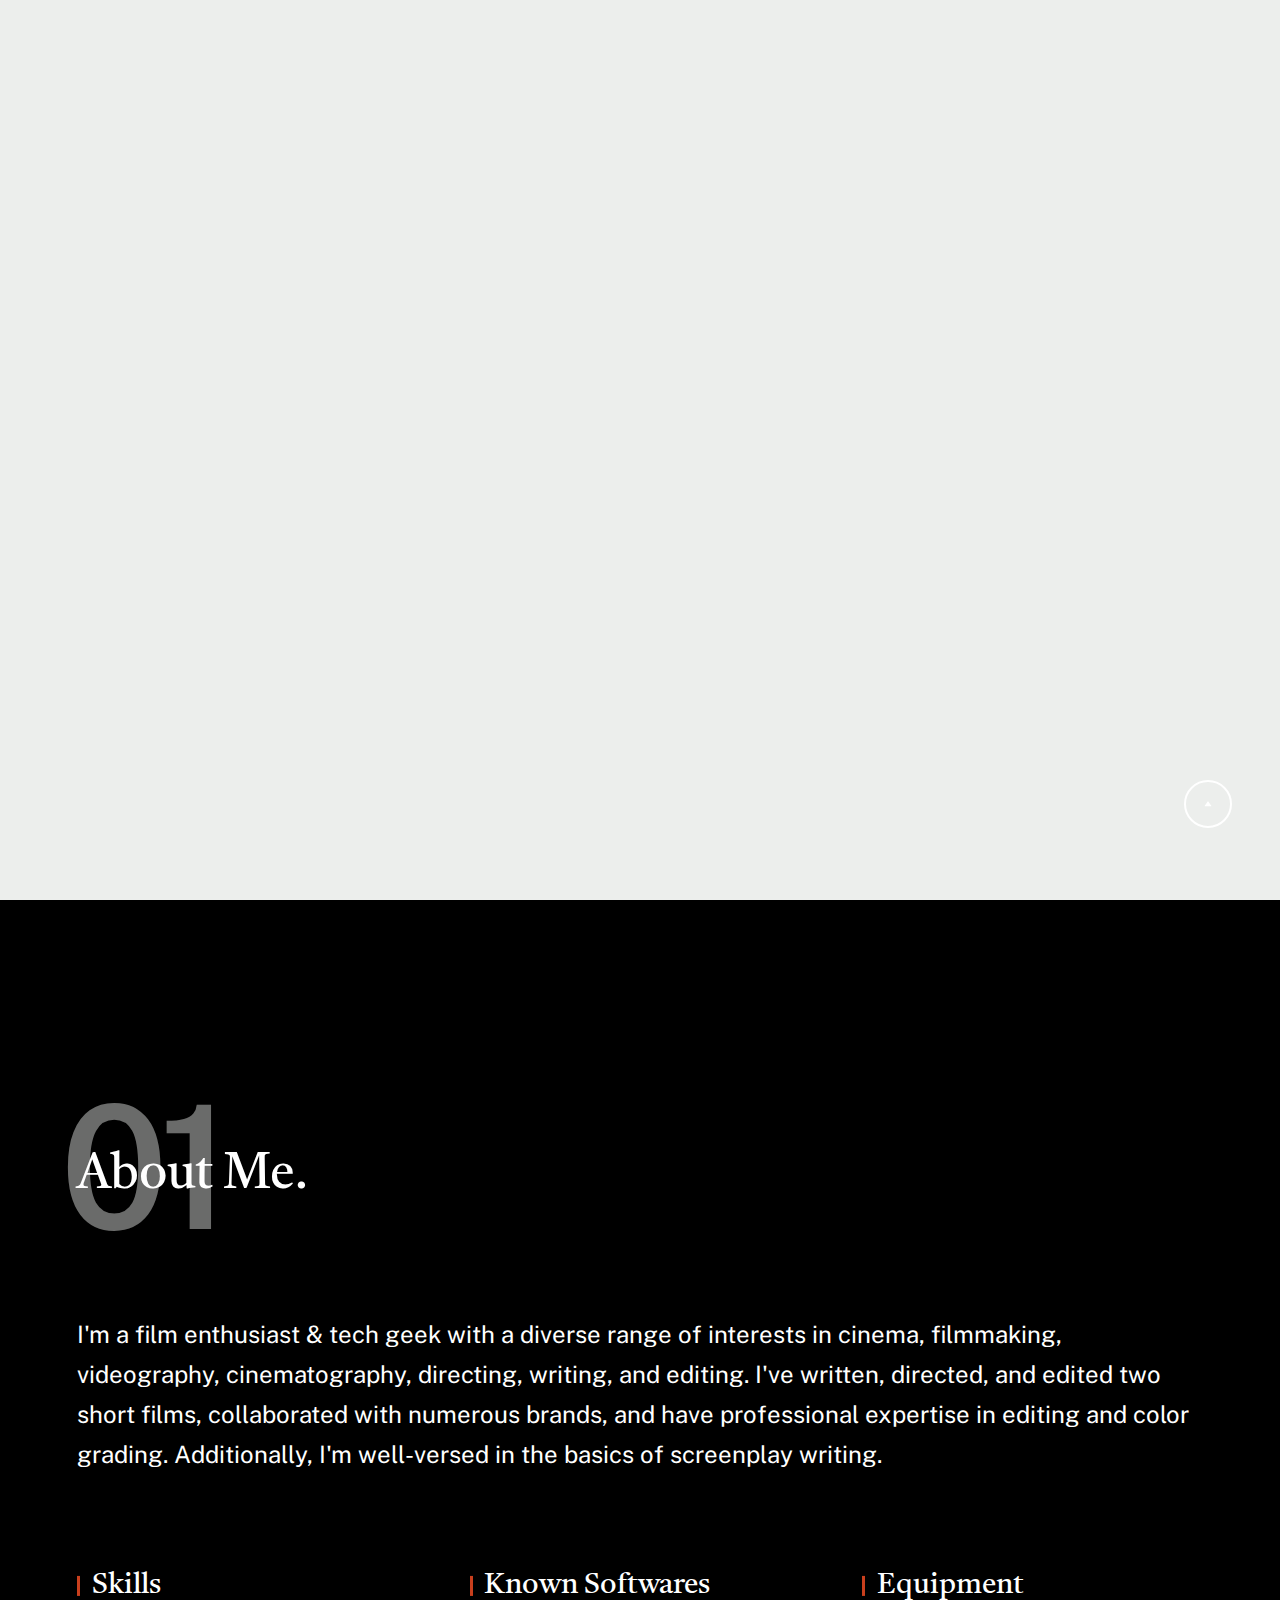
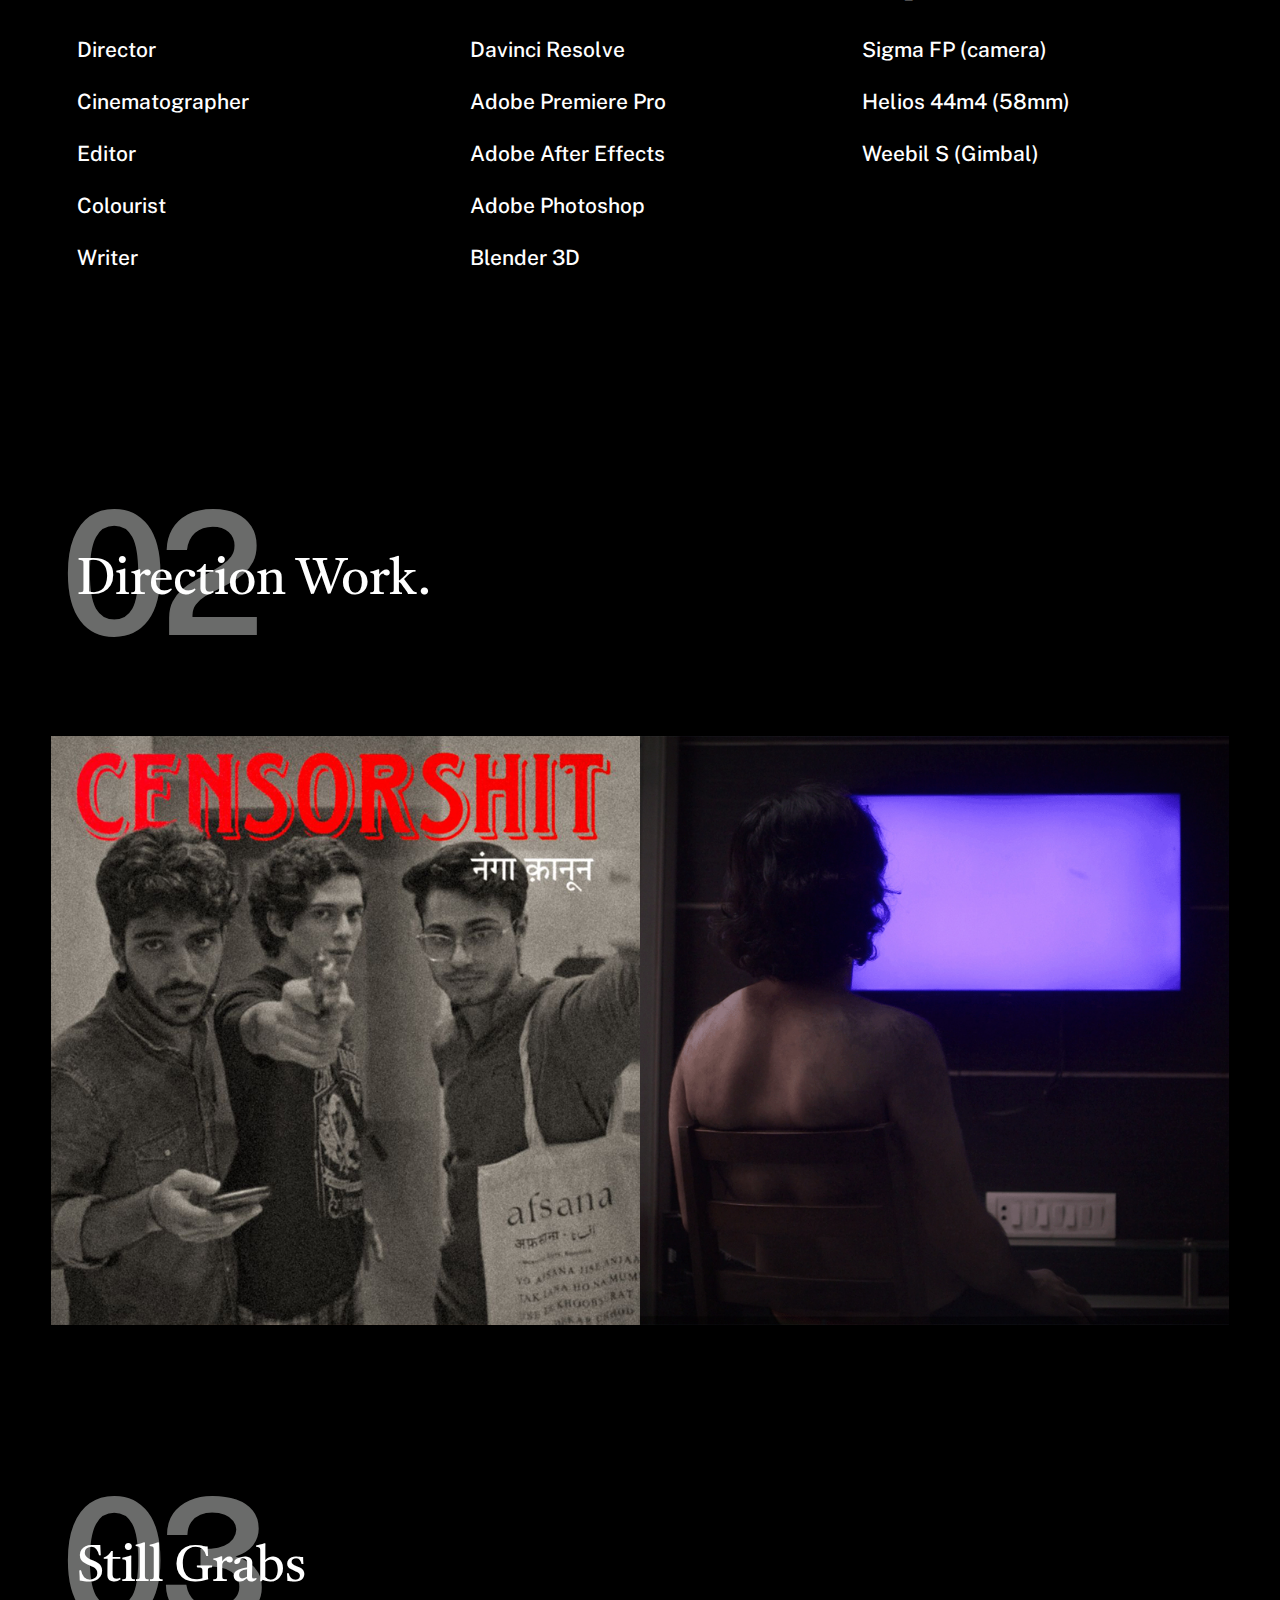
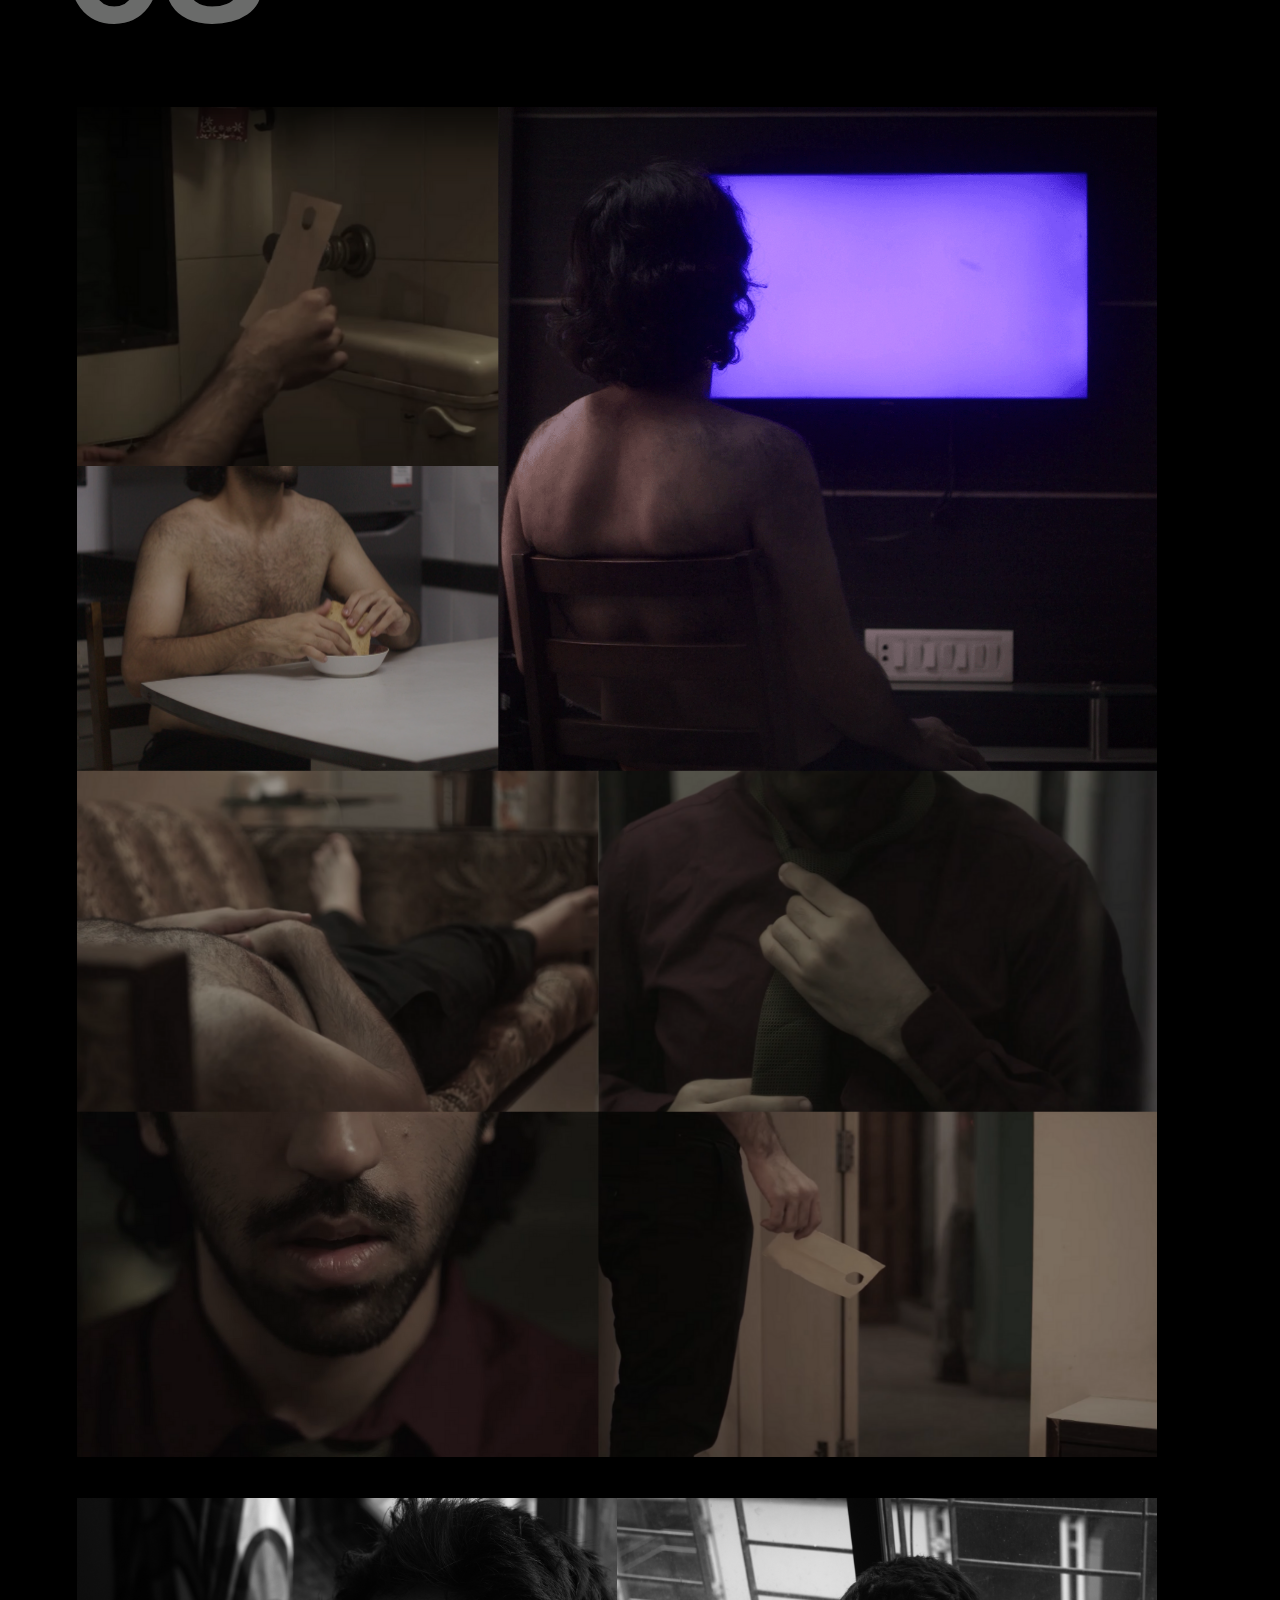
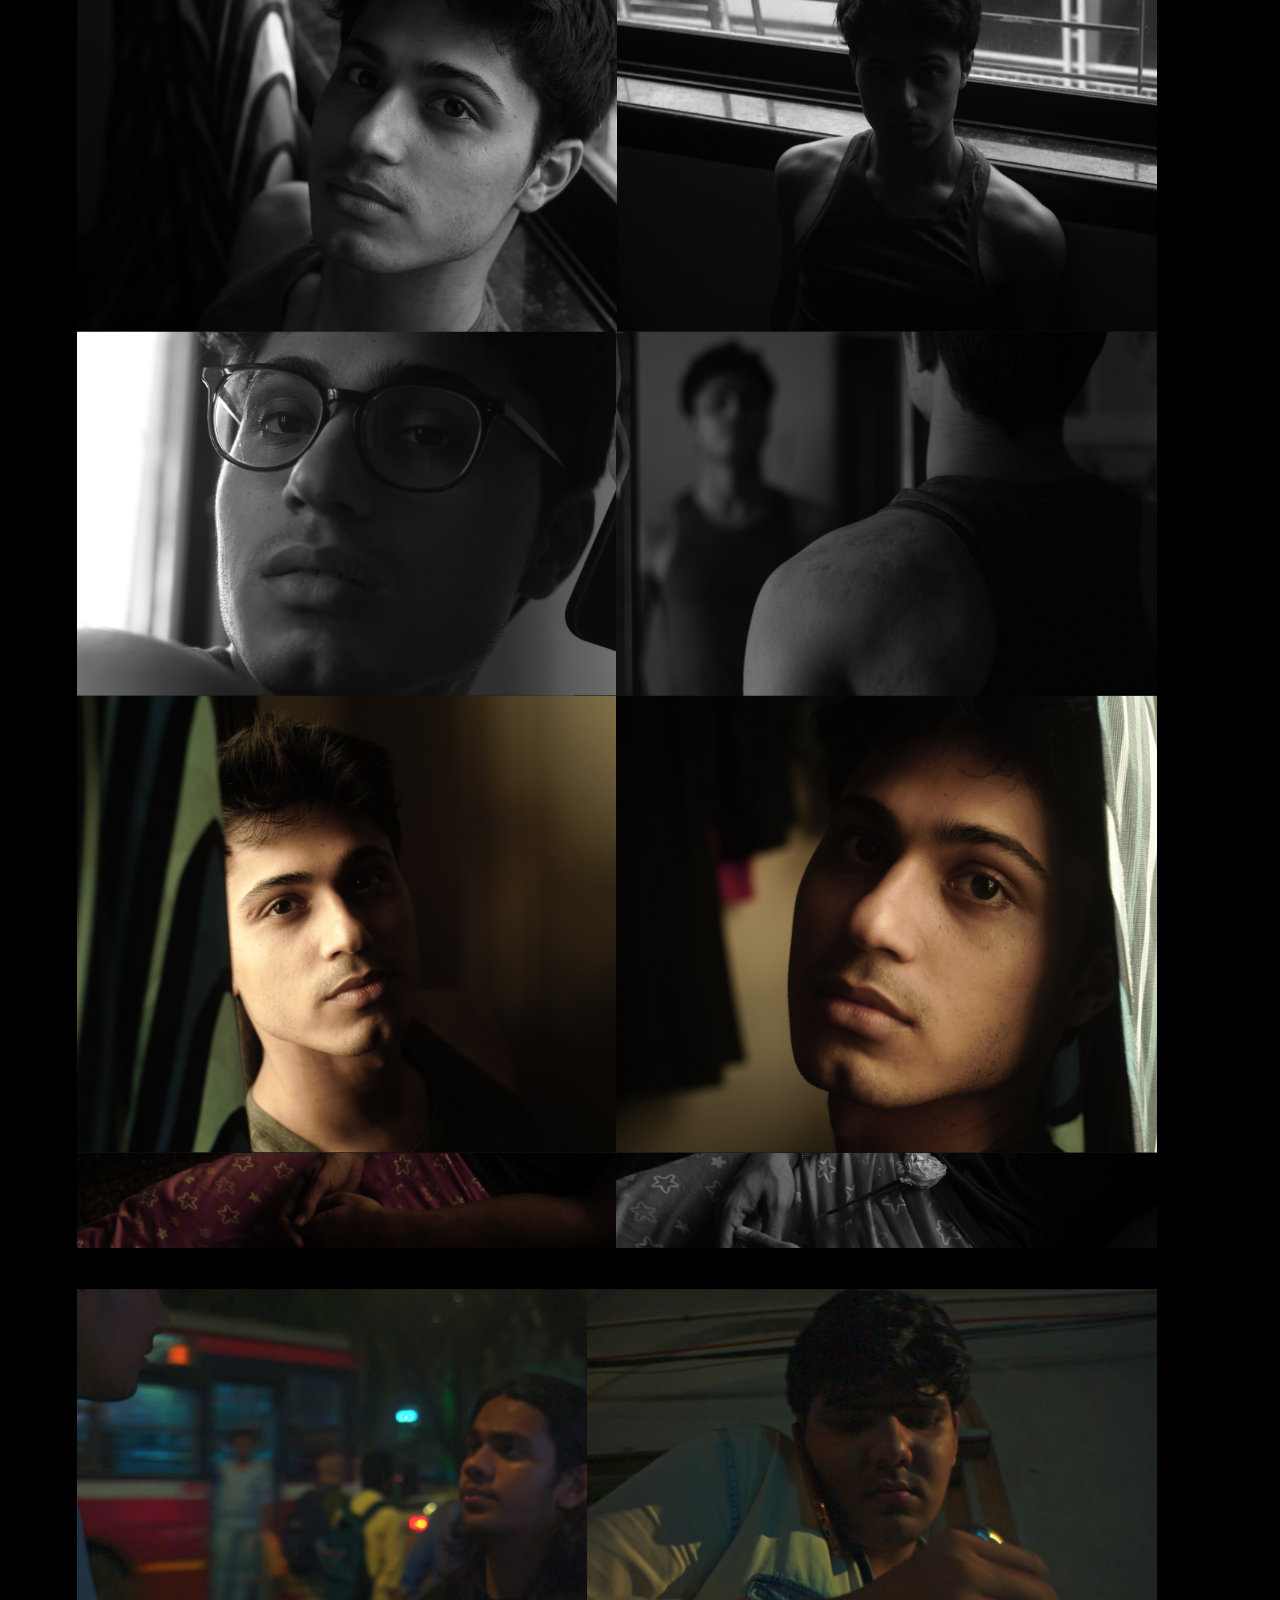
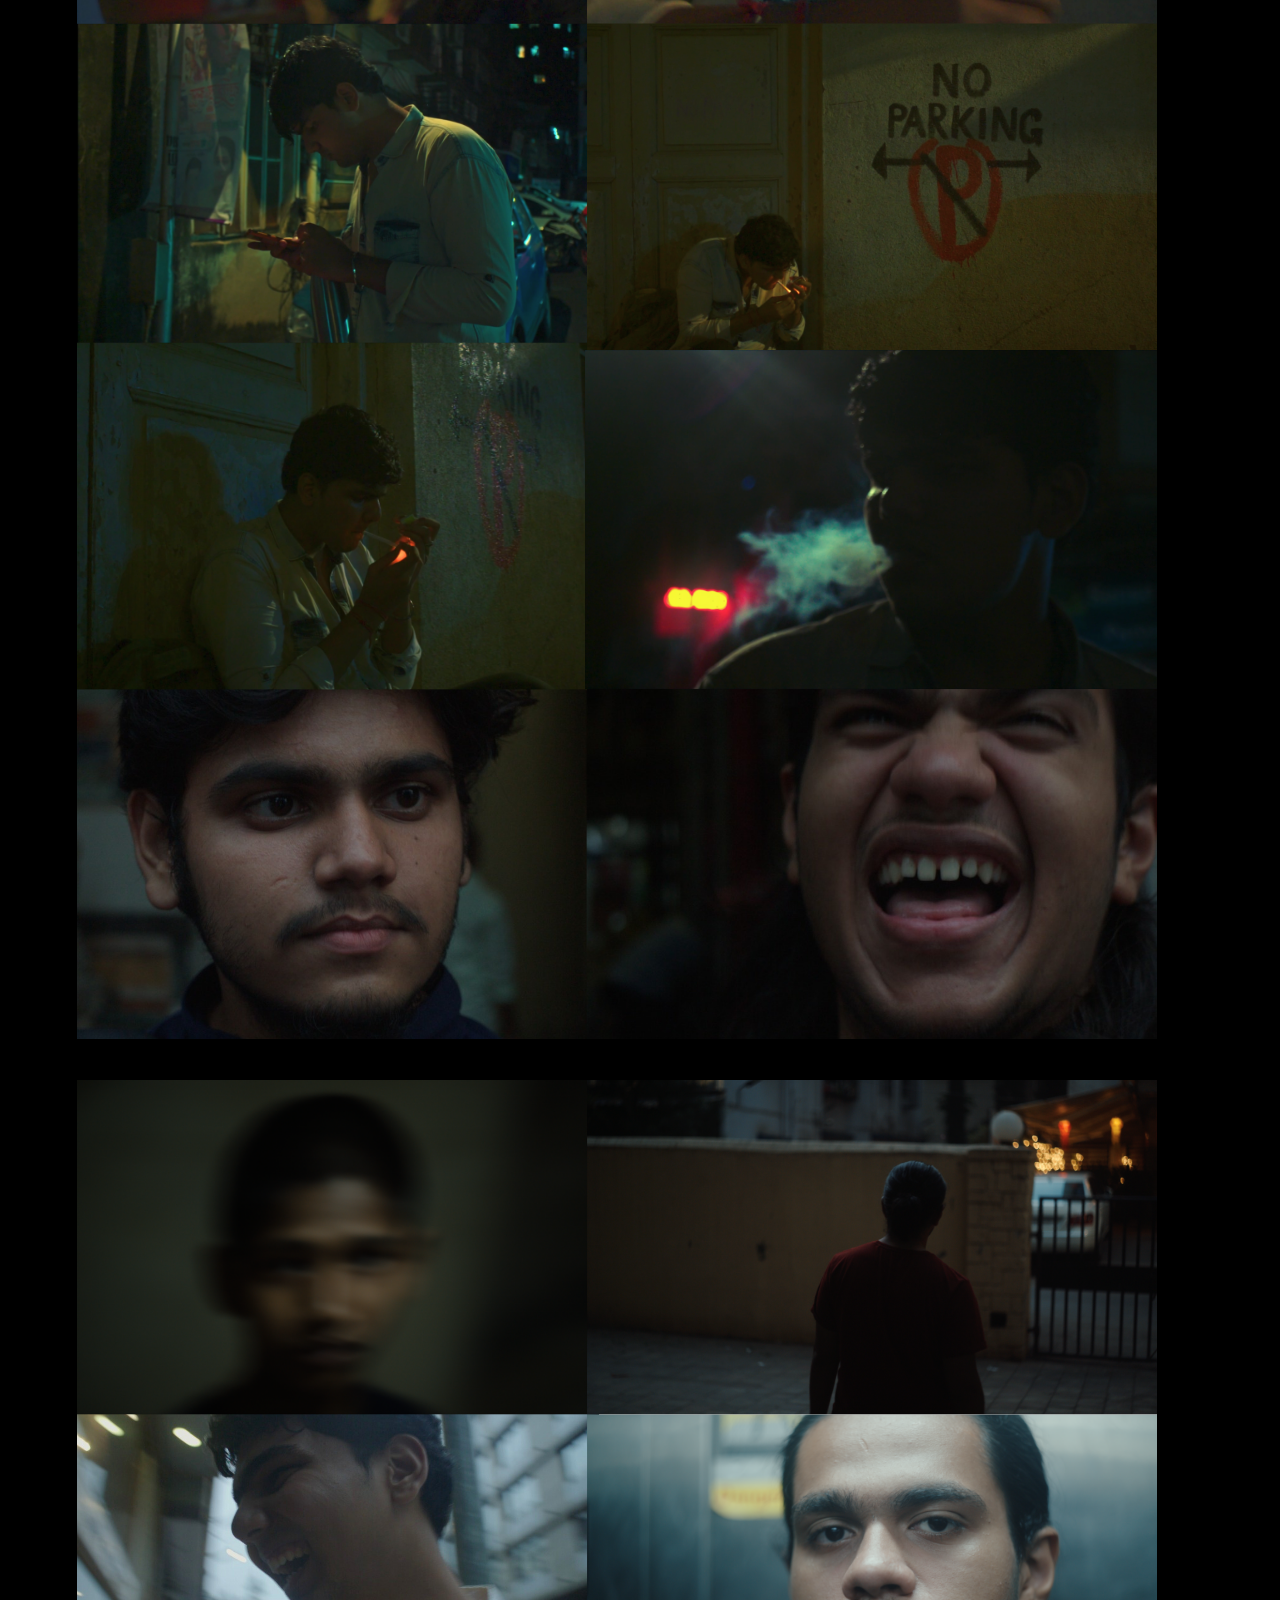
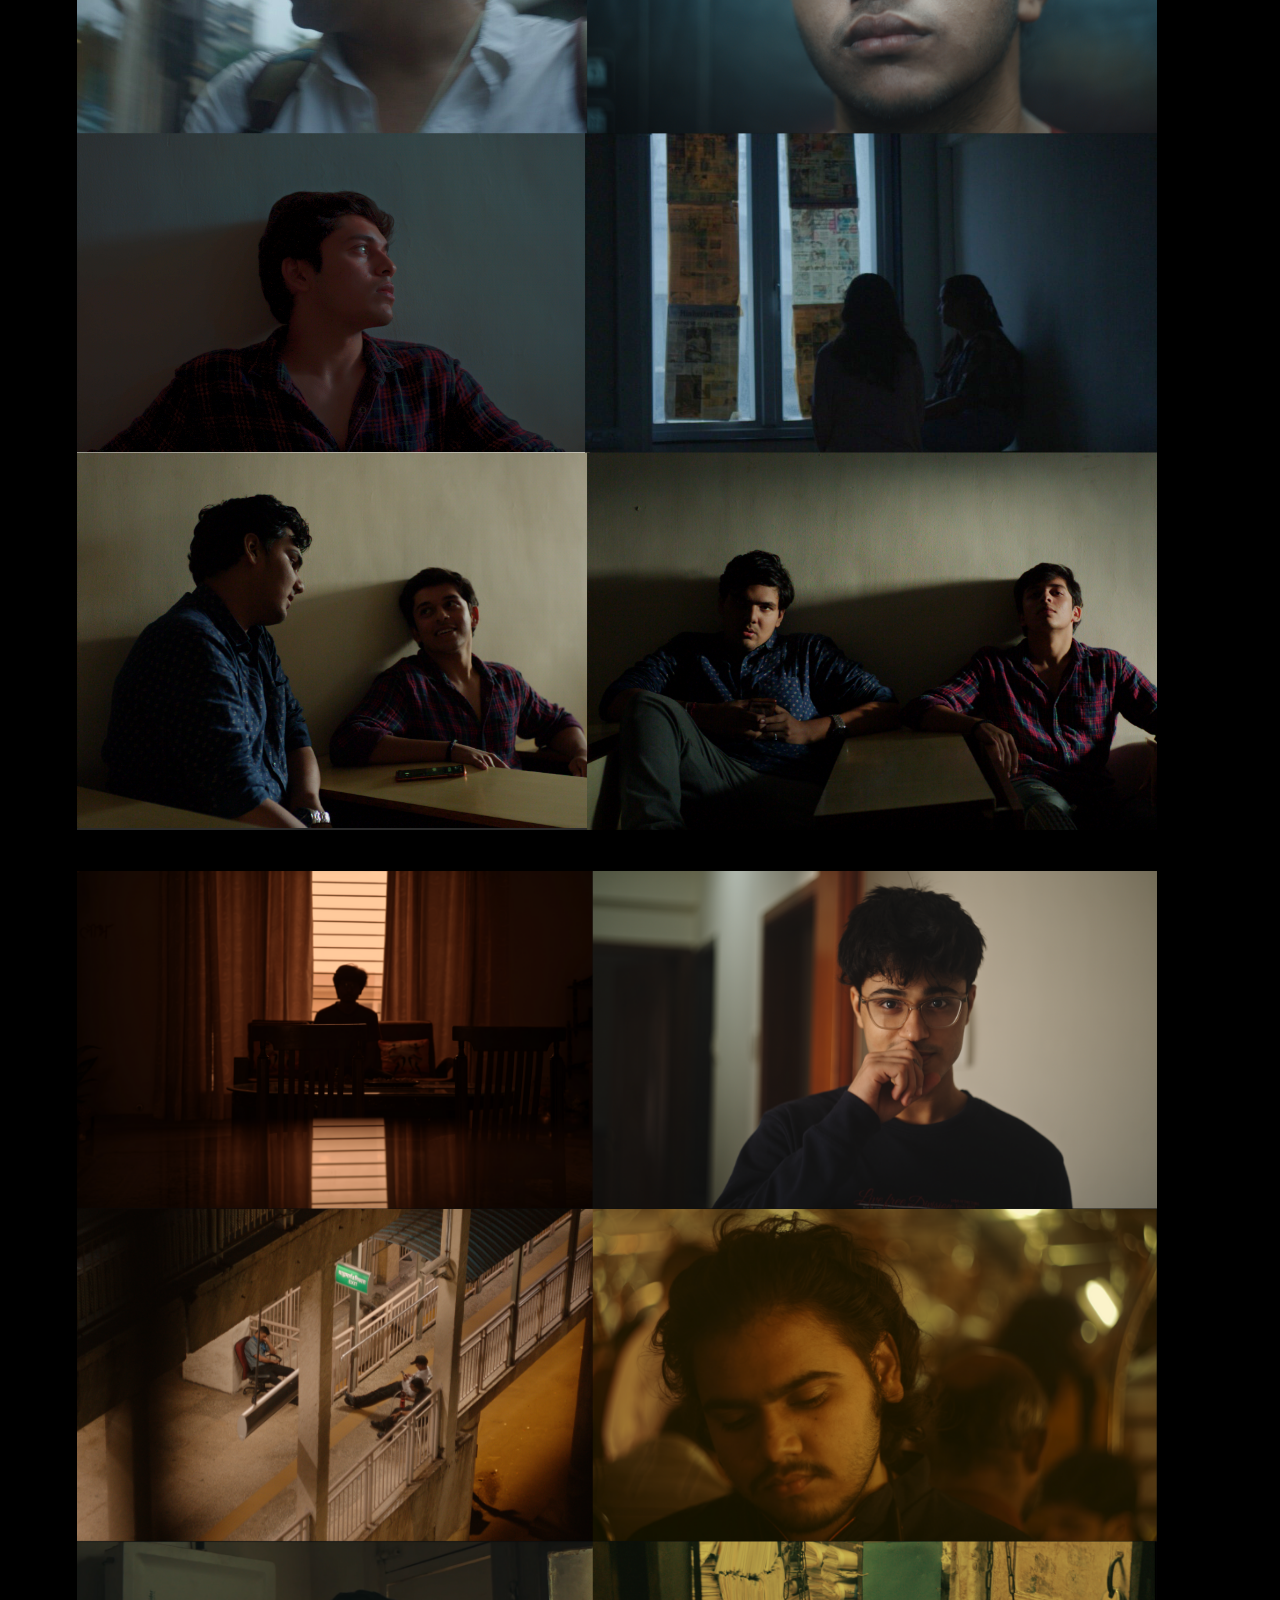
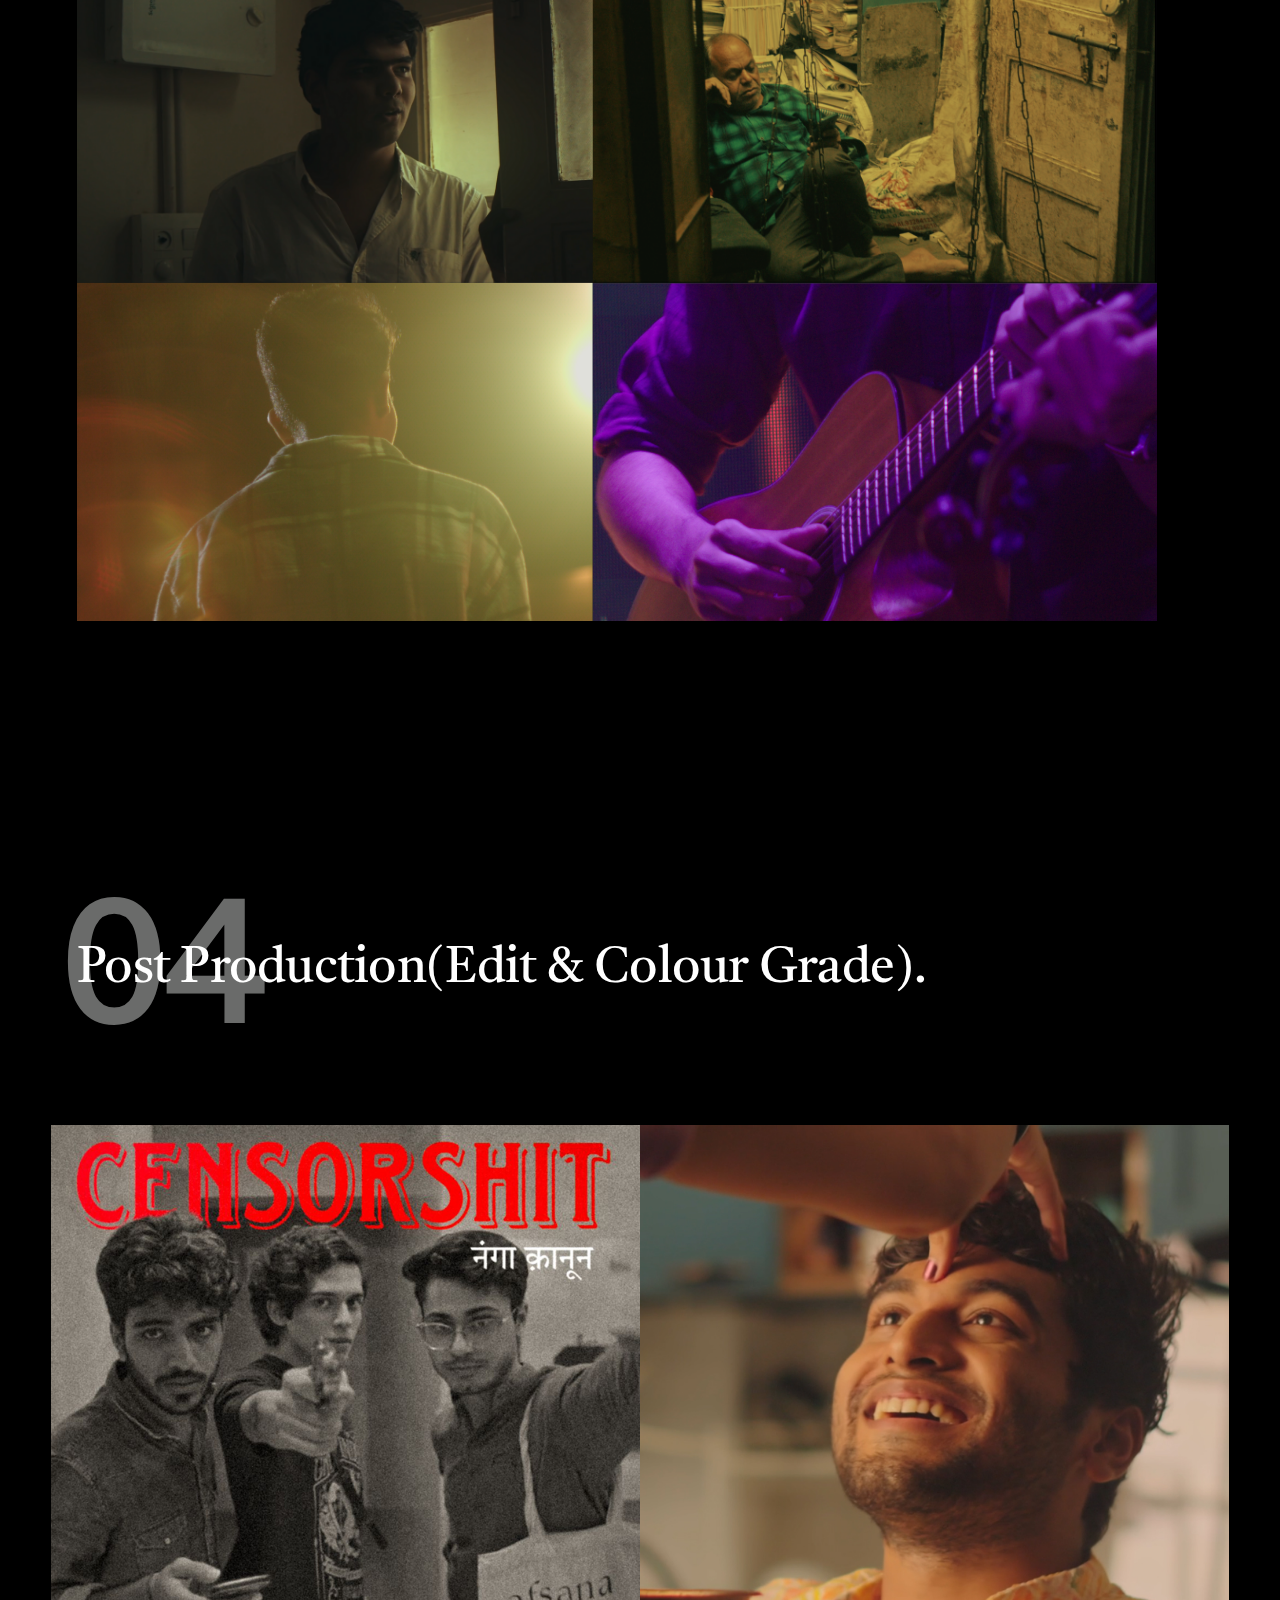
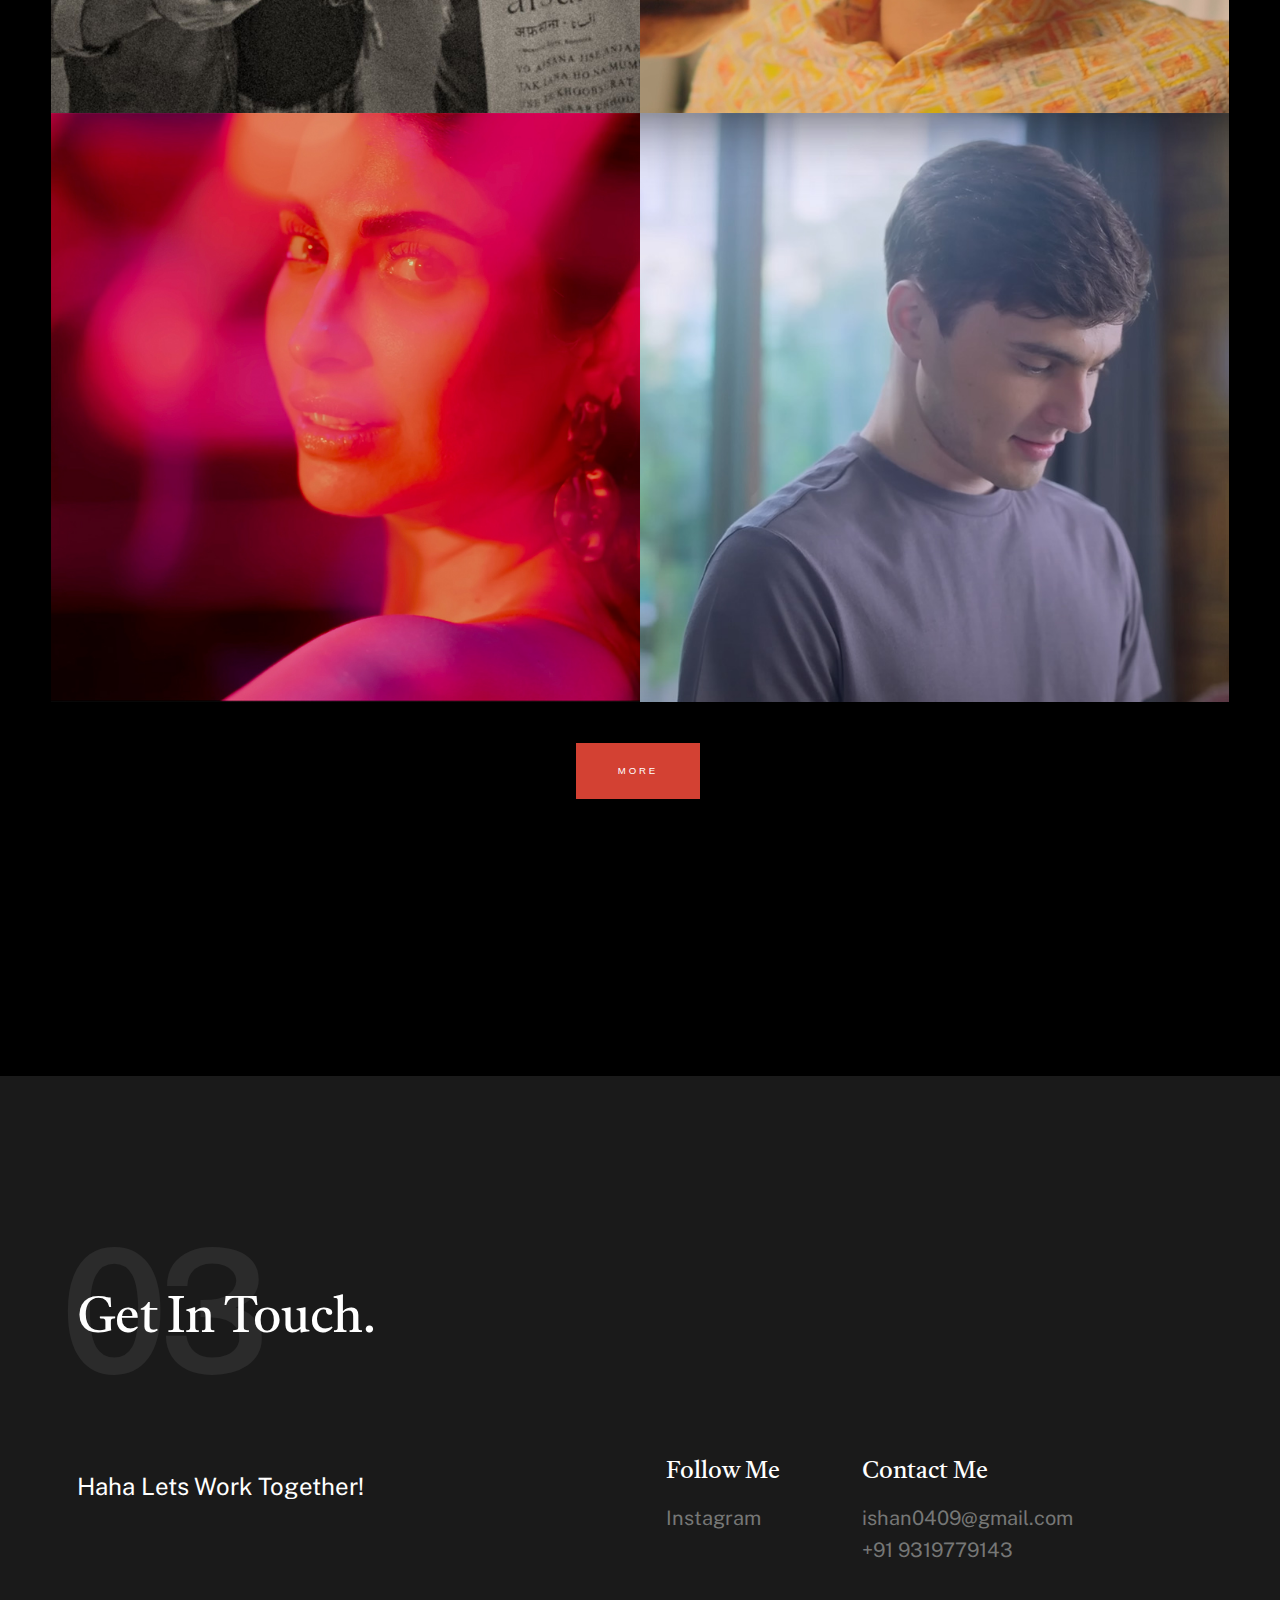
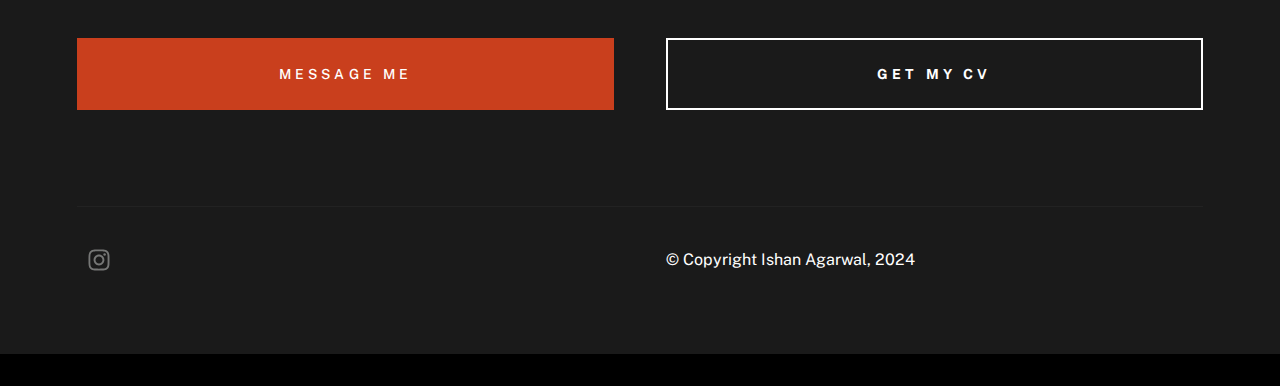
==== index.html @ c77bc2e7 "Add files via upload" ====
<!DOCTYPE html>
<html lang="en" class="no-js" >
<head>

    <!--- basic page needs
    ================================================== -->
    <meta charset="utf-8">
    <meta name="viewport" content="width=device-width, initial-scale=1">
    <title>Ishan</title>

    <script>
        document.documentElement.classList.remove('no-js');
        document.documentElement.classList.add('js');
    </script>

    <!-- CSS
    ================================================== -->
    <link rel="stylesheet" href="css/vendor.css">
    <link rel="stylesheet" href="css/styles.css">

    <!-- favicons
    ================================================== -->
    <link rel="apple-touch-icon" sizes="180x180" href="apple-touch-icon.png">
    <link rel="icon" type="image/png" sizes="32x32" href="favicon-32x32.png">
    <link rel="icon" type="image/png" sizes="16x16" href="favicon-16x16.png">
    <link rel="manifest" href="site.webmanifest">

</head>


<body id="top" style="background-color:black;">
    

    
    <!-- preloader
    ================================================== -->
    <div id="preloader">
        <div id="loader" class="dots-fade">
            <div></div>
            <div></div>
            <div></div>
        </div>
    </div>


    <!-- page wrap
    ================================================== -->
    <div id="page" class="s-pagewrap">


        <!-- # site header 
        ================================================== -->
        <header class="s-header">
            <div class="row s-header__inner">

                <div class="s-header__block">
                    <div class="s-header__logo">
                        <a class="logo" href="index.html">
                           <!-- ## <img src="images/logo.svg" alt="Homepage"> logo -->
                        </a>
                    </div>

                    <a class="s-header__menu-toggle" href="#0"><span>Menu</span></a>
                </div> <!-- end s-header__block -->

                <nav class="s-header__nav">    
                    <ul class="s-header__menu-links">
                        <li class="current"><a class="smoothscroll" href="#intro">Intro</a></li>
                        <li><a class="smoothscroll" href="#about">About</a></li>
                        <li><a class="smoothscroll" href="#works">Direction Work</a></li>
                        <li><a class="smoothscroll" href="#stillgrabs">Still Grabs</a></li>
                        <li><a class="smoothscroll" href="#postproduction">Post Production (Edit)</a></li>
                        <li><a class="smoothscroll" href="#footer">Contact</a></li>
                    </ul> <!-- s-header__menu-links -->    
                </nav> <!-- end s-header__nav -->

            </div> <!-- end s-header__inner -->
        </header> <!-- end s-header -->


        <!-- # intro
        ================================================== -->
        <section id="intro" class="s-intro target-section">

            <div class="row s-intro__content width-sixteen-col",color:#ffffff;>
                <div class="column lg-12 s-intro__content-inner grid-block grid-16",color:#ffffff;>
                    
                    <div class="s-intro__content-text", color:#ffffff;>

                        <div class="s-intro__content-pretitle text-pretitle">Hello</div>
                        <h1 class="s-intro__content-title">
    I'm Ishan Agarwal <br>
    a Film Enthusiast <br>
    based in Somewhere.
</h1>

<style>
    .s-intro__content-title {
        color: #ffffff; /* Default color for smaller screens */
    }

    @media (min-width: 600px) {
        .s-intro__content-title {
            color: #ffffff; /* Change color for medium screens */
        }
    }

    @media (min-width: 1080px) {
        .s-intro__content-title {
            color: #ffffff; /* Change color for larger screens */
        }
    }

    @media (min-width: 1080px) {
        .s-intro__content-title {
            color: #000000; /* Change color for extra-large screens */
        }
    }
</style>



                        <div class="s-intro__content-btns">
                            <a class="smoothscroll btn" href="#about">More About Me</a>
                            <a class="smoothscroll btn btn--stroke" href="#footer">Get In Touch</a>
                        </div> <!-- s-intro__content-btns -->   

                    </div> <!-- s-intro__content-text -->                     
                    
                </div> <!-- s-intro__content-inner -->  
            </div> <!-- s-intro__content -->

            <ul class="s-intro__social social-list">
                
                <li>
                    <a href="https://www.instagram.com/ok.noty">
                        <svg xmlns="http://www.w3.org/2000/svg" width="24" height="24" viewBox="0 0 24 24" style="fill:rgba(0, 0, 0, 1);transform:;-ms-filter:"><path d="M11.999,7.377c-2.554,0-4.623,2.07-4.623,4.623c0,2.554,2.069,4.624,4.623,4.624c2.552,0,4.623-2.07,4.623-4.624 C16.622,9.447,14.551,7.377,11.999,7.377L11.999,7.377z M11.999,15.004c-1.659,0-3.004-1.345-3.004-3.003 c0-1.659,1.345-3.003,3.004-3.003s3.002,1.344,3.002,3.003C15.001,13.659,13.658,15.004,11.999,15.004L11.999,15.004z"></path><circle cx="16.806" cy="7.207" r="1.078"></circle><path d="M20.533,6.111c-0.469-1.209-1.424-2.165-2.633-2.632c-0.699-0.263-1.438-0.404-2.186-0.42 c-0.963-0.042-1.268-0.054-3.71-0.054s-2.755,0-3.71,0.054C7.548,3.074,6.809,3.215,6.11,3.479C4.9,3.946,3.945,4.902,3.477,6.111 c-0.263,0.7-0.404,1.438-0.419,2.186c-0.043,0.962-0.056,1.267-0.056,3.71c0,2.442,0,2.753,0.056,3.71 c0.015,0.748,0.156,1.486,0.419,2.187c0.469,1.208,1.424,2.164,2.634,2.632c0.696,0.272,1.435,0.426,2.185,0.45 c0.963,0.042,1.268,0.055,3.71,0.055s2.755,0,3.71-0.055c0.747-0.015,1.486-0.157,2.186-0.419c1.209-0.469,2.164-1.424,2.633-2.633 c0.263-0.7,0.404-1.438,0.419-2.186c0.043-0.962,0.056-1.267,0.056-3.71s0-2.753-0.056-3.71C20.941,7.57,20.801,6.819,20.533,6.111z M19.315,15.643c-0.007,0.576-0.111,1.147-0.311,1.688c-0.305,0.787-0.926,1.409-1.712,1.711c-0.535,0.199-1.099,0.303-1.67,0.311 c-0.95,0.044-1.218,0.055-3.654,0.055c-2.438,0-2.687,0-3.655-0.055c-0.569-0.007-1.135-0.112-1.669-0.311 c-0.789-0.301-1.414-0.923-1.719-1.711c-0.196-0.534-0.302-1.099-0.311-1.669c-0.043-0.95-0.053-1.218-0.053-3.654 c0-2.437,0-2.686,0.053-3.655c0.007-0.576,0.111-1.146,0.311-1.687c0.305-0.789,0.93-1.41,1.719-1.712 c0.534-0.198,1.1-0.303,1.669-0.311c0.951-0.043,1.218-0.055,3.655-0.055c2.437,0,2.687,0,3.654,0.055 c0.571,0.007,1.135,0.112,1.67,0.311c0.786,0.303,1.407,0.925,1.712,1.712c0.196,0.534,0.302,1.099,0.311,1.669 c0.043,0.951,0.054,1.218,0.054,3.655c0,2.436,0,2.698-0.043,3.654H19.315z"></path></svg>
                        <span class="u-screen-reader-text">Instagram</span>
                    </a>
                
            </ul> <!-- end s-intro__social -->

            <div class="s-intro__content-media">                               
                <img src="images/intro-bg.jpg" srcset="images/intro-bg.jpg 1x, images/intro-bg.jpg 2x" alt="">
            </div> <!-- s-intro__content-media -->                

            <div class="s-intro__btn-download">
                <a class="btn btn--stroke" href="https://drive.google.com/file/d/1JNLbar8HPxIJt1QCFaBkaK-d_rF9u9QU/view?usp=sharing">Get My CV</a>
            </div> <!-- end s-intro__btn-download -->
            
            <div class="s-intro__scroll-down">
                <a href="#about" class="smoothscroll">
                    <div class="scroll-icon">
                        <svg xmlns="http://www.w3.org/2000/svg" width="24" height="24" viewBox="0 0 24 24" style="fill: rgba(0, 0, 0, 1);transform: ;msFilter:;"><path d="M11.178 19.569a.998.998 0 0 0 1.644 0l9-13A.999.999 0 0 0 21 5H3a1.002 1.002 0 0 0-.822 1.569l9 13z"></path></svg>
                    </div>
                    <span class="scroll-text u-screen-reader-text">Scroll Down</span>
                </a>
            </div> <!-- s-intro__scroll-down -->

        </section> <!-- end s-intro -->


        <!-- # about
        ================================================== -->
        <section id="about" class="s-about target-section">

            <div class="row s-about__content">
                <div class="column xl-12">    
                    
                    <div class="section-header" data-num="01">
                        <h2 class="text-display-title">About Me.</h2>
                    </div> <!-- end section-header -->

                    <p class="attention-getter">
                    I'm a film enthusiast & tech geek with a diverse range of interests in cinema, filmmaking, videography, cinematography, directing, writing, and editing. I've written, directed, and edited two short films, collaborated with numerous brands, and have professional expertise in editing and color grading. Additionally, I'm well-versed in the basics of screenplay writing.
                    </p>

                   <!-- <p class="attention-getter">
                    Lorem ipsum dolor sit amet, consectetur adipiscing elit, sed do eiusmod tempor incididunt ut labore et dolore magna aliqua. Ut enim ad minim veniam, quis nostrud exercitation ullamco laboris nisi ut aliquip ex ea commodo consequat. Duis aute irure dolor in reprehenderit. Ut enim ad minim     -->
                    </p>

                    <div class="grid-list-items s-about__blocks">

                        <div class="grid-list-items__item s-about__block">
                            
                            <h4 class="s-about__block-title">Skills</h4>
                            <ul class="s-about__list">
                                <li>
                                    Director
                                    <span></span>
                                </li>
                                <li>
                                    Cinematographer
                                    <span></span>
                                </li>
                                <li>
                                    Editor
                                    <span></span>
                                </li>
                                <li>
                                    Colourist
                                    <span></span>
                                </li>
                                <li>
                                    Writer
                                    <span></span>
                                </li>
                            </ul> 
                        </div> <!--end s-about__block -->

                        <div class="grid-list-items__item s-about__block">

                            <h4 class="s-about__block-title"> Known Softwares</h4>
                            <ul class="s-about__list">
                                <li>
                                    Davinci Resolve
                                    <span></span>
                                </li>
                                <li>
                                    Adobe Premiere Pro
                                    <span></span>
                                </li>
                                <li>
                                    Adobe After Effects
                                    <span></span>
                                </li>
                                <li>
                                    Adobe Photoshop
                                    <span></span>
                                </li>
                                <li>
                                    Blender 3D
                                    <span></span>
                                </li>

                            <!--
                            <h4 class="s-about__block-title">Awards</h4>

                            <ul class="s-about__list">
                                <li>
                                    <a href="#0">
                                        Site Of The Month
                                        <span>Awwwards — 2023</span>
                                    </a>                                        
                                </li>
                                <li>
                                    <a href="#0">
                                        Site Of The Day
                                        <span>Awwwards — 2023</span>
                                    </a>
                                </li>
                                <li>
                                    <a href="#0">
                                        Agency of The Year
                                        <span>Awwwards — 2022</span>
                                    </a>
                                </li>
                                <li>
                                    <a href="#0">
                                        FWA of The Month
                                        <span>FWA — 2022</span>
                                    </a>
                                </li><li>
                                    <a href="#0">
                                        Site Of The Month
                                        <span>Awwwards — 2022</span>
                                    </a>                                        
                                </li>
                            </ul> -->
                        </div> <!--end s-about__block -->
                        
                        <div class="grid-list-items__item s-about__block">
                            <h4 class="s-about__block-title">Equipment</h4>

                            <ul class="s-about__list">
                                <li>
                                    Sigma FP (camera)
                                </li>
                                <li>
                                    Helios 44m4 (58mm)
                                </li>
                                <li>
                                    Weebil S (Gimbal)
                                </li>
                                <li>
                                    
                                </li>
                                <li>
                                    
                                </li>
                                <li>
                                    
                                </li>
                            </ul>
                        </div> <!--end s-about__block -->

                    </div> <!-- grid-list-items -->

                </div> <!--end column -->
            </div> <!--end s-about__content -->
            
        </section> <!-- end s-about -->   



        <!-- # works
        ================================================== -->
        <section id="works" class="s-works target-section">

            <div class="row">
                <div class="column xl-12">
                    <div class="section-header" data-num="02">
                        <h2 class="text-display-title">Direction Work.</h2>
                    </div> <!-- end section-header -->
                </div>
            </div>

            <div class="row folio-entries">

                <div class="column entry">
                    <a href="https://youtu.be/sNtLyXcWW3Q?autoplay=1" class="entry__link glightbox" data-glightbox="title: Censorshit Short Film; description: .entry__desc-01">

                        <script src="https://player.vimeo.com/api/player.js"></script>
                        <div class="entry__thumb">
                            <img src="images/folio/white_turban.jpg" srcset="images/folio/white_turban.jpg 1x, images/folio/white_turban@2x.jpg 2x" alt="">
                        </div>
                        <div class="entry__info">
                            <h4 class="entry__title">Censorshit</h4>
                            <div class="entry__cat">Directed & Edited by Ishan Agarwal <br> Written by Advait Nambiar, Ishan Agarwal, Raj Vavadiya</div>
                        </div>
                    </a>

                    <div class="glightbox-desc entry__desc-01">
                        <p>
                        “A group of writers go to extreme lengths to get their film uncensored.” <br> Directed & Edited by Ishan Agarwal <br> Written by Advait Nambiar, Ishan Agarwal, Raj Vavadiya <br>
                        <!--<a href="https://www.behance.net/">Project Link</a>. -->
                        </p>
                    </div>
                </div> <!-- entry -->

                <div class="column entry">
                    <a href="https://youtu.be/W99ZlGflaZ4?si=mEl6l2LX6cm7HmeU" class="entry__link glightbox" data-glightbox="title: Echoes Short film; description: .entry__desc-02">
                        <div class="entry__thumb">
                            <img src="images/folio/woodcraft.jpg"  alt="">
                        </div>
                        <div class="entry__info">
                            <h4 class="entry__title">Echoes</h4>
                            <div class="entry__cat">Directed/Written/Cinematography by Ishan Agarwal</div>
                        </div>
                    </a>



                    <div class="glightbox-desc entry__desc-02">
                        <p>
                        The concept of a lemming or shepherd involves a person placing their faith and belief in another individual, perceiving it as the only truth that exists. In this story, the protagonist is a characterless person who watches a daily TV show featuring a normal guy getting ready for work, eating breakfast, worshiping his deity, and going to the office. The protagonist sees this TV show as the only truth and follows it every day.
                       <!-- <a href="https://www.behance.net/">Project Link</a>. -->
                        </p>
                    </div>
                </div> <!-- entry -->

            </div>

                 <section id="stillgrabs" class="s-works target-section">
                <div class="row">
                <div class="column xl-12">
                    <div class="section-header" data-num="03">
                        <h2 class="text-display-title">Still Grabs</h2>
                    </div> <!-- end section-header -->
                </div>
            </div>

            <div class="row stillgrabs-entries">

                <div class="column entry">
                            <img src="images/folio/stillgrabs/2.jpg"  alt="">
                        </div>
                    </a>
                   </div> <!-- entry -->
  <div class="row stillgrabs-entries">

                <div class="column entry">
                            <img src="images/folio/stillgrabs/5.jpg"  alt="">
                        </div>
                    </a>
                   </div> <!-- entry -->
                   

                   <div class="row stillgrabs-entries">

                <div class="column entry">
                            <img src="images/folio/stillgrabs/3.jpg"  alt="">
                        </div>
                    </a>
                   </div> <!-- entry -->
<div class="row stillgrabs-entries">

                <div class="column entry">
                            <img src="images/folio/stillgrabs/1.jpg"  alt="">
                        </div>
                    </a>
                   </div> <!-- entry -->

<div class="row stillgrabs-entries">

                <div class="column entry">
                            <img src="images/folio/stillgrabs/4.jpg"  alt="">
                        </div>
                    </a>
                   </div> <!-- entry -->


            </div>





            </div> <!-- folio entries -->
 <section id="postproduction" class="s-works target-section">

            <div class="row">
                <div class="column xl-12">
                    <div class="section-header" data-num="04">
                        <h2 class="text-display-title">Post Production(Edit & Colour Grade).</h2>
                    </div> <!-- end section-header -->
                </div>
            </div>

<div class="row folio-entries">

                <div class="column entry">
                    <a href="https://youtu.be/sNtLyXcWW3Q?autoplay=1" class="entry__link glightbox" data-glightbox="title: Censorshit Short Film; description: .entry__desc-01">

                        <script src="https://player.vimeo.com/api/player.js"></script>
                        <div class="entry__thumb">
                            <img src="images/folio/white_turban.jpg" srcset="images/folio/white_turban.jpg 1x, images/folio/white_turban@2x.jpg 2x" alt="">
                        </div>
                        <div class="entry__info">
                            <h4 class="entry__title">Censorshit</h4>
                            <div class="entry__cat">Directed & Edited by Ishan Agarwal <br> Written by Advait Nambiar, Ishan Agarwal, Raj Vavadiya</div>
                        </div>
                    </a>

                    <div class="glightbox-desc entry__desc-01">
                        <p>
                        “A group of writers go to extreme lengths to get their film uncensored.” <br> Directed & Edited by Ishan Agarwal <br> Written by Advait Nambiar, Ishan Agarwal, Raj Vavadiya <br>
                        <!--<a href="https://www.behance.net/">Project Link</a>. -->
                        </p>
                    </div>
                </div> <!-- entry -->

                <div class="column entry">
                    <a href="https://youtu.be/a_egfNySfL8?si=x3sxOQVto4ontslr" class="entry__link glightbox" data-glightbox="title: Raksha Bandhan Advertisement; ">
                        <div class="entry__thumb">
                            <img src="images\folio\postprod\2.jpg"  alt="">
                        </div>
                        <div class="entry__info">
                            <h4 class="entry__title">K Paisa</h4>
                            <div class="entry__cat">Edited and Colour Graded</div>
                        </div>
                    </a>

                </div> <!-- entry -->

                <div class="column entry">
                    <a href="https://youtu.be/ya2BMFtq7WY?si=N8P8zbJMuO13HEJB" data-glightbox="title: Aeri Sakhi Music Video; ">
                        <div class="entry__thumb">
                            <img src="images\folio\postprod\3.jpg"  alt="">
                        </div>
                        <div class="entry__info" style="background-color: black; color: white; padding: 400px;font-size: 14px;">
    <h4 class="entry__title">Aeri Sakhi Music Video</h4>
    <div class="entry__cat">Edited and Colour Graded</div>
</div>


                    </a>

                </div> <!-- entry -->

                <div class="column entry">
                    <a href="https://youtu.be/ZJ1YZ2TKmAA?si=Kmv09tMP3Oa7YxJ9" class="entry__link glightbox" data-glightbox="title: Slickflix TVC; ">
                        <div class="entry__thumb">
                            <img src="images\folio\postprod\4.jpg"  alt="">
                        </div>
                        <div class="entry__info" >
    <h4 class="entry__title">SlickFlix TVC</h4>
    <div class="entry__cat">Edited and Colour Graded</div>
</div>


                    </a>

                </div> <!-- entry -->



            </div>
 </div>
<div class="button-container">
    <a href="https://www.linktree.com/ishannoty" class="responsive-button">
        More
    </a>
</div>

<style>
    .button-container {
        display: flex;
        justify-content: center; /* Center align items horizontally */
        padding: 0 20px; /* Default padding for smaller screens */
    }

    .responsive-button {
        display: inline-block;
        --btn-height: var(--vspace-btn);
        font-family: Arial, sans-serif; /* Replace with your font-family or variable */
        font-weight: 500;
        font-size: calc(16px * 0.6); /* Replace 16px with your base font size */
        text-transform: uppercase;
        letter-spacing: 0.3em;
        height: var(--btn-height, 40px); /* Use variable or default to 40px */
        line-height: calc(var(--btn-height, 40px) - 4px); /* Adjust line height based on height */
        padding: 0 4rem; /* Increased horizontal padding */
        margin: 0 0.4rem 0.5rem 0; /* Margin around the button */
        color: #ffffff; /* Replace with your button text color variable */
        text-decoration: none;
        text-align: center;
        white-space: nowrap;
        cursor: pointer;
        transition: all 0.3s;
        background-color: #d34133; /* Replace with your button background color variable */
        border: 2px solid #d34133; /* Replace with your button border color variable */
        -webkit-font-smoothing: antialiased; /* Smooth font rendering on webkit browsers */
        box-sizing: border-box; /* Include padding and border in element's total width and height */
        width: auto; /* Allow the width to adjust based on padding */
    }

    .responsive-button:hover,
    .responsive-button:focus {
        background-color: orange; /* Highlight color on hover */
        border-color: orange; /* Highlight border color on hover */
    }

    @media (min-width: 1080px) {
        .button-container {
            padding: 0 60px; /* Increase padding for larger screens */
        }
    }
</style>

 



            <div class="row s-testimonials">
                <div class="column xl-12">
                </div>
            </div>

<!--                    <h3 class="s-testimonials__header">Hear it from My Happy Clients</h3>
    
                    <div class="swiper-container s-testimonials__slider">
    
                        <div class="swiper-wrapper">

                            <div class="s-testimonials__slide swiper-slide">
                                <div class="s-testimonials__author">
                                    <img src="images/avatars/user-02.jpg" alt="Author image" class="s-testimonials__avatar">
                                    <cite class="s-testimonials__cite">
                                        <strong>John Rockefeller</strong>
                                        <span>Standard Oil Co.</span>
                                    </cite>
                                </div>
                                <p>
                                Molestiae incidunt consequatur quis ipsa autem nam sit enim magni. Voluptas tempore rem. 
                                Explicabo a quaerat sint autem dolore ducimus ut consequatur neque. Nisi dolores quaerat fuga rem nihil nostrum.
                                Laudantium quia consequatur molestias.
                                </p>
                            </div> <!-- end s-testimonials__slide -->

            <!--
                            <div class="s-testimonials__slide swiper-slide">
                                <div class="s-testimonials__author">
                                    <img src="images/avatars/user-03.jpg" alt="Author image" class="s-testimonials__avatar">
                                    <cite class="s-testimonials__cite">
                                        <strong>Andrew Carnegie</strong>
                                        <span>Carnegie Steel Co.</span>
                                    </cite>
                                </div>
                                <p>
                                Excepturi nam cupiditate culpa doloremque deleniti repellat. Veniam quos repellat voluptas animi adipisci.
                                Nisi eaque consequatur. Voluptatem dignissimos ut ducimus accusantium perspiciatis.
                                Quasi voluptas eius distinctio. Atque eos maxime.
                                </p>
                            </div> <!-- end s-testimonials__slide -->
            <!--
                            <div class="s-testimonials__slide swiper-slide">
                                <div class="s-testimonials__author">
                                    <img src="images/avatars/user-01.jpg" alt="Author image" class="s-testimonials__avatar">
                                    <cite class="s-testimonials__cite">
                                        <strong>John Morgan</strong>
                                        <span>JP Morgan & Co.</span>
                                    </cite>
                                </div>
                                <p>
                                Repellat dignissimos libero. Qui sed at corrupti expedita voluptas odit. Nihil ea quia nesciunt. Ducimus aut sed ipsam.  
                                Autem eaque officia cum exercitationem sunt voluptatum accusamus. Quasi voluptas eius distinctio.
                                Voluptatem dignissimos ut.
                                </p>
                            </div> <!-- end s-testimonials__slide -->
    <!--
                            <div class="s-testimonials__slide swiper-slide">
                                <div class="s-testimonials__author">
                                    <img src="images/avatars/user-06.jpg" alt="Author image" class="s-testimonials__avatar">
                                    <cite class="s-testimonials__cite">
                                        <strong>Henry Ford</strong>
                                        <span>Ford Motor Co.</span>
                                    </cite>
                                </div>
                                <p>
                                Nunc interdum lacus sit amet orci. Vestibulum dapibus nunc ac augue. Fusce vel dui. In ac felis 
                                quis tortor malesuada pretium. Curabitur vestibulum aliquam leo. Qui sed at corrupti expedita voluptas odit. 
                                Nihil ea quia nesciunt. Ducimus aut sed ipsam.
                                </p>
                            </div> <!-- end s-testimonials__slide -->
        <!--
                        </div> <!-- end swiper-wrapper -->
    <!--
                        <div class="swiper-pagination"></div>
    
                    </div> <!-- end swiper-container -->
    <!--
                </div> <!-- end column -->
        <!--    </div> <!-- end s-testimonials -->
<!--
        </section> <!-- end s-works --> 


        <!-- # numbers
        ================================================== -->
    <!--    <section id="numbers" class="s-numbers">

            <div class="row counter-items">

                <div class="column counter-items__item">
                    <div class="num">
                        80
                        <span>+</span>
                    </div>
                    <h5>Happy Customers</h5>
                    <p>
                    Lorem ipsum dolor sit amet consectetur adipisicing elit. 
                    Vel harum magni quae voluptate error quo repellendus inventore 
                    laborum ex veniam. 
                    </p>
                </div> <!-- end counter-items__item -->
<!--
                <div class="column counter-items__item">
                    <div class="num">
                        120
                        <span>+</span>
                    </div>
                    <h5>Projects Completed</h5>
                    <p>
                    Nunc interdum lacus sit amet orci. Vestibulum dapibus nunc ac augue. 
                    Fusce vel dui. In ac felis 
                    quis tortor malesuada pretium
                    </p>
                </div> <!-- end counter-items__item -->
<!--
                <div class="column counter-items__item">
                    <div class="num">
                        23k
                        <span>+</span>
                    </div>
                    <h5>Lines of Code</h5>
                    <p>
                    Excepturi nam cupiditate culpa doloremque deleniti repellat. Veniam quos repellat voluptas animi adipisci.
                    Nisi eaque consequatur. Voluptatem dignissimos ut ducimus
                    </p>
                </div> <!-- end counter-items__item -->
<!--
                <div class="column counter-items__item">
                    <div class="num">
                        85
                        <span>+</span>
                    </div>
                    <h5>Positive Feedback</h5>
                    <p>
                    Lorem ipsum dolor sit amet consectetur adipisicing elit. Vel harum magni quae voluptate error 
                    quo repellendus inventore laborum ex veniam.
                    </p>
                </div> <!-- end counter-items__item -->
<!--
            </div>  <!-- end counter-items -->

    <!--    </section> <!-- end s-numbers -->


        <!-- # footer 
        ================================================== -->
        <footer id="footer" class="s-footer target-section">

            <div class="row">
                <div class="column lg-12">
                    <div class="section-header light-on-dark" data-num="03">
                        <h2 class="text-display-title">Get In Touch.</h2>
                    </div> <!-- end section-header -->
                </div>
            </div>

            <div class="row s-footer__content">

                <div class="column xl-6 md-12 s-footer__block s-footer__about">                    
                    <p class="attention-getter">
                    Haha Lets Work Together!
                    </p>               
                </div> <!-- end section-footer__about -->

                <div class="column xl-6 md-12 s-footer__block s-footer__site-links">
                    <div class="row">
                        <div class="column xl-4 lg-5 md-6 tab-12">
                            <h5>Follow Me</h5>
                            <ul class="link-list">
                                <li><a href="https://instagram.com/ok.noty">Instagram</a></li>
                                 </ul>
                        </div>
                        <div class="column xl-6 md-6 tab-12">
                            <h5>Contact Me</h5>
                            <ul class="link-list">
                                <li><a href="mailto:#0">ishan0409@gmail.com</a></li>
                                <li><a href="tel:+1975432345">+91 9319779143</a></li>
                            </ul> 
                        </div>
                    </div>                    
                </div> <!-- end section-footer__site-links -->

            </div> <!-- end section-footer__content -->


            <div class="row s-footer__buttons">
               
                <div class="column xl-6 tab-12">
                    <a href="https://wa.me/919319779143" class="btn btn--primary btn--large u-fullwidth">Message Me</a>
                </div>
          
                <div class="column xl-6 tab-12">                    
                    <a href="https://drive.google.com/file/d/1JNLbar8HPxIJt1QCFaBkaK-d_rF9u9QU/view" class="btn btn--stroke btn--large u-fullwidth">Get My CV</a>
                </div>
            
            </div> <!-- end section-footer__buttons -->              
            
            <div class="row s-footer__bottom">
                
                <div class="column xl-6 lg-12">
                    <ul class="s-footer__social social-list">
                        <li>
            <!--                <a href="#0">
                                <svg xmlns="http://www.w3.org/2000/svg" width="24" height="24" viewBox="0 0 24 24" style="fill:rgba(0, 0, 0, 1);transform:;-ms-filter:"><path d="M20,3H4C3.447,3,3,3.448,3,4v16c0,0.552,0.447,1,1,1h8.615v-6.96h-2.338v-2.725h2.338v-2c0-2.325,1.42-3.592,3.5-3.592 c0.699-0.002,1.399,0.034,2.095,0.107v2.42h-1.435c-1.128,0-1.348,0.538-1.348,1.325v1.735h2.697l-0.35,2.725h-2.348V21H20 c0.553,0,1-0.448,1-1V4C21,3.448,20.553,3,20,3z"></path></svg>
                                <span class="u-screen-reader-text">Facebook</span>
                            </a>
                        </li>
                        <li>
                            <a href="#0">
                                <svg xmlns="http://www.w3.org/2000/svg" width="24" height="24" viewBox="0 0 24 24" style="fill:rgba(0, 0, 0, 1);transform:;-ms-filter:"><path d="M19.633,7.997c0.013,0.175,0.013,0.349,0.013,0.523c0,5.325-4.053,11.461-11.46,11.461c-2.282,0-4.402-0.661-6.186-1.809 c0.324,0.037,0.636,0.05,0.973,0.05c1.883,0,3.616-0.636,5.001-1.721c-1.771-0.037-3.255-1.197-3.767-2.793 c0.249,0.037,0.499,0.062,0.761,0.062c0.361,0,0.724-0.05,1.061-0.137c-1.847-0.374-3.23-1.995-3.23-3.953v-0.05 c0.537,0.299,1.16,0.486,1.82,0.511C3.534,9.419,2.823,8.184,2.823,6.787c0-0.748,0.199-1.434,0.548-2.032 c1.983,2.443,4.964,4.04,8.306,4.215c-0.062-0.3-0.1-0.611-0.1-0.923c0-2.22,1.796-4.028,4.028-4.028 c1.16,0,2.207,0.486,2.943,1.272c0.91-0.175,1.782-0.512,2.556-0.973c-0.299,0.935-0.936,1.721-1.771,2.22 c0.811-0.088,1.597-0.312,2.319-0.624C21.104,6.712,20.419,7.423,19.633,7.997z"></path></svg>
                                <span class="u-screen-reader-text">Twitter</span>
                            </a>
                        </li> -->
                        <li>
                            <a href="https://instagram.com/ok.noty">
                                <svg xmlns="http://www.w3.org/2000/svg" width="24" height="24" viewBox="0 0 24 24" style="fill:rgba(0, 0, 0, 1);transform:;-ms-filter:"><path d="M11.999,7.377c-2.554,0-4.623,2.07-4.623,4.623c0,2.554,2.069,4.624,4.623,4.624c2.552,0,4.623-2.07,4.623-4.624 C16.622,9.447,14.551,7.377,11.999,7.377L11.999,7.377z M11.999,15.004c-1.659,0-3.004-1.345-3.004-3.003 c0-1.659,1.345-3.003,3.004-3.003s3.002,1.344,3.002,3.003C15.001,13.659,13.658,15.004,11.999,15.004L11.999,15.004z"></path><circle cx="16.806" cy="7.207" r="1.078"></circle><path d="M20.533,6.111c-0.469-1.209-1.424-2.165-2.633-2.632c-0.699-0.263-1.438-0.404-2.186-0.42 c-0.963-0.042-1.268-0.054-3.71-0.054s-2.755,0-3.71,0.054C7.548,3.074,6.809,3.215,6.11,3.479C4.9,3.946,3.945,4.902,3.477,6.111 c-0.263,0.7-0.404,1.438-0.419,2.186c-0.043,0.962-0.056,1.267-0.056,3.71c0,2.442,0,2.753,0.056,3.71 c0.015,0.748,0.156,1.486,0.419,2.187c0.469,1.208,1.424,2.164,2.634,2.632c0.696,0.272,1.435,0.426,2.185,0.45 c0.963,0.042,1.268,0.055,3.71,0.055s2.755,0,3.71-0.055c0.747-0.015,1.486-0.157,2.186-0.419c1.209-0.469,2.164-1.424,2.633-2.633 c0.263-0.7,0.404-1.438,0.419-2.186c0.043-0.962,0.056-1.267,0.056-3.71s0-2.753-0.056-3.71C20.941,7.57,20.801,6.819,20.533,6.111z M19.315,15.643c-0.007,0.576-0.111,1.147-0.311,1.688c-0.305,0.787-0.926,1.409-1.712,1.711c-0.535,0.199-1.099,0.303-1.67,0.311 c-0.95,0.044-1.218,0.055-3.654,0.055c-2.438,0-2.687,0-3.655-0.055c-0.569-0.007-1.135-0.112-1.669-0.311 c-0.789-0.301-1.414-0.923-1.719-1.711c-0.196-0.534-0.302-1.099-0.311-1.669c-0.043-0.95-0.053-1.218-0.053-3.654 c0-2.437,0-2.686,0.053-3.655c0.007-0.576,0.111-1.146,0.311-1.687c0.305-0.789,0.93-1.41,1.719-1.712 c0.534-0.198,1.1-0.303,1.669-0.311c0.951-0.043,1.218-0.055,3.655-0.055c2.437,0,2.687,0,3.654,0.055 c0.571,0.007,1.135,0.112,1.67,0.311c0.786,0.303,1.407,0.925,1.712,1.712c0.196,0.534,0.302,1.099,0.311,1.669 c0.043,0.951,0.054,1.218,0.054,3.655c0,2.436,0,2.698-0.043,3.654H19.315z"></path></svg>
                                <span class="u-screen-reader-text">Instagram</span>
                            </a>
                        </li>
                       
                    </ul> 
                </div> <!-- end section-footer__social -->

                <div class="column xl-6 lg-12">
                    <p class="ss-copyright">
                        <span>© Copyright Ishan Agarwal, 2024</span> 
                    <!--    <span>Design by <a href="https://styleshout.com/">StyleShout</a> Distribution by <a href="">ThemeWagon</a></span> -->
                    </p>
                </div>

            </div> <!-- end section-footer__bottom -->          

            <div class="ss-go-top">
                <a class="smoothscroll" title="Back to Top" href="#top">                 
                    <svg xmlns="http://www.w3.org/2000/svg" width="24" height="24" viewBox="0 0 24 24" style="fill: rgba(0, 0, 0, 1);transform: ;msFilter:;"><path d="M5.536 21.886a1.004 1.004 0 0 0 1.033-.064l13-9a1 1 0 0 0 0-1.644l-13-9A1 1 0 0 0 5 3v18a1 1 0 0 0 .536.886z"></path></svg>
                </a>                                
                <span>Back To Top</span>   
            </div> <!-- end ss-go-top -->
            
        </footer> <!-- end s-footer -->

    </div> <!-- end page-wrap -->


    <!-- Java Script
    ================================================== -->
    <script src="js/plugins.js"></script>
    <script src="js/main.js"></script>

</body>
</html>
---- css/vendor.css ----
/* ===================================================================
 * Hudson Third-party Stylesheets
 * Template Ver. 1.0.0
 * 04-03-2023
 * -------------------------------------------------------------------
 *
 * TOC:
 * # PrismJS 
 * # Swiper
 * # GLightbox
 *
 * ------------------------------------------------------------------- */
 

/* ===================================================================
 * # PrismJS 1.20.0
 *   https://prismjs.com/download.html#themes=prism-okaidia&languages=markup+css+clike+javascript+markup-templating+php 
 *   
 *   okaidia theme for JavaScript, CSS and HTML
 *   Loosely based on Monokai textmate theme by http://www.monokai.nl/
 *   @author ocodia
 * ------------------------------------------------------------------- */
code[class*=language-],
pre[class*=language-] {
    color          : #f8f8f2;
    background     : none;
    text-shadow    : 0 1px rgba(0, 0, 0, 0.3);
    font-family    : var(--font-mono);
    font-size      : calc(var(--text-size) * 0.9444);
    text-align     : left;
    white-space    : pre;
    word-spacing   : normal;
    word-break     : normal;
    word-wrap      : normal;
    line-height    : var(--vspace-1);
    -moz-tab-size  : 4;
    -o-tab-size    : 4;
    tab-size       : 4;
    -webkit-hyphens: none;
    hyphens        : none;
}

/* Code blocks */
pre[class*=language-] {
    padding : var(--vspace-0_5) 0 var(--vspace-1);
    margin  : var(--vspace-1) 0;
    overflow: auto;
}

:not(pre)>code[class*=language-],
pre[class*=language-] {
    background: #272822;
}

/* Inline code */
:not(pre)>code[class*=language-] {
    padding    : 0.1em;
    white-space: normal;
}

.token.comment,
.token.prolog,
.token.doctype,
.token.cdata {
    color: slategray;
}

.token.punctuation {
    color: #f8f8f2;
}

.token.namespace {
    opacity: 0.7;
}

.token.property,
.token.tag,
.token.constant,
.token.symbol,
.token.deleted {
    color: #f92672;
}

.token.boolean,
.token.number {
    color: #ae81ff;
}

.token.selector,
.token.attr-name,
.token.string,
.token.char,
.token.builtin,
.token.inserted {
    color: #a6e22e;
}

.token.operator,
.token.entity,
.token.url,
.language-css .token.string,
.style .token.string,
.token.variable {
    color: #f8f8f2;
}

.token.atrule,
.token.attr-value,
.token.function,
.token.class-name {
    color: #e6db74;
}

.token.keyword {
    color: #66d9ef;
}

.token.regex,
.token.important {
    color: #fd971f;
}

.token.important,
.token.bold {
    font-weight: bold;
}

.token.italic {
    font-style: italic;
}

.token.entity {
    cursor: help;
}


/* ===================================================================
 * # Swiper 6.4.5
 *   Most modern mobile touch slider and framework with hardware accelerated transitions
 *   https://swiperjs.com
 *
 *   Copyright 2014-2020 Vladimir Kharlampidi
 *
 *   Released under the MIT License
 *
 *   Released on: December 18, 2020
 * ------------------------------------------------------------------- */
@font-face {
    font-family: "swiper-icons";
    src        : url("data:application/font-woff;charset=utf-8;base64, [base64]//wADZ2x5ZgAAAywAAADMAAAD2MHtryVoZWFkAAABbAAAADAAAAA2E2+eoWhoZWEAAAGcAAAAHwAAACQC9gDzaG10eAAAAigAAAAZAAAArgJkABFsb2NhAAAC0AAAAFoAAABaFQAUGG1heHAAAAG8AAAAHwAAACAAcABAbmFtZQAAA/gAAAE5AAACXvFdBwlwb3N0AAAFNAAAAGIAAACE5s74hXjaY2BkYGAAYpf5Hu/j+W2+MnAzMYDAzaX6QjD6/4//Bxj5GA8AuRwMYGkAPywL13jaY2BkYGA88P8Agx4j+/8fQDYfA1AEBWgDAIB2BOoAeNpjYGRgYNBh4GdgYgABEMnIABJzYNADCQAACWgAsQB42mNgYfzCOIGBlYGB0YcxjYGBwR1Kf2WQZGhhYGBiYGVmgAFGBiQQkOaawtDAoMBQxXjg/wEGPcYDDA4wNUA2CCgwsAAAO4EL6gAAeNpj2M0gyAACqxgGNWBkZ2D4/wMA+xkDdgAAAHjaY2BgYGaAYBkGRgYQiAHyGMF8FgYHIM3DwMHABGQrMOgyWDLEM1T9/w8UBfEMgLzE////P/5//f/V/xv+r4eaAAeMbAxwIUYmIMHEgKYAYjUcsDAwsLKxc3BycfPw8jEQA/[base64]/uznmfPFBNODM2K7MTQ45YEAZqGP81AmGGcF3iPqOop0r1SPTaTbVkfUe4HXj97wYE+yNwWYxwWu4v1ugWHgo3S1XdZEVqWM7ET0cfnLGxWfkgR42o2PvWrDMBSFj/IHLaF0zKjRgdiVMwScNRAoWUoH78Y2icB/yIY09An6AH2Bdu/UB+yxopYshQiEvnvu0dURgDt8QeC8PDw7Fpji3fEA4z/PEJ6YOB5hKh4dj3EvXhxPqH/SKUY3rJ7srZ4FZnh1PMAtPhwP6fl2PMJMPDgeQ4rY8YT6Gzao0eAEA409DuggmTnFnOcSCiEiLMgxCiTI6Cq5DZUd3Qmp10vO0LaLTd2cjN4fOumlc7lUYbSQcZFkutRG7g6JKZKy0RmdLY680CDnEJ+UMkpFFe1RN7nxdVpXrC4aTtnaurOnYercZg2YVmLN/d/gczfEimrE/fs/bOuq29Zmn8tloORaXgZgGa78yO9/cnXm2BpaGvq25Dv9S4E9+5SIc9PqupJKhYFSSl47+Qcr1mYNAAAAeNptw0cKwkAAAMDZJA8Q7OUJvkLsPfZ6zFVERPy8qHh2YER+3i/BP83vIBLLySsoKimrqKqpa2hp6+jq6RsYGhmbmJqZSy0sraxtbO3sHRydnEMU4uR6yx7JJXveP7WrDycAAAAAAAH//wACeNpjYGRgYOABYhkgZgJCZgZNBkYGLQZtIJsFLMYAAAw3ALgAeNolizEKgDAQBCchRbC2sFER0YD6qVQiBCv/H9ezGI6Z5XBAw8CBK/m5iQQVauVbXLnOrMZv2oLdKFa8Pjuru2hJzGabmOSLzNMzvutpB3N42mNgZGBg4GKQYzBhYMxJLMlj4GBgAYow/P/PAJJhLM6sSoWKfWCAAwDAjgbRAAB42mNgYGBkAIIbCZo5IPrmUn0hGA0AO8EFTQAA") format("woff");
    font-weight: 400;
    font-style : normal;
}

:root {
    --swiper-theme-color: #007aff;
}

.swiper-container {
    margin-left : auto;
    margin-right: auto;
    position    : relative;
    overflow    : hidden;
    list-style  : none;
    padding     : 0;
    /* Fix of Webkit flickering */
    z-index     : 1;
}

.swiper-container-vertical>.swiper-wrapper {
    flex-direction: column;
}

.swiper-wrapper {
    position           : relative;
    width              : 100%;
    height             : 100%;
    z-index            : 1;
    display            : flex;
    transition-property: transform;
    box-sizing         : content-box;
}

.swiper-container-android .swiper-slide,
.swiper-wrapper {
    transform: translate3d(0px, 0, 0);
}

.swiper-container-multirow>.swiper-wrapper {
    flex-wrap: wrap;
}

.swiper-container-multirow-column>.swiper-wrapper {
    flex-wrap     : wrap;
    flex-direction: column;
}

.swiper-container-free-mode>.swiper-wrapper {
    transition-timing-function: ease-out;
    margin                    : 0 auto;
}

.swiper-slide {
    flex-shrink        : 0;
    width              : 100%;
    height             : 100%;
    position           : relative;
    transition-property: transform;
}

.swiper-slide-invisible-blank {
    visibility: hidden;
}

/* Auto Height */
.swiper-container-autoheight,
.swiper-container-autoheight .swiper-slide {
    height: auto;
}

.swiper-container-autoheight .swiper-wrapper {
    align-items        : flex-start;
    transition-property: transform, height;
}

/* 3D Effects */
.swiper-container-3d {
    perspective: 1200px;
}

.swiper-container-3d .swiper-wrapper,
.swiper-container-3d .swiper-slide,
.swiper-container-3d .swiper-slide-shadow-left,
.swiper-container-3d .swiper-slide-shadow-right,
.swiper-container-3d .swiper-slide-shadow-top,
.swiper-container-3d .swiper-slide-shadow-bottom,
.swiper-container-3d .swiper-cube-shadow {
    transform-style: preserve-3d;
}

.swiper-container-3d .swiper-slide-shadow-left,
.swiper-container-3d .swiper-slide-shadow-right,
.swiper-container-3d .swiper-slide-shadow-top,
.swiper-container-3d .swiper-slide-shadow-bottom {
    position      : absolute;
    left          : 0;
    top           : 0;
    width         : 100%;
    height        : 100%;
    pointer-events: none;
    z-index       : 10;
}

.swiper-container-3d .swiper-slide-shadow-left {
    background-image: linear-gradient(to left, rgba(0, 0, 0, 0.5), rgba(0, 0, 0, 0));
}

.swiper-container-3d .swiper-slide-shadow-right {
    background-image: linear-gradient(to right, rgba(0, 0, 0, 0.5), rgba(0, 0, 0, 0));
}

.swiper-container-3d .swiper-slide-shadow-top {
    background-image: linear-gradient(to top, rgba(0, 0, 0, 0.5), rgba(0, 0, 0, 0));
}

.swiper-container-3d .swiper-slide-shadow-bottom {
    background-image: linear-gradient(to bottom, rgba(0, 0, 0, 0.5), rgba(0, 0, 0, 0));
}

/* CSS Mode */
.swiper-container-css-mode>.swiper-wrapper {
    overflow          : auto;
    scrollbar-width   : none;
    /* For Firefox */
    -ms-overflow-style: none;
    /* For Internet Explorer and Edge */
}

.swiper-container-css-mode>.swiper-wrapper::-webkit-scrollbar {
    display: none;
}

.swiper-container-css-mode>.swiper-wrapper>.swiper-slide {
    scroll-snap-align: start start;
}

.swiper-container-horizontal.swiper-container-css-mode>.swiper-wrapper {
    scroll-snap-type: x mandatory;
}

.swiper-container-vertical.swiper-container-css-mode>.swiper-wrapper {
    scroll-snap-type: y mandatory;
}

:root {
    --swiper-navigation-size : 44px;
    /*
    --swiper-navigation-color: var(--swiper-theme-color);
    */
}

.swiper-button-prev,
.swiper-button-next {
    position       : absolute;
    top            : 50%;
    width          : calc(var(--swiper-navigation-size) / 44 * 27);
    height         : var(--swiper-navigation-size);
    margin-top     : calc(-1 * var(--swiper-navigation-size) / 2);
    z-index        : 10;
    cursor         : pointer;
    display        : flex;
    align-items    : center;
    justify-content: center;
    color          : var(--swiper-navigation-color, var(--swiper-theme-color));
}

.swiper-button-prev.swiper-button-disabled,
.swiper-button-next.swiper-button-disabled {
    opacity       : 0.35;
    cursor        : auto;
    pointer-events: none;
}

.swiper-button-prev:after,
.swiper-button-next:after {
    font-family   : swiper-icons;
    font-size     : var(--swiper-navigation-size);
    text-transform: none !important;
    letter-spacing: 0;
    text-transform: none;
    font-variant  : initial;
    line-height   : 1;
}

.swiper-button-prev,
.swiper-container-rtl .swiper-button-next {
    left : 10px;
    right: auto;
}

.swiper-button-prev:after,
.swiper-container-rtl .swiper-button-next:after {
    content: "prev";
}

.swiper-button-next,
.swiper-container-rtl .swiper-button-prev {
    right: 10px;
    left : auto;
}

.swiper-button-next:after,
.swiper-container-rtl .swiper-button-prev:after {
    content: "next";
}

.swiper-button-prev.swiper-button-white,
.swiper-button-next.swiper-button-white {
    --swiper-navigation-color: #ffffff;
}

.swiper-button-prev.swiper-button-black,
.swiper-button-next.swiper-button-black {
    --swiper-navigation-color: #000000;
}

.swiper-button-lock {
    display: none;
}

:root {
    /*
    --swiper-pagination-color: var(--swiper-theme-color);
    */
}

.swiper-pagination {
    position  : absolute;
    text-align: center;
    transition: 300ms opacity;
    transform : translate3d(0, 0, 0);
    z-index   : 10;
}

.swiper-pagination.swiper-pagination-hidden {
    opacity: 0;
}

/* Common Styles */
.swiper-pagination-fraction,
.swiper-pagination-custom,
.swiper-container-horizontal>.swiper-pagination-bullets {
    bottom: 10px;
    left  : 0;
    width : 100%;
}

/* Bullets */
.swiper-pagination-bullets-dynamic {
    overflow : hidden;
    font-size: 0;
}

.swiper-pagination-bullets-dynamic .swiper-pagination-bullet {
    transform: scale(0.33);
    position : relative;
}

.swiper-pagination-bullets-dynamic .swiper-pagination-bullet-active {
    transform: scale(1);
}

.swiper-pagination-bullets-dynamic .swiper-pagination-bullet-active-main {
    transform: scale(1);
}

.swiper-pagination-bullets-dynamic .swiper-pagination-bullet-active-prev {
    transform: scale(0.66);
}

.swiper-pagination-bullets-dynamic .swiper-pagination-bullet-active-prev-prev {
    transform: scale(0.33);
}

.swiper-pagination-bullets-dynamic .swiper-pagination-bullet-active-next {
    transform: scale(0.66);
}

.swiper-pagination-bullets-dynamic .swiper-pagination-bullet-active-next-next {
    transform: scale(0.33);
}

.swiper-pagination-bullet {
    width        : 8px;
    height       : 8px;
    display      : inline-block;
    border-radius: 100%;
    background   : #000;
    opacity      : 0.2;
}

button.swiper-pagination-bullet {
    border            : none;
    margin            : 0;
    padding           : 0;
    box-shadow        : none;
    -webkit-appearance: none;
    -moz-appearance   : none;
    appearance        : none;
}

.swiper-pagination-clickable .swiper-pagination-bullet {
    cursor: pointer;
}

.swiper-pagination-bullet-active {
    opacity   : 1;
    background: var(--swiper-pagination-color, var(--swiper-theme-color));
}

.swiper-container-vertical>.swiper-pagination-bullets {
    right    : 10px;
    top      : 50%;
    transform: translate3d(0px, -50%, 0);
}

.swiper-container-vertical>.swiper-pagination-bullets .swiper-pagination-bullet {
    margin : 6px 0;
    display: block;
}

.swiper-container-vertical>.swiper-pagination-bullets.swiper-pagination-bullets-dynamic {
    top      : 50%;
    transform: translateY(-50%);
    width    : 8px;
}

.swiper-container-vertical>.swiper-pagination-bullets.swiper-pagination-bullets-dynamic .swiper-pagination-bullet {
    display   : inline-block;
    transition: 200ms transform, 200ms top;
}

.swiper-container-horizontal>.swiper-pagination-bullets .swiper-pagination-bullet {
    margin: 0 4px;
}

.swiper-container-horizontal>.swiper-pagination-bullets.swiper-pagination-bullets-dynamic {
    left       : 50%;
    transform  : translateX(-50%);
    white-space: nowrap;
}

.swiper-container-horizontal>.swiper-pagination-bullets.swiper-pagination-bullets-dynamic .swiper-pagination-bullet {
    transition: 200ms transform, 200ms left;
}

.swiper-container-horizontal.swiper-container-rtl>.swiper-pagination-bullets-dynamic .swiper-pagination-bullet {
    transition: 200ms transform, 200ms right;
}

/* Progress */
.swiper-pagination-progressbar {
    background: rgba(0, 0, 0, 0.25);
    position  : absolute;
}

.swiper-pagination-progressbar .swiper-pagination-progressbar-fill {
    background      : var(--swiper-pagination-color, var(--swiper-theme-color));
    position        : absolute;
    left            : 0;
    top             : 0;
    width           : 100%;
    height          : 100%;
    transform       : scale(0);
    transform-origin: left top;
}

.swiper-container-rtl .swiper-pagination-progressbar .swiper-pagination-progressbar-fill {
    transform-origin: right top;
}

.swiper-container-horizontal>.swiper-pagination-progressbar,
.swiper-container-vertical>.swiper-pagination-progressbar.swiper-pagination-progressbar-opposite {
    width : 100%;
    height: 4px;
    left  : 0;
    top   : 0;
}

.swiper-container-vertical>.swiper-pagination-progressbar,
.swiper-container-horizontal>.swiper-pagination-progressbar.swiper-pagination-progressbar-opposite {
    width : 4px;
    height: 100%;
    left  : 0;
    top   : 0;
}

.swiper-pagination-white {
    --swiper-pagination-color: #ffffff;
}

.swiper-pagination-black {
    --swiper-pagination-color: #000000;
}

.swiper-pagination-lock {
    display: none;
}

/* Scrollbar */
.swiper-scrollbar {
    border-radius   : 10px;
    position        : relative;
    -ms-touch-action: none;
    background      : rgba(0, 0, 0, 0.1);
}

.swiper-container-horizontal>.swiper-scrollbar {
    position: absolute;
    left    : 1%;
    bottom  : 3px;
    z-index : 50;
    height  : 5px;
    width   : 98%;
}

.swiper-container-vertical>.swiper-scrollbar {
    position: absolute;
    right   : 3px;
    top     : 1%;
    z-index : 50;
    width   : 5px;
    height  : 98%;
}

.swiper-scrollbar-drag {
    height       : 100%;
    width        : 100%;
    position     : relative;
    background   : rgba(0, 0, 0, 0.5);
    border-radius: 10px;
    left         : 0;
    top          : 0;
}

.swiper-scrollbar-cursor-drag {
    cursor: move;
}

.swiper-scrollbar-lock {
    display: none;
}

.swiper-zoom-container {
    width          : 100%;
    height         : 100%;
    display        : flex;
    justify-content: center;
    align-items    : center;
    text-align     : center;
}

.swiper-zoom-container>img,
.swiper-zoom-container>svg,
.swiper-zoom-container>canvas {
    max-width    : 100%;
    max-height   : 100%;
    -o-object-fit: contain;
    object-fit   : contain;
}

.swiper-slide-zoomed {
    cursor: move;
}

/* Preloader */
:root {
    /*
    --swiper-preloader-color: var(--swiper-theme-color);
    */
}

.swiper-lazy-preloader {
    width           : 42px;
    height          : 42px;
    position        : absolute;
    left            : 50%;
    top             : 50%;
    margin-left     : -21px;
    margin-top      : -21px;
    z-index         : 10;
    transform-origin: 50%;
    animation       : swiper-preloader-spin 1s infinite linear;
    box-sizing      : border-box;
    border          : 4px solid var(--swiper-preloader-color, var(--swiper-theme-color));
    border-radius   : 50%;
    border-top-color: transparent;
}

.swiper-lazy-preloader-white {
    --swiper-preloader-color: #fff;
}

.swiper-lazy-preloader-black {
    --swiper-preloader-color: #000;
}

@keyframes swiper-preloader-spin {
    100% {
        transform: rotate(360deg);
    }
}

/* a11y */
.swiper-container .swiper-notification {
    position      : absolute;
    left          : 0;
    top           : 0;
    pointer-events: none;
    opacity       : 0;
    z-index       : -1000;
}

.swiper-container-fade.swiper-container-free-mode .swiper-slide {
    transition-timing-function: ease-out;
}

.swiper-container-fade .swiper-slide {
    pointer-events     : none;
    transition-property: opacity;
}

.swiper-container-fade .swiper-slide .swiper-slide {
    pointer-events: none;
}

.swiper-container-fade .swiper-slide-active,
.swiper-container-fade .swiper-slide-active .swiper-slide-active {
    pointer-events: auto;
}

.swiper-container-cube {
    overflow: visible;
}

.swiper-container-cube .swiper-slide {
    pointer-events             : none;
    -webkit-backface-visibility: hidden;
    backface-visibility        : hidden;
    z-index                    : 1;
    visibility                 : hidden;
    transform-origin           : 0 0;
    width                      : 100%;
    height                     : 100%;
}

.swiper-container-cube .swiper-slide .swiper-slide {
    pointer-events: none;
}

.swiper-container-cube.swiper-container-rtl .swiper-slide {
    transform-origin: 100% 0;
}

.swiper-container-cube .swiper-slide-active,
.swiper-container-cube .swiper-slide-active .swiper-slide-active {
    pointer-events: auto;
}

.swiper-container-cube .swiper-slide-active,
.swiper-container-cube .swiper-slide-next,
.swiper-container-cube .swiper-slide-prev,
.swiper-container-cube .swiper-slide-next+.swiper-slide {
    pointer-events: auto;
    visibility    : visible;
}

.swiper-container-cube .swiper-slide-shadow-top,
.swiper-container-cube .swiper-slide-shadow-bottom,
.swiper-container-cube .swiper-slide-shadow-left,
.swiper-container-cube .swiper-slide-shadow-right {
    z-index                    : 0;
    -webkit-backface-visibility: hidden;
    backface-visibility        : hidden;
}

.swiper-container-cube .swiper-cube-shadow {
    position  : absolute;
    left      : 0;
    bottom    : 0px;
    width     : 100%;
    height    : 100%;
    background: #000;
    opacity   : 0.6;
    filter    : blur(50px);
    z-index   : 0;
}

.swiper-container-flip {
    overflow: visible;
}

.swiper-container-flip .swiper-slide {
    pointer-events             : none;
    -webkit-backface-visibility: hidden;
    backface-visibility        : hidden;
    z-index                    : 1;
}

.swiper-container-flip .swiper-slide .swiper-slide {
    pointer-events: none;
}

.swiper-container-flip .swiper-slide-active,
.swiper-container-flip .swiper-slide-active .swiper-slide-active {
    pointer-events: auto;
}

.swiper-container-flip .swiper-slide-shadow-top,
.swiper-container-flip .swiper-slide-shadow-bottom,
.swiper-container-flip .swiper-slide-shadow-left,
.swiper-container-flip .swiper-slide-shadow-right {
    z-index                    : 0;
    -webkit-backface-visibility: hidden;
    backface-visibility        : hidden;
}


/* ==========================================================================
 * # GLightbox
 *
 * GLightbox 3.2.0
 * https://biati-digital.github.io/glightbox/
 * -------------------------------------------------------------------------- 
 */
.glightbox-container {
    width                      : 100%;
    height                     : 100%;
    position                   : fixed;
    top                        : 0;
    left                       : 0;
    z-index                    : 999999 !important;
    overflow                   : hidden;
    touch-action               : none;
    -webkit-text-size-adjust   : 100%;
    -moz-text-size-adjust      : 100%;
    text-size-adjust           : 100%;
    -webkit-backface-visibility: hidden;
    backface-visibility        : hidden;
    outline                    : none;
}

.glightbox-container.inactive {
    display: none;
}

.glightbox-container .gcontainer {
    position: relative;
    width   : 100%;
    height  : 100%;
    z-index : 9999;
    overflow: hidden;
}

.glightbox-container .gslider {
    transition     : transform 0.4s ease;
    height         : 100%;
    left           : 0;
    top            : 0;
    width          : 100%;
    position       : relative;
    overflow       : hidden;
    display        : flex !important;
    justify-content: center;
    align-items    : center;
    transform      : translate3d(0, 0, 0);
}

.glightbox-container .gslide {
    width              : 100%;
    position           : absolute;
    -webkit-user-select: none;
    -moz-user-select   : none;
    user-select        : none;
    display            : flex;
    align-items        : center;
    justify-content    : center;
    opacity            : 0;
}

.glightbox-container .gslide.current {
    opacity : 1;
    z-index : 99999;
    position: relative;
}

.glightbox-container .gslide.prev {
    opacity: 1;
    z-index: 9999;
}

.glightbox-container .gslide-inner-content {
    width: 100%;
}

.glightbox-container .ginner-container {
    position       : relative;
    width          : 100%;
    display        : flex;
    justify-content: center;
    flex-direction : column;
    max-width      : 100%;
    margin         : auto;
    height         : 100vh;
}

.glightbox-container .ginner-container.gvideo-container {
    width: 100%;
}

.glightbox-container .ginner-container.desc-bottom,
.glightbox-container .ginner-container.desc-top {
    flex-direction: column;
}

.glightbox-container .ginner-container.desc-left,
.glightbox-container .ginner-container.desc-right {
    max-width: 100% !important;
}

.gslide iframe,
.gslide video {
    outline                   : none !important;
    border                    : none;
    min-height                : 165px;
    -webkit-overflow-scrolling: touch;
    touch-action              : auto;
}

.gslide:not(.current) {
    pointer-events: none;
}

.gslide-image {
    align-items: center;
}

.gslide-image img {
    max-height         : 100vh;
    display            : block;
    padding            : 0;
    float              : none;
    outline            : none;
    border             : none;
    -webkit-user-select: none;
    -moz-user-select   : none;
    user-select        : none;
    max-width          : 100vw;
    width              : auto;
    height             : auto;
    -o-object-fit      : cover;
    object-fit         : cover;
    touch-action       : none;
    margin             : auto;
    min-width          : 200px;
}

.desc-top .gslide-image img,
.desc-bottom .gslide-image img {
    width: auto;
}

.desc-left .gslide-image img,
.desc-right .gslide-image img {
    width    : auto;
    max-width: 100%;
}

.gslide-image img.zoomable {
    position: relative;
}

.gslide-image img.dragging {
    cursor    : grabbing !important;
    transition: none;
}

.gslide-video {
    position : relative;
    max-width: 100vh;
    width    : 100% !important;
}

.gslide-video .plyr__poster-enabled.plyr--loading .plyr__poster {
    display: none;
}

.gslide-video .gvideo-wrapper {
    width       : 100%;
    /* max-width: 160vmin; */
    margin      : auto;
}

.gslide-video::before {
    content   : "";
    position  : absolute;
    width     : 100%;
    height    : 100%;
    background: rgba(255, 0, 0, 0.34);
    display   : none;
}

.gslide-video.playing::before {
    display: none;
}

.gslide-video.fullscreen {
    max-width: 100% !important;
    min-width: 100%;
    height   : 75vh;
}

.gslide-video.fullscreen video {
    max-width: 100% !important;
    width    : 100% !important;
}

.gslide-inline {
    background: #fff;
    text-align: left;
    max-height: calc(100vh - 40px);
    overflow  : auto;
    max-width : 100%;
    margin    : auto;
}

.gslide-inline .ginlined-content {
    padding: 20px;
    width  : 100%;
}

.gslide-inline .dragging {
    cursor    : grabbing !important;
    transition: none;
}

.ginlined-content {
    overflow: auto;
    display : block !important;
    opacity : 1;
}

.gslide-external {
    display   : flex;
    width     : 100%;
    min-width : 100%;
    background: #fff;
    padding   : 0;
    overflow  : auto;
    max-height: 75vh;
    height    : 100%;
}

.gslide-media {
    display: flex;
    width  : auto;
}

.zoomed .gslide-media {
    box-shadow: none !important;
}

.desc-top .gslide-media,
.desc-bottom .gslide-media {
    margin        : 0 auto;
    flex-direction: column;
}

.gslide-description {
    position: relative;
    flex    : 1 0 100%;
}

.gslide-description.description-left,
.gslide-description.description-right {
    max-width: 100%;
}

.gslide-description.description-bottom,
.gslide-description.description-top {
    margin: 0 auto;
    width : 100%;
}

.gslide-description p {
    margin-bottom: 12px;
}

.gslide-description p:last-child {
    margin-bottom: 0;
}

.zoomed .gslide-description {
    display: none;
}

.glightbox-button-hidden {
    display: none;
}

/*
 * Description for mobiles
 * something like facebook does the description
 * for the photos
*/
.glightbox-mobile .glightbox-container .gslide-description {
    height        : auto !important;
    width         : 100%;
    position      : absolute;
    bottom        : 0;
    padding       : 19px 11px;
    max-width     : 100vw !important;
    order         : 2 !important;
    max-height    : 78vh;
    overflow      : auto !important;
    background    : linear-gradient(to bottom, rgba(0, 0, 0, 0) 0%, rgba(0, 0, 0, 0.75) 100%);
    transition    : opacity 0.3s linear;
    padding-bottom: 50px;
}

.glightbox-mobile .glightbox-container .gslide-title {
    color    : #fff;
    font-size: 1em;
}

.glightbox-mobile .glightbox-container .gslide-desc {
    color: #a1a1a1;
}

.glightbox-mobile .glightbox-container .gslide-desc a {
    color      : #fff;
    font-weight: bold;
}

.glightbox-mobile .glightbox-container .gslide-desc * {
    color: inherit;
}

.glightbox-mobile .glightbox-container .gslide-desc .desc-more {
    color  : #fff;
    opacity: 0.4;
}

.gdesc-open .gslide-media {
    transition: opacity 0.5s ease;
    opacity   : 0.4;
}

.gdesc-open .gdesc-inner {
    padding-bottom: 30px;
}

.gdesc-closed .gslide-media {
    transition: opacity 0.5s ease;
    opacity   : 1;
}

.greset {
    transition: all 0.3s ease;
}

.gabsolute {
    position: absolute;
}

.grelative {
    position: relative;
}

.glightbox-desc {
    display: none !important;
}

.glightbox-open {
    overflow: hidden;
}

.gloader {
    height            : 25px;
    width             : 25px;
    animation         : lightboxLoader 0.8s infinite linear;
    border            : 2px solid #fff;
    border-right-color: transparent;
    border-radius     : 50%;
    position          : absolute;
    display           : block;
    z-index           : 9999;
    left              : 0;
    right             : 0;
    margin            : 0 auto;
    top               : 47%;
}

.goverlay {
    width      : 100%;
    height     : calc(100vh + 1px);
    position   : fixed;
    top        : -1px;
    left       : 0;
    background : #000;
    will-change: opacity;
}

.glightbox-mobile .goverlay {
    background: #000;
}

.gprev,
.gnext,
.gclose {
    z-index        : 99999;
    cursor         : pointer;
    width          : 26px;
    height         : 44px;
    border         : none;
    display        : flex;
    justify-content: center;
    align-items    : center;
    flex-direction : column;
}

.gprev svg,
.gnext svg,
.gclose svg {
    display: block;
    width  : 25px;
    height : auto;
    margin : 0;
    padding: 0;
}

.gprev.disabled,
.gnext.disabled,
.gclose.disabled {
    opacity: 0.2;
}

.gprev .garrow,
.gnext .garrow,
.gclose .garrow {
    stroke: #fff;
}

.gbtn.focused {
    outline: 2px solid #0f3d81;
}

iframe.wait-autoplay {
    opacity: 0;
}

.glightbox-closing .gnext,
.glightbox-closing .gprev,
.glightbox-closing .gclose {
    opacity: 0 !important;
}

/*Skin */
.glightbox-clean .gslide-description {
    background: #fff;
}

.glightbox-clean .gdesc-inner {
    padding: 22px 20px;
}

.glightbox-clean .gslide-title {
    font-size    : 1em;
    font-weight  : normal;
    font-family  : arial;
    color        : #000;
    margin-bottom: 19px;
    line-height  : 1.4em;
}

.glightbox-clean .gslide-desc {
    font-size    : 0.86em;
    margin-bottom: 0;
    font-family  : arial;
    line-height  : 1.4em;
}

.glightbox-clean .gslide-video {
    background: #000;
}

.glightbox-clean .gprev,
.glightbox-clean .gnext,
.glightbox-clean .gclose {
    background-color: rgba(0, 0, 0, 0.75);
    border-radius   : 4px;
}

.glightbox-clean .gprev path,
.glightbox-clean .gnext path,
.glightbox-clean .gclose path {
    fill: #fff;
}

.glightbox-clean .gprev {
    position: absolute;
    top     : -100%;
    left    : 30px;
    width   : 40px;
    height  : 50px;
}

.glightbox-clean .gnext {
    position: absolute;
    top     : -100%;
    right   : 30px;
    width   : 40px;
    height  : 50px;
}

.glightbox-clean .gclose {
    width   : 35px;
    height  : 35px;
    top     : 15px;
    right   : 10px;
    position: absolute;
}

.glightbox-clean .gclose svg {
    width : 18px;
    height: auto;
}

.glightbox-clean .gclose:hover {
    opacity: 1;
}

/*CSS Animations*/
.gfadeIn {
    animation: gfadeIn 0.5s ease;
}

.gfadeOut {
    animation: gfadeOut 0.5s ease;
}

.gslideOutLeft {
    animation: gslideOutLeft 0.3s ease;
}

.gslideInLeft {
    animation: gslideInLeft 0.3s ease;
}

.gslideOutRight {
    animation: gslideOutRight 0.3s ease;
}

.gslideInRight {
    animation: gslideInRight 0.3s ease;
}

.gzoomIn {
    animation: gzoomIn 0.5s ease;
}

.gzoomOut {
    animation: gzoomOut 0.5s ease;
}

@keyframes lightboxLoader {
    0% {
        transform: rotate(0deg);
    }

    100% {
        transform: rotate(360deg);
    }
}

@keyframes gfadeIn {
    from {
        opacity: 0;
    }

    to {
        opacity: 1;
    }
}

@keyframes gfadeOut {
    from {
        opacity: 1;
    }

    to {
        opacity: 0;
    }
}

@keyframes gslideInLeft {
    from {
        opacity  : 0;
        transform: translate3d(-60%, 0, 0);
    }

    to {
        visibility: visible;
        transform : translate3d(0, 0, 0);
        opacity   : 1;
    }
}

@keyframes gslideOutLeft {
    from {
        opacity   : 1;
        visibility: visible;
        transform : translate3d(0, 0, 0);
    }

    to {
        transform : translate3d(-60%, 0, 0);
        opacity   : 0;
        visibility: hidden;
    }
}

@keyframes gslideInRight {
    from {
        opacity   : 0;
        visibility: visible;
        transform : translate3d(60%, 0, 0);
    }

    to {
        transform: translate3d(0, 0, 0);
        opacity  : 1;
    }
}

@keyframes gslideOutRight {
    from {
        opacity   : 1;
        visibility: visible;
        transform : translate3d(0, 0, 0);
    }

    to {
        transform: translate3d(60%, 0, 0);
        opacity  : 0;
    }
}

@keyframes gzoomIn {
    from {
        opacity  : 0;
        transform: scale3d(0.3, 0.3, 0.3);
    }

    to {
        opacity: 1;
    }
}

@keyframes gzoomOut {
    from {
        opacity: 1;
    }

    50% {
        opacity  : 0;
        transform: scale3d(0.3, 0.3, 0.3);
    }

    to {
        opacity: 0;
    }
}

@media (min-width: 769px) {
    .glightbox-container .ginner-container {
        width         : auto;
        height        : auto;
        flex-direction: row;
    }

    .glightbox-container .ginner-container.desc-top .gslide-description {
        order: 0;
    }

    .glightbox-container .ginner-container.desc-top .gslide-image,
    .glightbox-container .ginner-container.desc-top .gslide-image img {
        order: 1;
    }

    .glightbox-container .ginner-container.desc-left .gslide-description {
        order: 0;
    }

    .glightbox-container .ginner-container.desc-left .gslide-image {
        order: 1;
    }

    .gslide-image img {
        max-height: 97vh;
        max-width : 100%;
    }

    .gslide-image img.zoomable {
        cursor: zoom-in;
    }

    .zoomed .gslide-image img.zoomable {
        cursor: grab;
    }

    .gslide-inline {
        max-height: 95vh;
    }

    .gslide-external {
        max-height: 100vh;
    }

    .gslide-description.description-left,
    .gslide-description.description-right {
        max-width: 275px;
    }

    .glightbox-open {
        height: auto;
    }

    .goverlay {
        background: rgba(0, 0, 0, 0.92);
    }

    .glightbox-clean .gslide-media {
        box-shadow: 1px 2px 9px 0px rgba(0, 0, 0, 0.65);
    }

    .glightbox-clean .description-left .gdesc-inner,
    .glightbox-clean .description-right .gdesc-inner {
        position  : absolute;
        height    : 100%;
        overflow-y: auto;
    }

    .glightbox-clean .gprev,
    .glightbox-clean .gnext,
    .glightbox-clean .gclose {
        background-color: rgba(0, 0, 0, 0.32);
    }

    .glightbox-clean .gprev:hover,
    .glightbox-clean .gnext:hover,
    .glightbox-clean .gclose:hover {
        background-color: rgba(0, 0, 0, 0.7);
    }

    .glightbox-clean .gprev {
        top: 45%;
    }

    .glightbox-clean .gnext {
        top: 45%;
    }
}

@media (min-width: 992px) {
    .glightbox-clean .gclose {
        right: 24px;
    }
}

@media screen and (max-height: 420px) {
    .goverlay {
        background: #000;
    }
}
---- css/styles.css ----
@charset "UTF-8";

/* =================================================================== 
 * Hudson Main Stylesheet
 * Template Ver. 1.0.0
 * 04-03-2023
 * ------------------------------------------------------------------
 *
 * TOC:
 * # SETTINGS
 *      ## fonts 
 *      ## colors
 *      ## spacing and typescale
 *      ## grid variables
 * # CSS RESET
 * # GRID
 * # BASE SETUP
 * # UTILITY CLASSES
 * # TYPOGRAPHY 
 *      ## base type styles
 *      ## additional typography & helper classes
 *      ## lists
 *      ## media 
 *      ## spacing
 * # PRELOADER
 *      ## page loaded
 * # FORM 
 *      ## style placeholder text
 * # BUTTONS
 * # TABLE
 * # COMPONENTS
 *      ## pagination
 *      ## alert box 
 *      ## skillbars
 *      ## stats tabs
 * # PROJECT-WIDE SHARED STYLES
 *      ## section header
 *      ## social list
 *      ## swiper overrides
 *      ## glightbox overrides
 * # GRID-BASED LAYOUTS
 *      ## grid block
 *      ## list grid
 * # PAGE WRAP
 * # SITE HEADER
 *      ## logo
 *      ## main navigation
 *      ## mobile menu toggle
 * # INTRO
 *      ## intro content
 *      ## intro btn cv download
 *      ## intro social
 *      ## intro scroll down
 *      ## intro transitions
 * # ABOUT
 *      ## about blocks
 * # WORKS
 *      ## folio entries 
 *      ## testimonials
 * # NUMBERS
 * # FOOTER
 *      ## copyright
 *      ## go top
 *
 * ------------------------------------------------------------------ */


/* ===================================================================
 * # SETTINGS
 *
 *
 * ------------------------------------------------------------------- */

/* ------------------------------------------------------------------- 
 * ## fonts 
 * ------------------------------------------------------------------- */
@import url("https://fonts.googleapis.com/css2?family=Castoro:ital@0;1&family=Public+Sans:ital,wght@0,300;0,400;0,500;0,600;0,700;1,300;1,400;1,500;1,600;1,700&display=swap");

:root {
    --font-1: "Public Sans", Sans-serif;
    --font-2: "Castoro", Serif;

  /* monospace
   */
    --font-mono: Consolas, "Andale Mono", Courier, "Courier New", monospace;
}

/* ------------------------------------------------------------------- 
 * ## colors
 * ------------------------------------------------------------------- */
:root {

  /* color-1(#C73E1D)
   * color-2(#2F352B)
   * color-3(#1A1A1A)
   */
    --color-1: hsla(12, 75%, 45%, 1);
    --color-2: hsla(96, 10%, 19%, 1);
    --color-3: hsla(0, 0%, 10%, 1);

  /* theme color variations
   */
    --color-1-lightest: hsla(12, 75%, 75%, 1);
    --color-1-lighter : hsla(12, 75%, 65%, 1);
    --color-1-light   : hsla(12, 75%, 55%, 1);
    --color-1-dark    : hsla(12, 75%, 35%, 1);
    --color-1-darker  : hsla(12, 75%, 25%, 1);
    --color-1-darkest : hsla(12, 75%, 15%, 1);

    --color-2-lightest: hsla(96, 10%, 49%, 1);
    --color-2-lighter : hsla(96, 10%, 39%, 1);
    --color-2-light   : hsla(96, 10%, 29%, 1);
    --color-2-dark    : hsla(96, 10%, 10%, 1);
    --color-2-darker  : hsla(96, 10%, 1%, 1);

    --color-3-light: hsla(0, 0%, 16%, 1);
    --color-3-dark : hsla(0, 0%, 8%, 1);

  /* feedback colors
   * color-error(#ffd1d2), color-success(#c8e675), 
   * color-info(#d7ecfb), color-notice(#fff099)
   */
    --color-error          : hsla(359, 100%, 91%, 1);
    --color-success        : hsla(76, 69%, 68%, 1);
    --color-info           : hsla(205, 82%, 91%, 1);
    --color-notice         : hsla(51, 100%, 80%, 1);
    --color-error-content  : hsla(359, 50%, 50%, 1);
    --color-success-content: hsla(76, 29%, 28%, 1);
    --color-info-content   : hsla(205, 32%, 31%, 1);
    --color-notice-content : hsla(51, 30%, 30%, 1);

  /* neutrals
   * generated using 
   * Tint & Shade Generator 
   * (https://maketintsandshades.com/)
   */
    --color-black  : #000000;
    --color-gray-19: #181818;
    --color-gray-18: #2f302f;
    --color-gray-17: #474747;
    --color-gray-16: #5e5f5e;
    --color-gray-15: #767776;
    --color-gray-14: #8e8f8e;
    --color-gray-13: #a5a7a5;
    --color-gray-12: #bdbebd;
    --color-gray-11: #d4d6d4;
    --color-gray-10: #eceeec;
    --color-gray-9 : #eef0ee;
    --color-gray-8 : #f0f1f0;
    --color-gray-7 : #f2f3f2;
    --color-gray-6 : #f4f5f4;
    --color-gray-5 : #f6f7f6;
    --color-gray-4 : #f7f8f7;
    --color-gray-3 : #f9faf9;
    --color-gray-2 : #fbfcfb;
    --color-gray-1 : #fbfcfb;
    --color-white  : #ffffff;

  /* text
   */
    --color-text       : var(--color-gray-19);
    --color-text-dark  : var(--color-3-dark);
    --color-text-light : var(--color-gray-15);
    --color-placeholder: var(--color-gray-13);

  /* link
   */
    --color-link       : var(--color-1);
    --color-link-hover : var(--color-2-lighter);
    --color-link-active: var(--color-2-lighter);

  /* buttons
   */
    --color-btn                   : var(--color-gray-10);
    --color-btn-text              : var(--color-text);
    --color-btn-hover             : var(--color-gray-11);
    --color-btn-hover-text        : var(--color-text);
    --color-btn-primary           : var(--color-1);
    --color-btn-primary-text      : var(--color-white);
    --color-btn-primary-hover     : var(--color-1-light);
    --color-btn-primary-hover-text: var(--color-white);
    --color-btn-stroke            : var(--color-text-dark);
    --color-btn-stroke-text       : var(--color-text-dark);
    --color-btn-stroke-hover      : var(--color-text-dark);
    --color-btn-stroke-hover-text : var(--color-white);

  /* preloader
   */
    --color-preloader-bg: var(--color-gray-10);
    --color-loader      : var(--color-3);
    --color-loader-light: var(--color-gray-14);

  /* others
   */
    --color-body-bg: var(--color-gray-1);
    --color-border : rgba(0, 0, 0, .1);
    --border-radius: 5px;
}

/* ------------------------------------------------------------------- 
 * ## spacing and typescale
 * ------------------------------------------------------------------- */
:root {

  /* spacing
   * base font size: 20px 
   * vertical space unit : 32px
   */
    --base-size     : 62.5%;
    --multiplier    : 1;
    --base-font-size: calc(2rem * var(--multiplier));
    --space         : calc(3.2rem * var(--multiplier));

  /* vertical spacing 
   */
    --vspace-0_125: calc(0.125 * var(--space));
    --vspace-0_25 : calc(0.25 * var(--space));
    --vspace-0_375: calc(0.375 * var(--space));
    --vspace-0_5  : calc(0.5 * var(--space));
    --vspace-0_625: calc(0.625 * var(--space));
    --vspace-0_75 : calc(0.75 * var(--space));
    --vspace-0_875: calc(0.875 * var(--space));
    --vspace-1    : calc(var(--space));
    --vspace-1_25 : calc(1.25 * var(--space));
    --vspace-1_5  : calc(1.5 * var(--space));
    --vspace-1_75 : calc(1.75 * var(--space));
    --vspace-2    : calc(2 * var(--space));
    --vspace-2_5  : calc(2.5 * var(--space));
    --vspace-3    : calc(3 * var(--space));
    --vspace-3_5  : calc(3.5 * var(--space));
    --vspace-4    : calc(4 * var(--space));
    --vspace-4_5  : calc(4.5 * var(--space));
    --vspace-5    : calc(5 * var(--space));
    --vspace-5_5  : calc(5.5 * var(--space));
    --vspace-6    : calc(6 * var(--space));
    --vspace-6_5  : calc(6.5 * var(--space));
    --vspace-7    : calc(7 * var(--space));
    --vspace-7_5  : calc(7.5 * var(--space));
    --vspace-8    : calc(8 * var(--space));
    --vspace-8_5  : calc(8.5 * var(--space));
    --vspace-9    : calc(9 * var(--space));
    --vspace-9_5  : calc(9.5 * var(--space));
    --vspace-10   : calc(10 * var(--space));

  /* type scale
   * ratio 1        :2 | base: 20px
   * -------------------------------------------------------
   *
   * --text-huge-3    = (148.60px)
   * --text-huge-2    = (123.83px)
   * --text-huge-1    = (103.20px)
   * --text-display-3 = (86.00px)
   * --text-display-2 = (71.66px)
   * --text-display-1 = (59.72px)
   * --text-xxxl      = (49.77px)
   * --text-xxl       = (41.47px)
   * --text-xl        = (34.56px)
   * --text-lg        = (28.80px)
   * --text-md        = (24.00px)
   * --text-size      = (20.00px) BASE
   * --text-sm        = (16.67px)
   * --text-xs        = (13.89px)
   *
   * ---------------------------------------------------------
   */
    --text-scale-ratio: 1.2;
    --text-size       : var(--base-font-size);
    --text-xs         : calc((var(--text-size) / var(--text-scale-ratio)) / var(--text-scale-ratio));
    --text-sm         : calc(var(--text-xs) * var(--text-scale-ratio));
    --text-md         : calc(var(--text-sm) * var(--text-scale-ratio) * var(--text-scale-ratio));
    --text-lg         : calc(var(--text-md) * var(--text-scale-ratio));
    --text-xl         : calc(var(--text-lg) * var(--text-scale-ratio));
    --text-xxl        : calc(var(--text-xl) * var(--text-scale-ratio));
    --text-xxxl       : calc(var(--text-xxl) * var(--text-scale-ratio));
    --text-display-1  : calc(var(--text-xxxl) * var(--text-scale-ratio));
    --text-display-2  : calc(var(--text-display-1) * var(--text-scale-ratio));
    --text-display-3  : calc(var(--text-display-2) * var(--text-scale-ratio));
    --text-huge-1     : calc(var(--text-display-3) * var(--text-scale-ratio));
    --text-huge-2     : calc(var(--text-huge-1) * var(--text-scale-ratio));
    --text-huge-3     : calc(var(--text-huge-2) * var(--text-scale-ratio));

  /* default button height
   */
    --vspace-btn: var(--vspace-1_75);
}

/* on mobile devices below 600px, change the value of '--multiplier' 
 * to adjust the values of base font size and vertical space unit.
 */
@media screen and (max-width: 600px) {
    :root {
        --multiplier: .9375;
    }
}

/* ------------------------------------------------------------------- 
 * ## grid variables
 * ------------------------------------------------------------------- */
:root {

  /* widths for rows and containers
   */
    --width-sixteen-cols: 1760px;
    --width-default     : 1280px;
    --width-wide        : 1600px;
    --width-wider       : 1800px;
    --width-narrow      : 1200px;
    --width-narrower    : 1000px;
    --width-narrowest   : 800px;
    --width-full        : 100%;
    --width-grid-max    : var(--width-default);

  /* gutter
   */
    --gutter: 2.6rem;
}

/* on large screen devices
 */
@media screen and (max-width: 1000px) {
    :root {
        --gutter: 2.2rem;
    }
}

/* on small devices
 */
@media screen and (max-width: 600px) {
    :root {
        --gutter: 1rem;
    }
}


/* ====================================================================
 * # CSS RESET
 *
 *
 * --------------------------------------------------------------------
 * http://meyerweb.com/eric/tools/css/reset/ 
 * v2.0 | 20110126
 * License: none (public domain)
 * -------------------------------------------------------------------- */
html,
body,
div,
span,
applet,
object,
iframe,
h1,
h2,
h3,
h4,
h5,
h6,
p,
blockquote,
pre,
a,
abbr,
acronym,
address,
big,
cite,
code,
del,
dfn,
em,
img,
ins,
kbd,
q,
s,
samp,
small,
strike,
strong,
sub,
sup,
tt,
var,
b,
u,
i,
center,
dl,
dt,
dd,
ol,
ul,
li,
fieldset,
form,
label,
legend,
table,
caption,
tbody,
tfoot,
thead,
tr,
th,
td,
article,
aside,
canvas,
details,
embed,
figure,
figcaption,
footer,
header,
hgroup,
menu,
nav,
output,
ruby,
section,
summary,
time,
mark,
audio,
video {
    margin        : 0;
    padding       : 0;
    border        : 0;
    font-size     : 100%;
    font          : inherit;
    vertical-align: baseline;
}

/* HTML5 display-role reset for older browsers */
article,
aside,
details,
figcaption,
figure,
footer,
header,
hgroup,
menu,
nav,
section {
    display: block;
}

body {
    color: #00000;
line-height: 1;
}

ol,
ul {
    list-style: none;
}

blockquote,
q {
    quotes: none;
}

blockquote:before,
blockquote:after,
q:before,
q:after {
    content: "";
    content: none;
}

table {
    border-collapse: collapse;
    border-spacing : 0;
}


/* ===================================================================
 * # GRID v5.0.0
 *
 *
 * -------------------------------------------------------------------
 * - Grid system based on the flex display property.
 *
 * - Grid breakpoints are based on MAXIMUM WIDTH media queries, 
 *   meaning they apply to that one breakpoint and ALL THOSE BELOW IT.
 *
 * - Grid columns without a specified width will automatically layout 
 *   as equal width columns.
 *
 * - On viewports 400px and below, all grid columns will stacked 
 *   vertically
 *
 * ------------------------------------------------------------------- */

/* row 
 */
.row {
    display  : flex;
    flex-flow: row wrap;
    width    : min(92%, var(--width-grid-max));
    margin   : 0 auto;
}

.row .row {
    width       : auto;
    margin-left : calc(var(--gutter) * -1);
    margin-right: calc(var(--gutter) * -1);
}

/* column
 */
.column {
    flex   : 1;
    padding: 0 var(--gutter);
}

.collapse>.column,
.column.collapse {
    padding: 0;
}

/* row utility classes
 */
.row.row-wrap {
    flex-wrap: wrap;
}

.row.row-nowrap {
    flex-wrap: nowrap;
}

.row.row-y-top {
    align-items: flex-start;
}

.row.row-y-bottom {
    align-items: flex-end;
}

.row.row-y-center {
    align-items: center;
}

.row.row-stretch {
    align-items: stretch;
}

.row.row-baseline {
    align-items: baseline;
}

.row.row-x-left {
    justify-content: flex-start;
}

.row.row-x-right {
    justify-content: flex-end;
}

.row.row-x-center {
    justify-content: center;
}

.row.row-center {
    align-items    : center;
    justify-content: center;
}

/* ------------------------- -------------------------------------------
 * ## extra large devices (1201px and above)
 * -------------------------------------------------------------------- */
.xl-1 {
    flex : none;
    width: 8.3333333333%;
}

.xl-2 {
    flex : none;
    width: 16.6666666667%;
}

.xl-3 {
    flex : none;
    width: 25%;
}

.xl-4 {
    flex : none;
    width: 33.3333333333%;
}

.xl-5 {
    flex : none;
    width: 41.6666666667%;
}

.xl-6 {
    flex : none;
    width: 50%;
}

.xl-7 {
    flex : none;
    width: 58.3333333333%;
}

.xl-8 {
    flex : none;
    width: 66.6666666667%;
}

.xl-9 {
    flex : none;
    width: 75%;
}

.xl-10 {
    flex : none;
    width: 83.3333333333%;
}

.xl-11 {
    flex : none;
    width: 91.6666666667%;
}

.xl-12 {
    flex : none;
    width: 100%;
}

/* --------------------------------------------------------------------
 * ## large devices (1001px to 1200px)
 * -------------------------------------------------------------------- */
@media screen and (max-width: 1200px) {
    .lg-1 {
        flex : none;
        width: 8.3333333333%;
    }

    .lg-2 {
        flex : none;
        width: 16.6666666667%;
    }

    .lg-3 {
        flex : none;
        width: 25%;
    }

    .lg-4 {
        flex : none;
        width: 33.3333333333%;
    }

    .lg-5 {
        flex : none;
        width: 41.6666666667%;
    }

    .lg-6 {
        flex : none;
        width: 50%;
    }

    .lg-7 {
        flex : none;
        width: 58.3333333333%;
    }

    .lg-8 {
        flex : none;
        width: 66.6666666667%;
    }

    .lg-9 {
        flex : none;
        width: 75%;
    }

    .lg-10 {
        flex : none;
        width: 83.3333333333%;
    }

    .lg-11 {
        flex : none;
        width: 91.6666666667%;
    }

    .lg-12 {
        flex : none;
        width: 100%;
    }
}

/* --------------------------------------------------------------------
 * ## medium devices (801px to 1000px)
 * -------------------------------------------------------------------- */
@media screen and (max-width: 1000px) {
    .md-1 {
        flex : none;
        width: 8.3333333333%;
    }

    .md-2 {
        flex : none;
        width: 16.6666666667%;
    }

    .md-3 {
        flex : none;
        width: 25%;
    }

    .md-4 {
        flex : none;
        width: 33.3333333333%;
    }

    .md-5 {
        flex : none;
        width: 41.6666666667%;
    }

    .md-6 {
        flex : none;
        width: 50%;
    }

    .md-7 {
        flex : none;
        width: 58.3333333333%;
    }

    .md-8 {
        flex : none;
        width: 66.6666666667%;
    }

    .md-9 {
        flex : none;
        width: 75%;
    }

    .md-10 {
        flex : none;
        width: 83.3333333333%;
    }

    .md-11 {
        flex : none;
        width: 91.6666666667%;
    }

    .md-12 {
        flex : none;
        width: 100%;
    }
}

/* --------------------------------------------------------------------
 * ## tablet devices (601px to 800px)  
 * -------------------------------------------------------------------- */
@media screen and (max-width: 800px) {
    .tab-1 {
        flex : none;
        width: 8.3333333333%;
    }

    .tab-2 {
        flex : none;
        width: 16.6666666667%;
    }

    .tab-3 {
        flex : none;
        width: 25%;
    }

    .tab-4 {
        flex : none;
        width: 33.3333333333%;
    }

    .tab-5 {
        flex : none;
        width: 41.6666666667%;
    }

    .tab-6 {
        flex : none;
        width: 50%;
    }

    .tab-7 {
        flex : none;
        width: 58.3333333333%;
    }

    .tab-8 {
        flex : none;
        width: 66.6666666667%;
    }

    .tab-9 {
        flex : none;
        width: 75%;
    }

    .tab-10 {
        flex : none;
        width: 83.3333333333%;
    }

    .tab-11 {
        flex : none;
        width: 91.6666666667%;
    }

    .tab-12 {
        flex : none;
        width: 100%;
    }
}

/* --------------------------------------------------------------------
 * ## mobile devices (401px to 600px)  
 * -------------------------------------------------------------------- */
@media screen and (max-width: 600px) {
    .row {
        width        : 100%;
        padding-left : 6vw;
        padding-right: 6vw;
    }

    .row .row {
        padding-left : 0;
        padding-right: 0;
    }

    .mob-1 {
        flex : none;
        width: 8.3333333333%;
    }

    .mob-2 {
        flex : none;
        width: 16.6666666667%;
    }

    .mob-3 {
        flex : none;
        width: 25%;
    }

    .mob-4 {
        flex : none;
        width: 33.3333333333%;
    }

    .mob-5 {
        flex : none;
        width: 41.6666666667%;
    }

    .mob-6 {
        flex : none;
        width: 50%;
    }

    .mob-7 {
        flex : none;
        width: 58.3333333333%;
    }

    .mob-8 {
        flex : none;
        width: 66.6666666667%;
    }

    .mob-9 {
        flex : none;
        width: 75%;
    }

    .mob-10 {
        flex : none;
        width: 83.3333333333%;
    }

    .mob-11 {
        flex : none;
        width: 91.6666666667%;
    }

    .mob-12 {
        flex : none;
        width: 100%;
    }
}

/* --------------------------------------------------------------------
 * ## small mobile devices (up to 400px)
 * -------------------------------------------------------------------- */

 /* stack columns vertically
 */
@media screen and (max-width: 400px) {
    .row .row {
        margin-left : 0;
        margin-right: 0;
    }

    .column {
        flex        : none;
        width       : 100%;
        margin-left : 0;
        margin-right: 0;
        padding     : 0;
    }
}

/* --------------------------------------------------------------------
 * ## additional column stackpoints 
 * -------------------------------------------------------------------- */
@media screen and (max-width: 900px) {
    .stack-on-900 {
        flex        : none;
        width       : 100%;
        margin-left : 0;
        margin-right: 0;
    }
}

@media screen and (max-width: 700px) {
    .stack-on-700 {
        flex        : none;
        width       : 100%;
        margin-left : 0;
        margin-right: 0;
    }
}

@media screen and (max-width: 550px) {
    .stack-on-550 {
        flex        : none;
        width       : 100%;
        margin-left : 0;
        margin-right: 0;
    }
}


/* ===================================================================
 * # BASE SETUP
 *
 *
 * ------------------------------------------------------------------- */
html {
    font-size : var(--base-size);
    box-sizing: border-box;
}

*,
*::before,
*::after {
    box-sizing: inherit;
}

body {
    background-color          : var(--color-body-bg);
    -webkit-overflow-scrolling: touch;
    -webkit-text-size-adjust  : 100%;
    -webkit-font-smoothing    : antialiased;
    -moz-osx-font-smoothing   : grayscale;
}

p {
    font-size     : inherit;
    text-rendering: optimizeLegibility;
}

a {
    text-decoration: none;
}

svg,
img,
video {
    max-width: 100%;
    height   : auto;
}

pre {
    overflow: auto;
}

/* Remove margins and paddings for common elements 
 */
div,
dl,
dt,
dd,
ul,
ol,
li,
h1,
h2,
h3,
h4,
h5,
h6,
pre,
form,
p,
blockquote,
th,
td {
color: #ffffff;    
margin : 0;
    padding: 0;
}

/* Remove default styles for input elements 
 */
input[type=email],
input[type=number],
input[type=search],
input[type=text],
input[type=tel],
input[type=url],
input[type=password],
textarea {
    -webkit-appearance: none;
    -moz-appearance   : none;
    appearance        : none;
}


/* ===================================================================
 * # UTILITY CLASSES
 *
 *
 * ------------------------------------------------------------------- */

/* flex item alignment classes
 */
.u-flexitem-center {
    margin    : auto;
    align-self: center;
}

.u-flexitem-left {
    margin-right: auto;
    align-self  : center;
}

.u-flexitem-right {
    margin-left: auto;
    align-self : center;
}

.u-flexitem-x-center {
    margin-right: auto;
    margin-left : auto;
}

.u-flexitem-x-left {
    margin-right: auto;
}

.u-flexitem-x-right {
    margin-left: auto;
}

.u-flexitem-y-center {
    align-self: center;
}

.u-flexitem-y-top {
    align-self: flex-start;
}

.u-flexitem-y-bottom {
    align-self: flex-end;
}

/* misc helper classes
 */
.u-screen-reader-text {
    clip             : rect(1px, 1px, 1px, 1px);
    -webkit-clip-path: inset(50%);
    clip-path        : inset(50%);
    height           : 1px;
    width            : 1px;
    margin           : -1px;
    overflow         : hidden;
    padding          : 0;
    border           : 0;
    position         : absolute;
    word-wrap        : normal !important;
}

.u-clearfix:after {
    content: "";
    display: table;
    clear  : both;
}

.u-flex-center {
    align-items    : center;
    justify-content: center;
}

.u-hidden {
    display: none;
}

.u-invisible {
    visibility: hidden;
}

.u-antialiased {
    -webkit-font-smoothing : antialiased;
    -moz-osx-font-smoothing: grayscale;
}

.u-overflow-hidden {
    overflow: hidden;
}

.u-remove-top {
    margin-top: 0;
}

.u-remove-bottom {
    margin-bottom: 0;
}

.u-add-half-bottom {
    margin-bottom: var(--vspace-0_5);
}

.u-add-bottom {
    margin-bottom: var(--vspace-1);
}

.u-no-border {
    border: none;
}

.u-fullwidth {
    width: 100%;
}

.u-pull-left {
    float: left;
}

.u-pull-right {
    float: right;
}


/* ===================================================================
 * # TYPOGRAPHY 
 *
 *
 * ------------------------------------------------------------------- 
 * type scale - ratio 1:2 | base: 20px
 * -------------------------------------------------------------------
 *
 * --text-huge-3    = (148.60px)
 * --text-huge-2    = (123.83px)
 * --text-huge-1    = (103.20px)
 * --text-display-3 = (86.00px)
 * --text-display-2 = (71.66px)
 * --text-display-1 = (59.72px)
 * --text-xxxl      = (49.77px)
 * --text-xxl       = (41.47px)
 * --text-xl        = (34.56px)
 * --text-lg        = (28.80px)
 * --text-md        = (24.00px)
 * --text-size      = (20.00px) BASE
 * --text-sm        = (16.67px)
 * --text-xs        = (13.89px)
 *
 * -------------------------------------------------------------------- */

/* --------------------------------------------------------------------
 * ## base type styles
 * -------------------------------------------------------------------- */
body {
    font-family: var(--font-1);
    font-size  : var(--base-font-size);
    font-weight: 400;
    line-height: var(--vspace-1);
    color      : var(--color-text);

}

/* links
 */
a {
    color     : var(--color-link);
    transition: all 0.3s ease-in-out;
}

a:focus,
a:hover,
a:active {
    color: var(--color-link-hover);
}

a:hover,
a:active {
    outline: 0;
}

/* headings
 */
h1,
h2,
h3,
h4,
h5,
h6,
.h1,
.h2,
.h3,
.h4,
.h5,
.h6 {
    font-family           : var(--font-2);
    font-weight           : 400;
    color                 : #ffffff;
    font-variant-ligatures: common-ligatures;
    text-rendering        : optimizeLegibility;
}

h1,
.h1 {
    margin-top   : var(--vspace-2_5);
    margin-bottom: var(--vspace-0_75);
}

h2,
.h2,
h3,
.h3,
h4,
.h4 {
    margin-top   : var(--vspace-2);
    margin-bottom: var(--vspace-0_75);
}

h5,
.h5,
h6,
.h6 {
    margin-top   : var(--vspace-1_75);
    margin-bottom: var(--vspace-0_5);
}

h1,
.h1 {
    font-size     : var(--text-display-2);
    line-height   : calc(2.25 * var(--space));
    letter-spacing: -0.02em;
}

@media screen and (max-width: 500px) {

    h1,
    .h1 {
        font-size  : var(--text-xxxl);
        line-height: calc(1.625 * var(--space));
    }
}

h2,
.h2 {
    font-size     : var(--text-xxl);
    line-height   : calc(1.375 * var(--space));
    letter-spacing: -0.02em;
}

h3,
.h3 {
    font-size  : var(--text-xl);
    line-height: calc(1.125 * var(--space));
}

h4,
.h4 {
    font-size  : var(--text-lg);
    line-height: var(--vspace-1);
}

h5,
.h5 {
    font-size  : var(--text-md);
    line-height: var(--vspace-0_875);
}

h6,
.h6 {
    font-family   : var(--font-1);
    font-weight   : 600;
    font-size     : var(--text-sm);
    line-height   : var(--vspace-0_75);
    text-transform: uppercase;
    letter-spacing: 0.25rem;
}

/* emphasis, italic,
 * strong, bold and small text
 */
em,
i,
strong,
b {
    font-size  : inherit;
    line-height: inherit;
}

em,
i {
    font-style: italic;
}

strong,
b {
    font-weight: 600;
    color      : var(--color-text-dark);
}

small {
    font-size  : 80%;
    font-weight: 400;
    line-height: var(--vspace-0_5);
}

/* blockquotes
 */
blockquote {
    margin     : 0 0 var(--vspace-1) 0;
    padding    : var(--vspace-1) var(--vspace-1_5);
    border-left: 2px solid var(--color-text-dark);
    position   : relative;
}

blockquote p {
    font-family: var(--font-1);
    font-weight: 400;
    font-size  : var(--text-lg);
    font-style : normal;
    line-height: var(--vspace-1_25);
    color      : var(--color-text-dark);
    padding    : 0;
}

blockquote cite {
    display    : block;
    font-family: var(--font-1);
    font-weight: 400;
    font-size  : var(--text-sm);
    line-height: var(--vspace-0_75);
    font-style : normal;
}

blockquote cite:before {
    content: "— ";
}

blockquote cite,
blockquote cite a,
blockquote cite a:visited {
    color : var(--color-text-light);
    border: none;
}

@media screen and (max-width: 500px) {
    blockquote {
        padding: var(--vspace-0_75) var(--vspace-0_75);
    }

    blockquote p {
        font-size  : var(--text-md);
        line-height: var(--vspace-1);
    }
}

/* figures
 */
figure img,
p img {
    margin        : 0;
    vertical-align: bottom;
}

figure {
    display     : block;
    margin-left : 0;
    margin-right: 0;
}

figure img+figcaption {
    margin-top: var(--vspace-1);
}

figcaption {
    /* font-style: italic; */
    font-size    : var(--text-sm);
    text-align   : center;
    margin-bottom: 0;
}

/* preformatted, code
 */
var,
kbd,
samp,
code,
pre {
    font-family: var(--font-mono);
}

pre {
    padding   : var(--vspace-0_75) var(--vspace-1) var(--vspace-1);
    background: var(--color-gray-5);
    overflow-x: auto;
}

code {
    font-size    : var(--text-sm);
    line-height  : 1.6rem;
    margin       : 0 0.2rem;
    padding      : calc((var(--vspace-1) - 1.6rem) / 2 - 0.1rem) 0.7rem;
    white-space  : nowrap;
    background   : var(--color-gray-5);
    border       : 1px solid var(--color-gray-10);
    color        : var(--color-text);
    border-radius: 3px;
}

pre>code {
    display    : block;
    white-space: pre;
    line-height: var(--vspace-1);
    padding    : 0;
    margin     : 0;
    border     : none;
}

/* deleted text, abbreviation,
 * & mark text
 */
del {
    text-decoration: line-through;
}

abbr {
    font-family   : var(--font-1);
    font-weight   : 600;
    font-variant  : small-caps;
    text-transform: lowercase;
    letter-spacing: 0.1em;
    color         : var(--color-text-dark);
}

abbr[title],
dfn[title] {
    border-bottom  : 1px dotted;
    cursor         : help;
    text-decoration: none;
}

mark {
    background: var(--color-1-lightest);
    color     : var(--color-text);
}

/* horizontal rule
 */
hr {
    border      : solid var(--color-border);
    border-width: 0.1rem 0 0;
    clear       : both;
    margin      : var(--vspace-2) 0 calc(var(--vspace-2) - 1px);
    height      : 0;
}

hr.fancy {
    border    : none;
    margin    : var(--vspace-2) 0;
    height    : var(--vspace-1);
    text-align: center;
}

hr.fancy::before {
    content       : "*****";
    letter-spacing: 0.3em;
}

/* --------------------------------------------------------------------
 * ## additional typography & helper classes
 * -------------------------------------------------------------------- */
.lead,
.attention-getter {
    font-family: var(--font-1);
    font-size  : var(--text-md);
    line-height: var(--vspace-1_25);
}

@media screen and (max-width: 800px) {

    .lead,
    .attention-getter {
        font-size  : calc(var(--text-size) * 1.1);
        line-height: calc(1.125 * var(--space));
    }
}

@media screen and (max-width: 400px) {

    .lead,
    .attention-getter {
        font-size  : var(--text-size);
        line-height: var(--vspace-1);
    }
}

.pull-quote {
    position  : relative;
    padding   : 0;
    margin-top: 0;
    text-align: center;
}

.pull-quote blockquote {
    border     : none;
    margin     : 0 auto;
    max-width  : 62rem;
    padding-top: var(--vspace-2_5);
    position   : relative;
}

.pull-quote blockquote p {
    font-weight: 400;
    color      : var(--color-text-dark);
}

.pull-quote blockquote:before {
    content          : "";
    display          : block;
    height           : var(--vspace-1);
    width            : var(--vspace-1);
    background-repeat: no-repeat;
    background       : center center;
    background-size  : contain;
    background-image : url(../images/icons/icon-quote.svg);
    transform        : translate(-50%, 0, 0);
    position         : absolute;
    top              : var(--vspace-1);
    left             : 50%;
}

.drop-cap:first-letter {
    float         : left;
    font-family   : var(--font-1);
    font-weight   : 700;
    font-size     : calc(3 * var(--space));
    line-height   : 1;
    padding       : 0 0.125em 0 0;
    text-transform: uppercase;
    background    : transparent;
    color         : var(--color-text-dark);
}

.text-center {
    text-align: center;
}

.text-left {
    text-align: left;
}

.text-right {
    text-align: right;
}

/* --------------------------------------------------------------------
 * ## lists
 * -------------------------------------------------------------------- */
ol {
    list-style: decimal;
}

ul {
    list-style: disc;
}

li {
    display: list-item;
}

ol,
ul {
    margin-left: 1.6rem;
}

ul li {
    padding-left: 0.4rem;
}

ul ul,
ul ol,
ol ol,
ol ul {
    margin: 1.6rem 0 1.6rem 1.6rem;
}

ul.disc li {
    display   : list-item;
    list-style: none;
    padding   : 0 0 0 0.8rem;
    position  : relative;
}

ul.disc li::before {
    content       : "";
    display       : inline-block;
    width         : 6px;
    height        : 6px;
    border-radius : 50%;
    background    : var(--color-1);
    position      : absolute;
    left          : -0.8em;
    top           : calc(50% - 4px);
    vertical-align: middle;
}

dt {
    margin: 0;
    color : var(--color-1);
}

dt strong {
    color: var(--color-1);
}

dd {
    margin: 0 0 0 2rem;
}

/* definition list line style 
 */
.lining dt,
.lining dd {
    display: inline;
    margin : 0;
}

.lining dt+dt:before,
.lining dd+dt:before {
    content    : "\a";
    white-space: pre;
}

.lining dd+dd:before {
    content: ", ";
}

.lining dd+dd:before {
    content: ", ";
}

.lining dd:before {
    content    : ": ";
    margin-left: -0.2em;
}

/* definition list dictionary style 
 */
.dictionary-style dt {
    display      : inline;
    counter-reset: definitions;
}

.dictionary-style dt+dt:before {
    content    : ", ";
    margin-left: -0.2em;
}

.dictionary-style dd {
    display          : block;
    counter-increment: definitions;
}

.dictionary-style dd:before {
    content: counter(definitions, decimal) ". ";
}

/* ------------------------------------------------------------------- 
 * ## media 
 * ------------------------------------------------------------------- */

/* floated image
 */
img.u-pull-right {
    margin: var(--vspace-0_5) 0 var(--vspace-0_5) var(--vspace-0_875);
}

img.u-pull-left {
    margin: var(--vspace-0_5) var(--vspace-0_875) var(--vspace-0_5) 0;
}

/* responsive video container
 */
.video-container {
    --aspect-ratio: 16/9;
    position      : relative;
    height        : 0;
    overflow      : hidden;
    padding-bottom: calc(100% / (var(--aspect-ratio)));
}

.video-container iframe,
.video-container object,
.video-container embed,
.video-container video {
    position: absolute;
    top     : 0;
    left    : 0;
    width   : 100%;
    height  : 100%;
}

/* --------------------------------------------------------------------
 * ## spacing
 * -------------------------------------------------------------------- */
fieldset,
button,
.btn {
    margin-bottom: var(--vspace-0_5);
}

input,
textarea,
select,
pre,
blockquote,
figure,
figcaption,
table,
p,
ul,
ol,
dl,
form,
img,
.video-container,
.ss-custom-select {
    margin-bottom: var(--vspace-1);
}


/* ===================================================================
 * # PRELOADER
 * 
 * 
 * -------------------------------------------------------------------
 * - markup:
 *
 * <div id="preloader">
 *     <div id="loader" class="dots-fade">
 *         <div></div>
 *         <div></div>
 *         <div></div>
 *     </div>
 * </div>
 *
 * - loader class:
 * <dots-fade | dots-jump | dots-pulse>
 *
 * ------------------------------------------------------------------- */
#preloader {
    position       : fixed;
    display        : flex;
    flex-flow      : row wrap;
    justify-content: center;
    align-items    : center;
    background     : var(--color-preloader-bg);
    z-index        : 500;
    height         : 100vh;
    width          : 100%;
    opacity        : 1;
    overflow       : hidden;
}

.no-js #preloader {
    display: none;
}

#loader {
    position: relative;
    width   : 4px;
    height  : 4px;
    padding : 0;
    display : inline-block;
}

#loader>div {
    content      : "";
    background   : var(--color-loader);
    width        : 4px;
    height       : 4px;
    position     : absolute;
    top          : 0;
    left         : 0;
    border-radius: 50%;
}

#loader>div:nth-of-type(1) {
    left: 15px;
}

#loader>div:nth-of-type(3) {
    left: -15px;
}

/* dots jump */
.dots-jump>div {
    animation      : dots-jump 1.2s infinite ease;
    animation-delay: 0.2s;
}

.dots-jump>div:nth-of-type(1) {
    animation-delay: 0.4s;
}

.dots-jump>div:nth-of-type(3) {
    animation-delay: 0s;
}

@keyframes dots-jump {
    0% {
        top: 0;
    }

    40% {
        top: -6px;
    }

    80% {
        top: 0;
    }
}

/* dots fade */
.dots-fade>div {
    animation      : dots-fade 1.6s infinite ease;
    animation-delay: 0.4s;
}

.dots-fade>div:nth-of-type(1) {
    animation-delay: 0.8s;
}

.dots-fade>div:nth-of-type(3) {
    animation-delay: 0s;
}

@keyframes dots-fade {
    0% {
        opacity: 1;
    }

    40% {
        opacity: 0.2;
    }

    80% {
        opacity: 1;
    }
}

/* dots pulse */
.dots-pulse>div {
    animation      : dots-pulse 1.2s infinite ease;
    animation-delay: 0.2s;
}

.dots-pulse>div:nth-of-type(1) {
    animation-delay: 0.4s;
}

.dots-pulse>div:nth-of-type(3) {
    animation-delay: 0s;
}

@keyframes dots-pulse {
    0% {
        transform: scale(1);
    }

    40% {
        transform: scale(1.3);
    }

    80% {
        transform: scale(1);
    }
}

/* ------------------------------------------------------------------- 
 * ## page loaded
 * ------------------------------------------------------------------- */
.ss-loaded #preloader {
    opacity   : 0;
    visibility: hidden;
    transition: all 0.6s 0.9s ease-in-out;
}

.ss-loaded #preloader #loader {
    opacity   : 0;
    transition: opacity 0.6s ease-in-out;
}


/* ===================================================================
 * # FORM 
 *
 *
 * ------------------------------------------------------------------- */
fieldset {
    border: none;
}

input[type=email],
input[type=number],
input[type=search],
input[type=text],
input[type=tel],
input[type=url],
input[type=password],
textarea,
select {
    --input-height     : var(--vspace-2);
    --input-line-height: var(--vspace-1);
    --input-vpadding   : calc((var(--input-height) - var(--input-line-height)) / 2);
    display            : block;
    height             : var(--input-height);
    padding            : var(--input-vpadding) 0 calc(var(--input-vpadding) - 1px);
    border             : 0;
    outline            : 0;
    color              : var(--color-text-light);
    font-family        : var(--font-1);
    font-size          : calc(var(--text-size) * 0.8);
    line-height        : var(--input-line-height);
    max-width          : 100%;
    background         : transparent;
    border-bottom      : 1px solid var(--color-text-light);
    transition         : all 0.3s ease-in-out;
}

.ss-custom-select {
    position: relative;
    padding : 0;
}

.ss-custom-select select {
    -webkit-appearance: none;
    -moz-appearance   : none;
    appearance        : none;
    text-indent       : 0.01px;
    text-overflow     : "";
    margin            : 0;
    vertical-align    : middle;
    line-height       : var(--vspace-1);
}

.ss-custom-select select option {
    padding-left    : 2rem;
    padding-right   : 2rem;
    background-color: var(--color-body);
}

.ss-custom-select select::-ms-expand {
    display: none;
}

.ss-custom-select::after {
    border-bottom   : 1px solid rgb(20, 20, 20);
    border-right    : 1px solid rgb(20, 20, 20);
    content         : "";
    display         : block;
    height          : 8px;
    width           : 8px;
    margin-top      : -7px;
    pointer-events  : none;
    position        : absolute;
    right           : 2.4rem;
    top             : 50%;
    transition      : all 0.15s ease-in-out;
    transform-origin: 66% 66%;
    transform       : rotate(45deg);
}

textarea {
    min-height: calc(8 * var(--space));
}

input[type=email]:focus,
input[type=number]:focus,
input[type=search]:focus,
input[type=text]:focus,
input[type=tel]:focus,
input[type=url]:focus,
input[type=password]:focus,
textarea:focus,
select:focus {
    color        : var(--color-text);
    border-bottom: 1px solid var(--color-1);
}

label,
legend {
    font-family  : var(--font-1);
    font-weight  : 600;
    font-size    : var(--text-sm);
    line-height  : var(--vspace-0_5);
    margin-bottom: var(--vspace-0_5);
    color        : var(--color-text-dark);
    display      : block;
}

input[type=checkbox],
input[type=radio] {
    display: inline;
}

label>.label-text {
    display    : inline-block;
    margin-left: 1rem;
    font-family: var(--font-1);
    line-height: inherit;
}

label>input[type=checkbox],
label>input[type=radio] {
    margin  : 0;
    position: relative;
    top     : 2px;
}

/* ------------------------------------------------------------------- 
 * ## style placeholder text
 * ------------------------------------------------------------------- */
::-moz-placeholder {
    /* Mozilla Firefox 19+ */
    color  : var(--color-placeholder);
    opacity: 1;
}

::placeholder {
    /* Most modern browsers support this now. */
    color: var(--color-placeholder);
}

/* ------------------------------------------------------------------- 
 * ## change autocomplete styles in Chrome
 * ------------------------------------------------------------------- */
input:-webkit-autofill,
input:-webkit-autofill:hover,
input:-webkit-autofill:focus,
textarea:-webkit-autofill,
textarea:-webkit-autofill:hover,
textarea:-webkit-autofill:focus,
select:-webkit-autofill,
select:-webkit-autofill:hover,
select:-webkit-autofill:focus {
    -webkit-text-fill-color: var(--color-1);
    -webkit-transition     : background-color 5000s ease-in-out 0s;
    transition             : background-color 5000s ease-in-out 0s;
}


/* ===================================================================
 * # BUTTONS
 *
 *
 * ------------------------------------------------------------------- */
.btn,
button,
input[type=submit],
input[type=reset],
input[type=button] {
    --btn-height           : var(--vspace-btn);
    display                : inline-block;
    font-family            : var(--font-1);
    font-weight            : 500;
    font-size              : calc(var(--text-size) * 0.6);
    text-transform         : uppercase;
    letter-spacing         : 0.3em;
    height                 : var(--btn-height);
    line-height            : calc(var(--btn-height) - 4px);
    padding                : 0 3.6rem;
    margin                 : 0 0.4rem var(--vspace-0_5) 0;
    color                  : var(--color-btn-text);
    text-decoration        : none;
    text-align             : center;
    white-space            : nowrap;
    cursor                 : pointer;
    transition             : all 0.3s;
    background-color       : var(--color-btn);
    border                 : 2px solid var(--color-btn);
    -webkit-font-smoothing : antialiased;
    -moz-osx-font-smoothing: grayscale;
}

.btn:focus,
button:focus,
input[type=submit]:focus,
input[type=reset]:focus,
input[type=button]:focus,
.btn:hover,
button:hover,
input[type=submit]:hover,
input[type=reset]:hover,
input[type=button]:hover {
    background-color: var(--color-btn-hover);
    border-color    : var(--color-btn-hover);
    color           : var(--color-btn-hover-text);
    outline         : 0;
}

/* button primary
 */
.btn.btn--primary,
button.btn--primary,
input[type=submit].btn--primary,
input[type=reset].btn--primary,
input[type=button].btn--primary {
    background  : var(--color-btn-primary);
    border-color: var(--color-btn-primary);
    color       : var(--color-btn-primary-text);
}

.btn.btn--primary:focus,
button.btn--primary:focus,
input[type=submit].btn--primary:focus,
input[type=reset].btn--primary:focus,
input[type=button].btn--primary:focus,
.btn.btn--primary:hover,
button.btn--primary:hover,
input[type=submit].btn--primary:hover,
input[type=reset].btn--primary:hover,
input[type=button].btn--primary:hover {
    background  : var(--color-btn-primary-hover);
    border-color: var(--color-btn-primary-hover);
    color       : var(--color-btn-primary-hover-text);
}

/* button modifiers
 */
.btn.u-fullwidth,
button.u-fullwidth {
    width       : 100%;
    margin-right: 0;
}

.btn--small,
button.btn--small {
    --btn-height: calc(var(--vspace-btn) - 1.6rem);
}

.btn--medium,
button.btn--medium {
    --btn-height: calc(var(--vspace-btn) + .8rem);
}

.btn--large,
button.btn--large {
    --btn-height: calc(var(--vspace-btn) + 1.6rem);
    font-size   : var(--text-xs);
}

.btn--stroke,
button.btn--stroke {
    background : transparent !important;
    font-weight: 700;
    border     : 2px solid var(--color-btn-stroke);
    color      : var(--color-btn-stroke-text);
}

.btn--stroke:focus,
button.btn--stroke:focus,
.btn--stroke:hover,
button.btn--stroke:hover {
    background: var(--color-btn-stroke-hover) !important;
    border    : 2px solid var(--color-btn-stroke-hover);
    color     : var(--color-btn-stroke-hover-text);
}

.btn--pill,
button.btn--pill {
    padding-left : 3.2rem !important;
    padding-right: 3.2rem !important;
    border-radius: 1000px !important;
}


/* ===================================================================
 * # TABLE
 *
 *
 * ------------------------------------------------------------------- */
table {
    border-width   : 0;
    width          : 100%;
    max-width      : 100%;
    font-family    : var(--font-1);
    border-collapse: collapse;
}

th,
td {
    padding      : var(--vspace-0_5) 3.2rem calc(var(--vspace-0_5) - 1px);
    text-align   : left;
    border-bottom: 1px solid var(--color-border);
}

th {
    padding    : var(--vspace-0_5) 3.2rem;
    color      : var(--color-text-dark);
    font-family: var(--font-1);
    font-weight: 600;
    font-size  : var(--text-sm);
}

th:first-child,
td:first-child {
    padding-left: 0;
}

th:last-child,
td:last-child {
    padding-right: 0;
}

.table-responsive {
    overflow-x                : auto;
    -webkit-overflow-scrolling: touch;
}


/* ===================================================================
 * # COMPONENTS
 *
 *
 * ------------------------------------------------------------------- */

/* -------------------------------------------------------------------
 * ## pagination
 * ------------------------------------------------------------------- */
.pgn {
    --pgn-num-height: calc(var(--vspace-1) + .4rem);
    margin          : 0 auto var(--vspace-1);
    text-align      : center;
}

.pgn ul {
    display        : inline-flex;
    flex-flow      : row wrap;
    justify-content: center;
    list-style     : none;
    margin-left    : 0;
    position       : relative;
    padding        : 0 6rem;
}

.pgn ul li {
    margin : 0;
    padding: 0;
}

.pgn__num {
    font-family  : var(--font-1);
    font-weight  : 600;
    font-size    : var(--text-size);
    line-height  : var(--vspace-1);
    display      : block;
    padding      : 0.2rem 1.2rem;
    height       : var(--pgn-num-height);
    margin       : 0.2rem 0.2rem;
    color        : var(--color-text-dark);
    border-radius: var(--border-radius);
    transition   : all, 0.3s, ease-in-out;
}

.pgn__num:focus,
.pgn__num:hover {
    background: var(--color-text-dark);
    color     : var(--color-white);
}

.pgn .current,
.pgn .current:focus,
.pgn .current:hover {
    background: var(--color-text-dark);
    color     : var(--color-white);
}

.pgn .inactive,
.pgn .inactive:focus,
.pgn .inactive:hover {
    opacity: 0.4;
    cursor : default;
}

.pgn__prev,
.pgn__next {
    display        : inline-flex;
    flex-flow      : row wrap;
    justify-content: center;
    align-items    : center;
    height         : var(--pgn-num-height);
    width          : 4.8rem;
    line-height    : var(--vspace-1);
    border-radius  : 4px;
    padding        : 0;
    margin         : 0;
    opacity        : 1;
    font           : 0/0 a;
    text-shadow    : none;
    color          : transparent;
    transition     : all, 0.3s, ease-in-out;
    position       : absolute;
    top            : 50%;
    transform      : translate(0, -50%);
}

.pgn__prev:focus,
.pgn__prev:hover,
.pgn__next:focus,
.pgn__next:hover {
    background: var(--color-text-dark);
}

.pgn__prev svg,
.pgn__next svg {
    height    : 2.4rem;
    width     : 2.4rem;
    transition: all, 0.3s, ease-in-out;
}

.pgn__prev svg path,
.pgn__next svg path {
    fill: var(--color-text-dark);
}

.pgn__prev:focus svg path,
.pgn__prev:hover svg path,
.pgn__next:focus svg path,
.pgn__next:hover svg path {
    fill: white;
}

.pgn__prev {
    left: 0;
}

.pgn__next {
    right: 0;
}

.pgn__prev.inactive,
.pgn__next.inactive {
    opacity: 0.4;
    cursor : default;
}

.pgn__prev.inactive:focus,
.pgn__prev.inactive:hover,
.pgn__next.inactive:focus,
.pgn__next.inactive:hover {
    background-color: transparent;
}

/* ------------------------------------------------------------------- 
 * responsive:
 * pagination
 * ------------------------------------------------------------------- */
@media screen and (max-width: 600px) {
    .pgn ul {
        padding: 0 5.2rem;
    }
}

/* ------------------------------------------------------------------- 
 * ## alert box 
 * ------------------------------------------------------------------- */
.alert-box {
    padding      : var(--vspace-0_75) 4rem var(--vspace-0_75) 3.2rem;
    margin-bottom: var(--vspace-1);
    border-radius: var(--border-radius);
    font-family  : var(--font-1);
    font-weight  : 500;
    font-size    : var(--text-sm);
    line-height  : var(--vspace-0_75);
    opacity      : 1;
    visibility   : visible;
    position     : relative;
}

.alert-box__close {
    position: absolute;
    display : block;
    right   : 1.6rem;
    top     : 1.6rem;
    cursor  : pointer;
    width   : 12px;
    height  : 12px;
}

.alert-box__close::before,
.alert-box__close::after {
    content : "";
    display : inline-block;
    width   : 1px;
    height  : 12px;
    position: absolute;
    top     : 0;
    left    : 5px;
}

.alert-box__close::before {
    transform: rotate(45deg);
}

.alert-box__close::after {
    transform: rotate(-45deg);
}

.alert-box--error {
    background-color: var(--color-error);
    color           : var(--color-error-content);
}

.alert-box--error .alert-box__close::before,
.alert-box--error .alert-box__close::after {
    background-color: var(--color-error-content);
}

.alert-box--success {
    background-color: var(--color-success);
    color           : var(--color-success-content);
}

.alert-box--success .alert-box__close::before,
.alert-box--success .alert-box__close::after {
    background-color: var(--color-success-content);
}

.alert-box--info {
    background-color: var(--color-info);
    color           : var(--color-info-content);
}

.alert-box--info .alert-box__close::before,
.alert-box--info .alert-box__close::after {
    background-color: var(--color-info-content);
}

.alert-box--notice {
    background-color: var(--color-notice);
    color           : var(--color-notice-content);
}

.alert-box--notice .alert-box__close::before,
.alert-box--notice .alert-box__close::after {
    background-color: var(--color-notice-content);
}

.alert-box.hideit {
    opacity   : 0;
    visibility: hidden;
    transition: all 0.5s;
}

/* ------------------------------------------------------------------- 
 * ## skillbars
 * ------------------------------------------------------------------- */
.skill-bars {
    list-style: none;
    margin    : var(--vspace-2) 0 var(--vspace-1);
}

.skill-bars li {
    height       : 0.4rem;
    background   : var(--color-gray-5);
    width        : 100%;
    margin-bottom: calc(var(--vspace-2) - 0.4rem);
    padding      : 0;
    position     : relative;
}

.skill-bars li strong {
    position      : absolute;
    left          : 0;
    top           : calc(var(--vspace-1) * 1.25 * -1);
    font-family   : var(--font-1);
    font-weight   : 600;
    color         : var(--color-text);
    text-transform: uppercase;
    letter-spacing: 0.2em;
    font-size     : var(--text-xs);
    line-height   : var(--vspace-0_75);
}

.skill-bars li .progress {
    background: var(--color-text);
    position  : relative;
    height    : 100%;
}

.skill-bars li .progress span {
    display      : block;
    font-family  : var(--font-1);
    color        : white;
    font-size    : 1rem;
    line-height  : 1;
    background   : var(--color-text);
    padding      : var(--vspace-0_25);
    border-radius: 4px;
    position     : absolute;
    right        : 0;
    top          : calc((var(--vspace-1) + 0.8rem) * -1);
}

.skill-bars li .progress span::after {
    position        : absolute;
    left            : 50%;
    bottom          : -10px;
    margin-left     : -5px;
    width           : 0;
    height          : 0;
    border          : 5px solid transparent;
    border-top-color: var(--color-text, var(--color-black));
    content         : "";
}

.skill-bars li .percent5 {
    width: 5%;
}

.skill-bars li .percent10 {
    width: 10%;
}

.skill-bars li .percent15 {
    width: 15%;
}

.skill-bars li .percent20 {
    width: 20%;
}

.skill-bars li .percent25 {
    width: 25%;
}

.skill-bars li .percent30 {
    width: 30%;
}

.skill-bars li .percent35 {
    width: 35%;
}

.skill-bars li .percent40 {
    width: 40%;
}

.skill-bars li .percent45 {
    width: 45%;
}

.skill-bars li .percent50 {
    width: 50%;
}

.skill-bars li .percent55 {
    width: 55%;
}

.skill-bars li .percent60 {
    width: 60%;
}

.skill-bars li .percent65 {
    width: 65%;
}

.skill-bars li .percent70 {
    width: 70%;
}

.skill-bars li .percent75 {
    width: 75%;
}

.skill-bars li .percent80 {
    width: 80%;
}

.skill-bars li .percent85 {
    width: 85%;
}

.skill-bars li .percent90 {
    width: 90%;
}

.skill-bars li .percent95 {
    width: 95%;
}

.skill-bars li .percent100 {
    width: 100%;
}

/* --------------------------------------------------------------------
 * ## stats tabs
 * -------------------------------------------------------------------- */
.stats-tabs {
    padding: 0;
    margin : var(--vspace-1) 0;
}

.stats-tabs li {
    display     : inline-block;
    margin      : 0 1.6rem var(--vspace-0_5) 0;
    padding     : 0 1.5rem 0 0;
    border-right: 1px solid var(--color-border);
}

.stats-tabs li:last-child {
    margin : 0;
    padding: 0;
    border : none;
}

.stats-tabs li a {
    display    : block;
    font-family: var(--font-1);
    font-size  : var(--text-lg);
    font-weight: 600;
    line-height: var(--vspace-1_5);
    border     : none;
    color      : var(--color-text-dark);
}

.stats-tabs li a:hover {
    color: var(--color-1);
}

.stats-tabs li a em {
    display    : block;
    margin     : 0;
    font-family: var(--font-1);
    font-size  : var(--text-sm);
    line-height: var(--vspace-0_5);
    font-weight: 400;
    font-style : normal;
    color      : var(--color-text-light);
}


/* ===================================================================
 * # PROJECT-WIDE SHARED STYLES
 *
 *
 * ------------------------------------------------------------------- */
.width-sixteen-col {
    --width-grid-max: var(--width-sixteen-cols);
}

.width-narrower {
    --width-grid-max: var(--width-narrower);
}

.text-body-sm {
    font-size  : calc(var(--text-size) * 0.95);
    line-height: calc(0.9375 * var(--space));
}

.text-pretitle {
    font-family   : var(--font-1);
    font-weight   : 600;
    font-size     : var(--text-size);
    line-height   : var(--vspace-1);
    text-transform: uppercase;
    letter-spacing: 0.15em;
    color         : var(--color-1);
    transform     : translate(0.2em, 0);
    margin-top    : 0;
}

.text-display-title {
    font-size     : var(--text-display-1);
    line-height   : 1.0717;
    letter-spacing: -0.015em;
    margin-top    : 0;
    margin-bottom : var(--vspace-1_5);
}

/* ------------------------------------------------------------------- 
 * ## section header
 * ------------------------------------------------------------------- */
.section-header {
    display      : flex;
    align-items  : flex-start;
    margin-bottom: var(--vspace-3_5);
    position     : relative;
}

.section-header .text-display-title {
    padding-top  : 0.5em;
    margin-bottom: 0;
    position     : relative;
}

.section-header::before {
    content       : attr(data-num);
    font-family   : var(--font-1);
    font-weight   : 600;
    font-size     : 10em;
    letter-spacing: -0.05em;
    line-height   : 1;
    color         : var(--color-gray-11);
    margin-right  : var(--vspace-0_5);
    position      : absolute;
    top           : -0.25em;
    left          : -0.1em;
    opacity       : 0.5;
}

.section-header.light-on-dark .text-display-title {
    color: white;
}

.section-header.light-on-dark::before {
    color: rgba(255, 255, 255, 0.15);
}

/* ------------------------------------------------------------------- 
 * ## social list
 * ------------------------------------------------------------------- */
.social-list {
    display    : flex;
    align-items: center;
    list-style : none;
    margin     : 0;
}

.social-list li {
    padding-left: 0;
    margin-right: 0.8rem;
}

.social-list li:last-child {
    margin-right: 0;
}

.social-list a {
    display    : flex;
    align-items: center;
}

.social-list a:focus svg path,
.social-list a:focus svg circle,
.social-list a:hover svg path,
.social-list a:hover svg circle {
    fill: var(--color-white);
}

.social-list svg {
    height: var(--vspace-0_875);
    width : var(--vspace-0_875);
}

.social-list svg path,
.social-list svg circle {
    fill      : rgba(255, 255, 255, 0.5);
    transition: all 0.5s;
}

/* ------------------------------------------------------------------- 
 * ## swiper overrides
 * ------------------------------------------------------------------- */
.swiper-container .swiper-pagination-bullets .swiper-pagination-bullet {
    margin: 0 1.2rem;
}

.swiper-container .swiper-pagination-bullet {
    width     : 8px;
    height    : 8px;
    background: var(--color-gray-11);
    opacity   : 1;
}

.swiper-container .swiper-pagination-bullet-active {
    background: var(--color-gray-19);
    opacity   : 1;
}

.swiper-container .swiper-pagination-bullet:only-child {
    visibility: hidden;
}

/* ------------------------------------------------------------------- 
 * ## glightbox overrides
 * ------------------------------------------------------------------- */
.glightbox-container a {
    font-weight  : 500 !important;
    color        : var(--color-1);
    border-bottom: 1px dotted var(--color-1);
}

.glightbox-container .gslide-inner-content {
    width      : min(100%, 1050px);
    padding-top: 10vh;
}

.glightbox-container .gslide-description {
    background: rgb(0, 0, 0);
    width     : 100%;
    text-align: center;
}

.glightbox-container .gdesc-inner {
    padding: var(--vspace-1_25) var(--vspace-0_75) var(--vspace-2);
}

.glightbox-container .gslide-title,
.glightbox-container .gslide-desc {
    width : min(100%, 600px);
    margin: 0 auto;
}

.glightbox-container .gslide-title {
    font-family  : var(--font-1);
    font-weight  : 400;
    font-size    : 1.7rem !important;
    color        : white;
    margin-top   : 0;
    margin-bottom: var(--vspace-0_375);
}

.glightbox-container .gslide-desc {
    font-family: var(--font-1);
    font-weight: 300;
    font-size  : 1.4rem;
    line-height: 1.571;
    color      : rgba(255, 255, 255, 0.5) !important;
}

.glightbox-container .gprev,
.glightbox-container .gnext,
.glightbox-container .gclose {
    margin : 0;
    padding: 0;
}

.glightbox-container .gprev svg,
.glightbox-container .gnext svg,
.glightbox-container .gclose svg {
    width: 24px;
}

.glightbox-container .goverlay {
    background: #000;
}

.glightbox-mobile .gslide-inner-content {
    padding-top: 0;
}

.glightbox-mobile .glightbox-container .gslide-desc a,
.glightbox-mobile .glightbox-container .gslide-desc .desc-more {
    color: var(--color-link);
}

.glightbox-mobile .glightbox-container .gslide-desc .desc-more {
    opacity: 1;
}

/* ------------------------------------------------------------------- 
 * responsive:
 * project-wide and shared styles
 * ------------------------------------------------------------------- */
@media screen and (max-width: 1400px) {
    .section-header .text-display-title {
        font-size: var(--text-xxxl);
    }

    .section-header::before {
        font-size: 8.6em;
    }
}

@media screen and (max-width: 800px) {
    .testimonials__slide {
        text-align: center;
    }

    .testimonials__cite {
        text-align: left;
    }
}

@media screen and (max-width: 500px) {
    .text-pretitle {
        font-size  : var(--text-size);
        line-height: var(--vspace-0_75);
    }

    .section-header {
        margin-bottom: var(--vspace-2_5);
    }

    .section-header .text-display-title {
        font-size: var(--text-xxl);
    }

    .section-header::before {
        font-size: 7em;
        left     : 0;
    }
}


/* ===================================================================
 * # GRID-BASED LAYOUTS
 *
 *
 * ------------------------------------------------------------------- */

/* --------------------------------------------------------------------
 * ## grid block
 * -------------------------------------------------------------------- */
.grid-block {
    --col                : 12;
    --grid-gap-h         : calc(var(--gutter) * 2);
    --grid-gap-v         : var(--vspace-1);
    display              : grid;
    grid-template-columns: repeat(var(--col), [col] 1fr);
    -moz-column-gap      : var(--grid-gap-h);
    column-gap           : var(--grid-gap-h);
    row-gap              : var(--grid-gap-v);
}

.grid-block.no-h-gutter {
    --grid-gap-h: 0;
}

.grid-block.no-v-gutter {
    --grid-gap-h: 0;
}

.grid-block.grid-16 {
    --col: 16;
}

.grid-block .grid-full {
    grid-column: 1/-1;
}

/* ------------------------------------------------------------------- 
 * ## list grid
 * ------------------------------------------------------------------- */
.grid-list-items {
    --gap                : calc(var(--gutter) * 2);
    --min-width          : 300px;
    display              : grid;
    grid-template-columns: repeat(auto-fit, minmax(min(var(--min-width), 100%), 1fr));
    -moz-column-gap      : var(--gap);
    column-gap           : var(--gap);
}

.grid-list-items__item {
    margin-bottom: var(--vspace-1);
}

/* ------------------------------------------------------------------- 
 * responsive:
 * grid layouts
 * ------------------------------------------------------------------- */
@media screen and (max-width: 800px) {

    .grid-block,
    .grid-block.grid-16 {
        --col: 8;
    }
}

@media screen and (max-width: 600px) {

    .grid-block,
    .grid-block.grid-16 {
        --col: 4;
    }
}


/* ===================================================================
 * # PAGE WRAP
 *
 *
 * ------------------------------------------------------------------- */
.s-pagewrap {
    display       : flex;
    flex-direction: column;
    min-height    : 100%;
    overflow      : hidden;
    position      : relative;
}


/* ===================================================================
 * # SITE HEADER
 *
 *
 * ------------------------------------------------------------------- */
.s-header {
    --header-height : 72px;
    --logo-width    : 10.2rem;
    --width-grid-max: calc(var(--width-sixteen-cols) - calc(var(--gutter) * 2));
    --box-shadow    : 0 1px 1px rgba(0, 0, 0, 0.02),
                      0 2px 2px rgba(0, 0, 0, 0.02),
                      0 4px 4px rgba(0, 0, 0, 0.02),
                      0 8px 8px rgba(0, 0, 0, 0.02);
    --box-shadow-2: 0 2px 2px rgba(0, 0, 0, 0.03),
                    0 4px 4px rgba(0, 0, 0, 0.03),
                    0 8px 8px rgba(0, 0, 0, 0.03),
                    0 16px 16px rgba(0, 0, 0, 0.03);
    z-index         : 100;
    background-color: transparent;
    height          : var(--header-height);
    width           : 100%;
    position        : absolute;
    top             : min(var(--vspace-0_75), 4vh);
    left            : 0;
}

.s-header.offset {
    transform          : translateY(-100%);
    transition-property: transform, background-color;
    transition-duration: 0.5s;
}

.s-header.scrolling {
    transform: translateY(0);
}

.s-header.sticky {
    opacity         : 0;
    visibility      : hidden;
    background-color: var(--color-3);
    box-shadow      : var(--box-shadow);
    border          : none;
    border-bottom   : 1px solid rgba(255, 255, 255, 0.03);
    position        : fixed;
    top             : 0;
    left            : 0;
}

.s-header.sticky .s-header__inner {
    --width-grid-max: var(--width-default);
    background-color: transparent;
    border          : none;
    box-shadow      : none;
}

.s-header.sticky.scrolling {
    opacity   : 1;
    visibility: visible;
}

.s-header__inner {
    height          : var(--header-height);
    align-items     : center;
    justify-content : space-between;
    background-color: var(--color-3);
    border          : 1px solid rgba(255, 255, 255, 0.03);
    padding         : 0 var(--gutter);
    box-shadow      : var(--box-shadow);
}

.s-header__block {
    z-index : 101;
    position: relative;
}

/* --------------------------------------------------------------------
 * ## logo
 * -------------------------------------------------------------------- */
.s-header__logo {
    z-index    : 3;
    line-height: 1;
    transform  : translate(0.2rem, -0.05em);
}

.s-header__logo a {
    display: block;
    margin : 0;
    padding: 0;
    outline: 0;
    border : none;
}

.s-header__logo img {
    width         : var(--logo-width);
    margin        : 0;
    vertical-align: bottom;
}

/* --------------------------------------------------------------------
 * ## main navigation
 * -------------------------------------------------------------------- */
.s-header__nav {
    margin-left: var(--vspace-1);
}

.s-header__menu-links {
    list-style: none;
    display   : inline-flex;
    flex-flow : row nowrap;
    margin    : 0;
    padding   : 0;
}

.s-header__menu-links li {
    padding-left: 0;
}

.s-header__menu-links a {
    display            : block;
    font-family        : var(--font-1);
    font-weight        : 400;
    font-size          : 1.5rem;
    line-height        : var(--vspace-1);
    color              : var(--color-gray-14);
    padding            : 0 1.2rem;
    transition-property: color, background-color;
}

.s-header__menu-links .current a {
    color: white;
}

/* --------------------------------------------------------------------
 * ## mobile menu toggle
 * -------------------------------------------------------------------- */
.s-header__menu-toggle {
    --toggle-block-width: 44px;
    --toggle-line-width : 28px;
    --toggle-line-height: 1px;
    display             : none;
    width               : var(--toggle-block-width);
    height              : var(--toggle-block-width);
    position            : absolute;
    top                 : calc((var(--header-height) - var(--toggle-block-width)) / 2);
    right               : calc(var(--gutter) * 2 - 0.8rem);
}

.s-header__menu-toggle span {
    display         : block;
    background-color: white;
    width           : var(--toggle-line-width);
    height          : var(--toggle-line-height);
    margin-top      : -1px;
    font            : 0/0 a;
    text-shadow     : none;
    color           : transparent;
    transition      : all 0.5s;
    position        : absolute;
    right           : calc((var(--toggle-block-width) - var(--toggle-line-width)) / 2);
    top             : 50%;
    bottom          : auto;
    left            : auto;
}

.s-header__menu-toggle span::before,
.s-header__menu-toggle span::after {
    content         : "";
    width           : 100%;
    height          : 100%;
    background-color: inherit;
    transition      : all 0.5s;
    position        : absolute;
    left            : 0;
}

.s-header__menu-toggle span::before {
    top: -10px;
}

.s-header__menu-toggle span::after {
    bottom: -10px;
}

/* is clicked 
 */
.s-header__menu-toggle.is-clicked span {
    background-color: rgba(255, 255, 255, 0);
    transition      : all 0.1s;
}

.s-header__menu-toggle.is-clicked span::before,
.s-header__menu-toggle.is-clicked span::after {
    background-color: white;
}

.s-header__menu-toggle.is-clicked span::before {
    top      : 0;
    transform: rotate(135deg);
}

.s-header__menu-toggle.is-clicked span::after {
    bottom   : 0;
    transform: rotate(225deg);
}

/* ------------------------------------------------------------------- 
 * responsive:
 * site-header
 * ------------------------------------------------------------------- */
@media screen and (max-width: 900px) {
    .s-header {
        --header-height: 80px;
        top            : 0;
    }

    .s-header.sticky {
        box-shadow: none;
        border    : none;
    }

    .s-header__inner {
        width     : 100%;
        margin    : 0;
        padding   : 0;
        border    : none;
        box-shadow: none;
    }

    .s-header__block {
        width        : 100%;
        height       : var(--header-height);
        box-shadow   : var(--box-shadow);
        border       : none;
        border-bottom: 1px solid rgba(255, 255, 255, 0.03);
    }

    .s-header__logo {
        position : absolute;
        left     : calc(var(--gutter) * 2);
        top      : 50%;
        transform: translate(0, -50%);
    }

    .s-header__nav {
        display         : block;
        width           : 100%;
        transform       : scaleY(0);
        transform-origin: center top;
        background-color: var(--color-3);
        box-shadow      : var(--box-shadow-2);
        border-bottom   : 1px solid rgba(255, 255, 255, 0.03);
        padding-top     : calc(var(--header-height) + var(--vspace-1_25));
        padding-right   : calc(var(--gutter) * 2);
        padding-left    : calc(var(--gutter) * 2);
        padding-bottom  : var(--vspace-1_5);
        margin          : 0;
        position        : absolute;
        top             : 0;
        left            : 0;
    }

    .s-header__menu-links {
        margin    : 0;
        transform : translateY(-2rem);
        opacity   : 0;
        visibility: hidden;
    }

    .s-header__menu-links a {
        font-size: var(--text-size);
        padding  : var(--vspace-0_25) 0;
    }

    .s-header__menu-links {
        display: block;
    }

    .s-header__contact {
        margin-top: var(--vspace-1_5);
    }

    .s-header__contact .btn {
        width : 100%;
        margin: 0;
    }

    .s-header__menu-toggle {
        display: block;
    }

    .menu-is-open .s-header {
        height: auto;
    }

    .menu-is-open .s-header__block {
        box-shadow: none;
    }

    .menu-is-open .s-header__nav {
        transform       : scaleY(1);
        transition      : transform 0.4s cubic-bezier(0.215, 0.61, 0.355, 1);
        transition-delay: 0s;
    }

    .menu-is-open .s-header__menu-links,
    .menu-is-open .s-header__contact {
        transform       : translateY(0);
        opacity         : 1;
        visibility      : visible;
        transition      : all 0.6s cubic-bezier(0.215, 0.61, 0.355, 1);
        transition-delay: 0.3s;
    }
}

@media screen and (max-width: 600px) {
    .s-header__logo {
        left: calc(var(--gutter) * 2 + 2vw);
    }

    .s-header__menu-toggle {
        right: calc(var(--gutter) * 2 + 0.4rem);
    }

    .s-header__nav {
        padding-left : calc(var(--gutter) * 2 + 2.2vw);
        padding-right: calc(var(--gutter) * 2 + 2vw);
    }
}

@media screen and (max-width: 400px) {
    .s-header__menu-toggle {
        right: calc(var(--gutter) * 2);
    }
}


/* ===================================================================
 * # INTRO
 *
 *
 * ------------------------------------------------------------------- */
.s-intro {
    --content-padding-top   : max(20rem, 18vh);
    --content-padding-bottom: 8rem;
    --content-min-height    : calc(var(--vspace-1) * 27);
    z-index                 : 2;
    background-color        : var(--color-gray-10);
    width                   : 100%;
    height                  : max(var(--content-min-height), 100vh);
    overflow                : hidden;
    position                : relative;
}

/* --------------------------------------------------------------------
 * ## intro content
 * -------------------------------------------------------------------- */
.s-intro__content {
    z-index       : 2;
    align-items   : flex-end;
    height        : 100%;
    padding-top   : var(--content-padding-top);
    padding-bottom: var(--content-padding-bottom);
    position      : relative;
}

.s-intro__content-text {
    z-index    : 2;
    grid-column: 1/span 8;
    margin-top : var(--vspace-1);
}

.s-intro__content-pretitle {
    font-weight  : 600;
    margin-bottom: var(--vspace-0_125);
    color        : var(--color-1);
}

.s-intro__content-title {
    font-size     : clamp(3.8rem, 4.8vw, 8.8rem);
    line-height   : 1.045;
    letter-spacing: -0.025em;
    margin-top    : 0;
    margin-bottom : var(--vspace-1_25);
}

.s-intro__content-btns {
    --color-btn           : var(--color-text-dark);
    --color-btn-text      : var(--color-white);
    --color-btn-hover     : var(--color-1);
    --color-btn-hover-text: var(--color-white);
    margin-top            : var(--vspace-2);
}

.s-intro__content-btns .btn {
    margin-right: var(--vspace-0_375);
}

.s-intro__content-btns .btn:last-child {
    margin-right: 0;
}

.s-intro__content-media {
    position: absolute;
    top     : 0;
    right   : 0;
    bottom  : 0;
    left    : 50%;
}

.s-intro__content-media::before {
    display       : block;
    content       : "";
    position      : absolute;
    top           : 0;
    left          : 0;
    right         : 0;
    bottom        : 0;
    width         : 100%;
    height        : 100%;
    background    : rgba(0, 0, 0, 0);
    pointer-events: none;
}

.s-intro__content-media::after {
    display       : block;
    content       : "";
    position      : absolute;
    top           : 0;
    left          : 0;
    right         : 0;
    bottom        : 0;
    width         : 100%;
    height        : 100%;
    background    : linear-gradient(0deg, rgb(0, 0, 0) 15%, rgba(0, 0, 0, 0) 100%);
    pointer-events: none;
    opacity       : 0.3;
}

.s-intro__content-media img {
    z-index       : 2;
    -o-object-fit : cover;
    object-fit    : cover;
    vertical-align: bottom;
    width         : 100%;
    height        : 100%;
    margin        : 0;
    padding       : 0;
}

/* --------------------------------------------------------------------
 * ## intro btn cv download
 * -------------------------------------------------------------------- */
.s-intro__btn-download {
    --color-btn-stroke           : white;
    --color-btn-stroke-text      : white;
    --color-btn-stroke-hover     : white;
    --color-btn-stroke-hover-text: var(--color-text-dark);
    --hline-width                : min(16rem, 8vw);
    z-index                      : 2;
    position                     : absolute;
    bottom                       : var(--content-padding-bottom);
    left                         : calc(50% + var(--hline-width) / 2);
}

.s-intro__btn-download .btn--stroke {
    position: relative;
}

.s-intro__btn-download .btn--stroke::before {
    content         : "";
    display         : block;
    height          : 2px;
    width           : var(--hline-width);
    background-color: white;
    position        : absolute;
    top             : calc(50% - 2px);
    left            : calc(var(--hline-width) * -1);
}

/* --------------------------------------------------------------------
 * ## intro social
 * -------------------------------------------------------------------- */
.s-intro__social {
    z-index : 2;
    display : block;
    position: absolute;
    bottom  : calc(var(--vspace-2) + var(--vspace-1_75) + 12rem);
    right   : calc(var(--gutter) + var(--vspace-1_25));
}

.s-intro__social li {
    padding-right: 0;
    margin-right : 0;
    margin-bottom: var(--vspace-0_625);
}

.s-intro__social svg {
    height: var(--vspace-0_75);
    width : var(--vspace-0_75);
}

.s-intro__social svg path,
.s-intro__social svg circle {
    fill: rgb(255, 255, 255);
}

/* --------------------------------------------------------------------
 * ## intro scroll down
 * -------------------------------------------------------------------- */
.s-intro__scroll-down {
    --line-length: 8rem;
    z-index      : 2;
    position     : absolute;
    bottom       : var(--vspace-2);
    right        : calc(var(--gutter) + var(--vspace-0_75));
}

.s-intro__scroll-down::before {
    content         : "";
    display         : block;
    height          : var(--line-length);
    width           : 1px;
    background-color: rgba(255, 255, 255, 0.5);
    position        : absolute;
    top             : calc(var(--line-length) * -1 - var(--vspace-1));
    left            : 50%;
}

.s-intro__scroll-down a {
    display    : inline-flex;
    align-items: center;
    color      : var(--color-3);
}

.s-intro__scroll-down span {
    display    : block;
    font-family: var(--font-1);
    font-size  : var(--text-size);
    font-weight: 300;
    line-height: var(--vspace-2);
}

.s-intro__scroll-down .scroll-icon {
    display        : flex;
    justify-content: center;
    align-items    : center;
    height         : var(--vspace-1_75);
    width          : var(--vspace-1_75);
    border-radius  : 50%;
    border         : 2px solid white;
}

.s-intro__scroll-down svg {
    height: calc(0.3 * var(--space));
    width : calc(0.3 * var(--space));
}

.s-intro__scroll-down svg path {
    fill: white;
}

/* --------------------------------------------------------------------
 * ## intro transitions
 * -------------------------------------------------------------------- */
.s-header__inner,
.s-intro__content-media,
.s-intro__content-title,
.s-intro__content-pretitle,
.s-intro__content-btns,
.s-intro__btn-download,
.s-intro__social,
.s-intro__scroll-down {
    transition-timing-function: cubic-bezier(0.28, 0.12, 0.22, 1);
    transition-duration       : 0.6s;
    transition-delay          : 0s;
    opacity                   : 0;
}

.s-header__inner,
.s-intro__content-media,
.s-intro__social,
.s-intro__scroll-down {
    transition-property: opacity;
}

.s-intro__content-pretitle {
    transition-property: opacity, transform;
    transform          : translate(0.2em, 150px);
}

.s-intro__content-title,
.s-intro__content-btns {
    transition-property: opacity, transform;
    transform          : translateY(150px);
}

.s-intro__btn-download {
    transition-property: opacity, transform;
    transform          : translateX(-150px);
}

.no-js .s-header__inner,
.no-js .s-intro__content-media,
.no-js .s-intro__social,
.no-js .s-intro__scroll-down,
.ss-show .s-header__inner,
.ss-show .s-intro__content-media,
.ss-show .s-intro__social,
.ss-show .s-intro__scroll-down {
    opacity: 1;
}

.no-js .s-intro__content-pretitle,
.ss-show .s-intro__content-pretitle {
    opacity  : 1;
    transform: translate(0.2em, 0);
}

.no-js .s-intro__content-title,
.no-js .s-intro__content-btns,
.ss-show .s-intro__content-title,
.ss-show .s-intro__content-btns {
    opacity  : 1;
    transform: translateY(0);
}

.no-js .s-intro__btn-download,
.ss-show .s-intro__btn-download {
    opacity  : 1;
    transform: translateX(0);
}

.no-js .s-intro__content-media img,
.ss-show .s-intro__content-media img {
    transition-delay: 0.15s;
}

.no-js .s-intro__content-pretitle,
.ss-show .s-intro__content-pretitle {
    transition-delay: 0.3s;
}

.no-js .s-intro__content-title,
.ss-show .s-intro__content-title {
    transition-delay: 0.45s;
}

.no-js .s-intro__content-btns,
.ss-show .s-intro__content-btns {
    transition-delay: 0.6s;
}

.no-js .s-intro__btn-download,
.ss-show .s-intro__btn-download {
    transition-delay: 0.75s;
}

.no-js .s-intro__social,
.no-js .s-intro__scroll-down,
.ss-show .s-intro__social,
.ss-show .s-intro__scroll-down {
    transition-delay: 1.2s;
}

.no-js .s-header__inner,
.ss-show .s-header__inner {
    transition-delay: 1.5s;
}

/* ------------------------------------------------------------------- 
 * responsive:
 * intro
 * ------------------------------------------------------------------- */
@media screen and (max-width: 1400px) {
    .s-intro__content-pretitle {
        font-size  : var(--text-sm);
        line-height: var(--vspace-0_75);
    }

    .s-intro__social {
        right: calc(var(--gutter) + var(--vspace-0_5));
    }

    .s-intro__scroll-down {
        right: var(--gutter);
    }
}

@media screen and (max-width: 1200px) {
    .s-intro__content-btns {
        padding-right: min(2rem, 2vw);
    }

    .s-intro__content-btns .btn {
        width       : 100%;
        margin-right: 0;
    }

    .s-intro__btn-download {
        --hline-width: min(4rem, 4vw);
        left         : calc(50% + var(--hline-width) - 2px);
    }
}

@media screen and (max-width: 1080px) {
    .s-intro {
        --content-padding-top   : max(12rem, 16vh);
        --content-padding-bottom: 9.6rem;
    }

    .s-intro__content {
        padding-bottom: var(--vspace-0_75);
        align-items   : center;
    }

    .s-intro__content-text {
        grid-column: 1/-1;
        text-align : center;
        max-width  : 70vw;
        margin     : 0 auto;
    }

    .s-intro__content-title {
        font-size: clamp(4.2rem, 8.2vw, 8.8rem);
        color    : white;
    }

    .s-intro__content-title br {
        display: none;
    }

    .s-intro__content-btns {
        --color-btn                  : white;
        --color-btn-text             : var(--color-text-dark);
        --color-btn-hover            : var(--color-1);
        --color-btn-hover-text       : white;
        --color-btn-stroke           : white;
        --color-btn-stroke-text      : white;
        --color-btn-stroke-hover     : white;
        --color-btn-stroke-hover-text: var(--color-text-dark);
        padding-right                : 0;
        max-width                    : 400px;
        margin                       : var(--vspace-1) auto 0;
    }

    .s-intro__content-btns .btn {
        margin-right: 0;
    }

    .s-intro__content-media {
        left: 0;
    }

    .s-intro__content-media::before {
        opacity: 0.2;
    }

    .s-intro__social {
        right: calc(2.4rem + var(--vspace-0_375));
    }

    .s-intro__social svg {
        height: var(--vspace-0_625);
        width : var(--vspace-0_625);
    }

    .s-intro__btn-download {
        --hline-width: 8vw;
        left         : var(--hline-width);
        bottom       : var(--vspace-0_75);
    }

    .s-intro__btn-download .btn--stroke {
        --btn-height: var(--vspace-1_25);
        background  : transparent !important;
        border      : 2px solid transparent;
        padding     : 0 2.4rem;
    }

    .s-intro__btn-download .btn--stroke::before {
        height : 1px;
        opacity: 0.5;
        top    : calc(50% - 1px);
    }

    .s-intro__btn-download .btn--stroke::after {
        content         : "";
        display         : block;
        background-color: var(--color-1);
        height          : 2px;
        width           : 0;
        bottom          : 0;
        left            : 2rem;
        transition      : width 0.2s ease-in-out;
    }

    .s-intro__btn-download .btn--stroke:hover {
        color: white;
    }

    .s-intro__btn-download .btn--stroke:hover::after {
        width: 100%;
    }

    .s-intro__scroll-down {
        bottom: var(--vspace-1);
        right : 2.4rem;
    }

    .s-intro__scroll-down .scroll-icon {
        height: var(--vspace-1_5);
        width : var(--vspace-1_5);
    }
}

@media screen and (max-width: 600px) {
    .s-intro__content-text {
        max-width: 80vw;
    }

    .s-intro__social {
        display: none;
    }

    .s-intro__scroll-down {
        bottom: var(--vspace-1_25);
    }

    .s-intro__scroll-down::before {
        display: none;
    }
}

@media screen and (max-width: 400px) {
    .s-intro {
        --content-padding-top: max(10rem, 10vh);
    }
}


/* ===================================================================
 * # ABOUT
 *
 *
 * ------------------------------------------------------------------- */
.s-about {
    padding-top: var(--vspace-7);
    color      : var(--color-3);
}

/* --------------------------------------------------------------------
 * ## about blocks
 * -------------------------------------------------------------------- */
.s-about__blocks {
    margin-top: var(--vspace-3);
}

.s-about__blocks .s-about__block-title {
    margin-top   : 0;
    margin-bottom: var(--vspace-1);
    padding-left : 1.45rem;
    position     : relative;
}

.s-about__blocks .s-about__block-title::before {
    content         : "";
    height          : 0.7em;
    width           : 3px;
    background-color: var(--color-1);
    transform       : translateY(-50%);
    position        : absolute;
    left            : 0;
    top             : 50%;
}

.s-about__list {
    list-style : none;
    font-size  : calc(var(--text-size) * 1.05);
    margin-left: 0;
}

.s-about__list a {
    color: var(--color-text);
}

.s-about__list li {
    font-weight  : 500;
    margin-bottom: var(--vspace-0_625);
    padding-left : 0;
}

.s-about__list span {
    display    : block;
    font-size  : var(--text-sm);
    font-weight: 300;
    line-height: 1.2;
    color      : var(--color-text-light) !important;
}

/* ------------------------------------------------------------------- 
 * responsive:
 * about
 * ------------------------------------------------------------------- */
@media screen and (max-width: 800px) {
    .s-about {
        padding-top: var(--vspace-5);
    }
}


/* ===================================================================
 * # WORKS
 *
 *
 * ------------------------------------------------------------------- */
.s-works {
    padding-top   : var(--vspace-6);
    padding-bottom: var(--vspace-1);
}

.folio-entries {
    --width-grid-max: 1400px;
    margin-top      : var(--vspace-0_5);
}

/* ------------------------------------------------------------------- 
 * ## folio entries 
 * ------------------------------------------------------------------- */
.folio-entries .entry {
    flex    : none;
    width   : 50%;
    margin  : 0;
    padding : 0;
    overflow: hidden;
    position: relative;
}

.folio-entries .entry__link {
    display : block;
    position: relative;
}

.folio-entries .entry__link img {
    vertical-align: bottom;
    transition    : all 0.3s ease-in-out;
    margin        : 0;
}

.folio-entries .entry__link::before {
    z-index         : 1;
    content         : "";
    display         : block;
    background-color: var(--color-text-dark);
    width           : 100%;
    height          : 100%;
    transition      : all, 0.3s cubic-bezier(0.215, 0.61, 0.355, 1);
    opacity         : 0;
    visibility      : hidden;
    position        : absolute;
    top             : 0;
    left            : 0;
}

.folio-entries .entry {
    position: relative;
}

.folio-entries .entry__info {
    z-index   : 2;
    transform : translate(-50%, 100%);
    opacity   : 0;
    visibility: hidden;
    text-align: center;
    position  : absolute;
    top       : 50%;
    left      : 50%;
}

.folio-entries .entry__cat,
.folio-entries .entry__title {
    font-family: var(--font-1);
}

.folio-entries .entry__cat {
    font-size  : calc(var(--text-size) * 0.8);
    line-height: 1.75;
    color      : var(--color-gray-15);
}

.folio-entries .entry__title {
    font-weight  : 500;
    font-size    : var(--text-size);
    line-height  : 1.2;
    margin-top   : 0;
    margin-bottom: var(--vspace-0_125);
    color        : white;
}

/* on hover
 */
.folio-entries .entry:focus .entry__link::before,
.folio-entries .entry:hover .entry__link::before {
    opacity   : 1;
    visibility: visible;
}

.folio-entries .entry:focus .entry__info,
.folio-entries .entry:hover .entry__info {
    transform       : translate(-50%, -50%);
    transition      : all 0.3s cubic-bezier(0.215, 0.61, 0.355, 1);
    transition-delay: 0.3s;
    opacity         : 1;
    visibility      : visible;
}









.stillgrabs-entries {
    
    
}

/* ------------------------------------------------------------------- 
 * ## stillgrabs entries 
 * ------------------------------------------------------------------- */

/* ------------------------------------------------------------------- 
 * ## testimonials
 * ------------------------------------------------------------------- */
.s-testimonials {
    padding-top   : var(--vspace-4_5);
    padding-bottom: var(--vspace-4);
}

.s-testimonials__header {
    margin-top   : 0;
    margin-bottom: var(--vspace-2);
    text-align   : center;
}

.s-testimonials .swiper-container {
    padding-bottom: var(--vspace-2);
}

.s-testimonials__slide {
    position: relative;
}

.s-testimonials__author {
    display      : inline-block;
    min-height   : var(--vspace-2);
    margin-bottom: var(--vspace-0_625);
    padding-left : calc(2.25 * var(--space));
    position     : relative;
}

.s-testimonials__avatar {
    width        : var(--vspace-1_75);
    height       : var(--vspace-1_75);
    border-radius: 100%;
    outline      : none;
    position     : absolute;
    top          : 0;
    left         : 0;
}

.s-testimonials__cite {
    display: block;
}

.s-testimonials__cite strong,
.s-testimonials__cite span {
    font-style: normal;
    transition: all 0.3s ease-in-out;
}

.s-testimonials__cite strong {
    font-size  : calc(var(--text-size) * 0.9);
    font-weight: 500;
    line-height: var(--vspace-0_75);
    color      : var(--color-text-dark);
}

.s-testimonials__cite span {
    display    : block;
    font-size  : calc(var(--text-size) * 0.75);
    font-weight: 400;
    line-height: var(--vspace-0_5);
    color      : var(--color-text-light);
}

/* ------------------------------------------------------------------- 
 * responsive:
 * works
 * ------------------------------------------------------------------- */
@media screen and (max-width: 800px) {
    .folio-entries .entry__cat {
        font-size: calc(var(--text-size) * 0.7);
    }

    .folio-entries .entry__title {
        font-size: calc(var(--text-size) * 0.85);
    }

    .s-testimonials__slide {
        text-align: center;
    }

    .s-testimonials__cite {
        text-align: left;
    }
}

@media screen and (max-width: 500px) {
    .folio-entries .entry {
        width: 100%;
    }
}


/* ===================================================================
 * # NUMBERS
 *
 *
 * ------------------------------------------------------------------- */
.s-numbers {
    padding-top     : var(--vspace-5_5);
    padding-bottom  : var(--vspace-4);
    background-color: var(--color-gray-10);
    color           : var(--color-text-light);
}

.s-numbers h5 {
    font-family  : var(--font-1);
    font-weight  : 500;
    margin-top   : 0;
    margin-bottom: var(--vspace-0_75);
}

.counter-items__item {
    flex         : none;
    width        : 50%;
    margin-bottom: var(--vspace-0_625);
}

.counter-items .num {
    display       : inline-flex;
    align-items   : center;
    font-family   : var(--font-1);
    font-weight   : 700;
    font-size     : var(--text-huge-3);
    letter-spacing: -0.035em;
    line-height   : 1;
    color         : var(--color-3-dark);
}

.counter-items span {
    font-size  : 0.5em;
    margin-left: 0.1em;
}

/* ------------------------------------------------------------------- 
 * responsive:
 * numbers
 * ------------------------------------------------------------------- */
@media screen and (max-width: 1000px) {
    .counter-items .num {
        font-size: var(--text-huge-1);
    }
}

@media screen and (max-width: 700px) {
    .counter-items__item {
        width: 100%;
    }
}


/* ===================================================================
 * # FOOTER
 *
 *
 * ------------------------------------------------------------------- */
.s-footer {
    --bottom-padding: var(--vspace-2_5);
    background-color: var(--color-3);
    margin-top      : auto;
    padding-top     : var(--vspace-6);
    padding-bottom  : var(--bottom-padding);
    color           : var(--color-gray-15);
}

.s-footer h5 {
    color     : white;
    margin-top: 0;
}

.s-footer__block {
    margin-bottom: var(--vspace-0_5);
}

.s-footer__block a {
    color: var(--color-gray-12);
}

.s-footer__block a:focus,
.s-footer__block a:hover {
    color: white;
}

.s-footer__about {
    padding-top: var(--vspace-0_25);
}

.s-footer__about>* {
    width: min(100%, 560px);
}

.s-footer__buttons {
    --color-btn-stroke           : white;
    --color-btn-stroke-text      : white;
    --color-btn-stroke-hover     : white;
    --color-btn-stroke-hover-text: var(--color-text-dark);
    margin-top                   : var(--vspace-0_75);
    margin-bottom                : var(--vspace-2_5);
}

.s-footer__bottom {
    font-size  : calc(var(--text-size) * 0.8);
    color      : rgba(255, 255, 255, 0.2);
    padding-top: var(--vspace-1_25);
    margin-top : var(--vspace-0_75);
    position   : relative;
}

.s-footer__bottom::before {
    content         : "";
    display         : block;
    height          : 1px;
    width           : calc(100% - 2 * var(--gutter));
    background-color: rgba(255, 255, 255, 0.04);
    position        : absolute;
    top             : 0;
    left            : var(--gutter);
}

.s-footer__social svg path,
.s-footer__social svg circle {
    fill      : var(--color-gray-15);
    transition: all 0.5s;
}

.s-footer .link-list {
    list-style : none;
    margin-left: 0;
}

.s-footer .link-list li {
    padding: 0;
}

.s-footer .link-list a {
    color : var(--color-gray-15);
    border: none;
}

.s-footer .link-list a:focus,
.s-footer .link-list a:hover {
    color: white;
}

/* ------------------------------------------------------------------- 
 * ## copyright
 * ------------------------------------------------------------------- */
.ss-copyright {
    margin     : 0 var(--vspace-2) 0 0;
    line-height: var(--vspace-0_875);
}

.ss-copyright a {
    color: var(--color-gray-5);
}

.ss-copyright a:focus,
.ss-copyright a:hover {
    color: var(--color-1);
}

.ss-copyright span {
    display: inline-block;
}

.ss-copyright span::after {
    content: "|";
    display: inline-block;
    padding: 0 0.8rem 0 1rem;
    color  : rgba(255, 255, 255, 0.04);
}

.ss-copyright span:last-child::after {
    display: none;
}

/* ------------------------------------------------------------------- 
 * ## go top
 * ------------------------------------------------------------------- */
.ss-go-top {
    --width-label   : 11rem;
    z-index         : 2;
    display         : flex;
    align-items     : center;
    position        : absolute;
    bottom          : calc(var(--bottom-padding) - var(--vspace-0_5));
    right           : calc(var(--gutter) + var(--vspace-0_75) - var(--width-label) - var(--vspace-1_75) - var(--vspace-0_75));
    transform       : rotate(-90deg);
    transform-origin: left bottom;
}

.ss-go-top span {
    display       : block;
    width         : var(--width-label);
    font-size     : 1.1rem;
    font-weight   : 300;
    text-transform: uppercase;
    letter-spacing: 0.3em;
    color         : var(--color-gray-15);
    position      : relative;
}

.ss-go-top a {
    display        : flex;
    align-items    : center;
    justify-content: center;
    text-decoration: none;
    border         : none;
    height         : var(--vspace-1_75);
    width          : var(--vspace-1_75);
    border-radius  : 50%;
    border         : 2px solid white;
    margin-right   : var(--vspace-0_75);
    position       : relative;
}

.ss-go-top svg {
    height: calc(0.3 * var(--space));
    width : calc(0.3 * var(--space));
}

.ss-go-top svg path {
    fill: white;
}

/* ------------------------------------------------------------------- 
 * responsive:
 * footer
 * ------------------------------------------------------------------- */
@media screen and (max-width: 1600px) {
    .ss-go-top {
        bottom: calc(var(--bottom-padding) - var(--vspace-0_25));
        right : 0;
    }

    .ss-go-top span {
        display: none;
    }

    .ss-go-top a {
        margin: 0;
        height: var(--vspace-1_5);
        width : var(--vspace-1_5);
    }

    .ss-go-top svg {
        height: calc(0.25 * var(--space));
        width : calc(0.25 * var(--space));
    }
}

@media screen and (max-width: 1200px) {
    .ss-copyright {
        margin-top: var(--vspace-0_5);
    }

    .ss-go-top {
        bottom: calc(var(--bottom-padding) + var(--vspace-0_75));
        right : calc(var(--gutter) - 1.2rem);
    }
}

@media screen and (max-width: 1000px) {
    .s-footer__about>* {
        width: 100%;
    }

    .ss-go-top {
        right: calc(var(--gutter) / 2);
    }
}

@media screen and (max-width: 800px) {
    .ss-copyright span {
        display: block;
    }

    .ss-copyright span::after {
        display: none;
    }

    .ss-go-top {
        right: calc(var(--gutter) / 2 - var(--vspace-0_25));
    }
}

@media screen and (max-width: 600px) {
    .ss-go-top {
        right: calc(var(--vspace-0_25) * -1);
    }
}

@media screen and (max-width: 400px) {
    .ss-go-top {
        right: -2rem;
    }
}
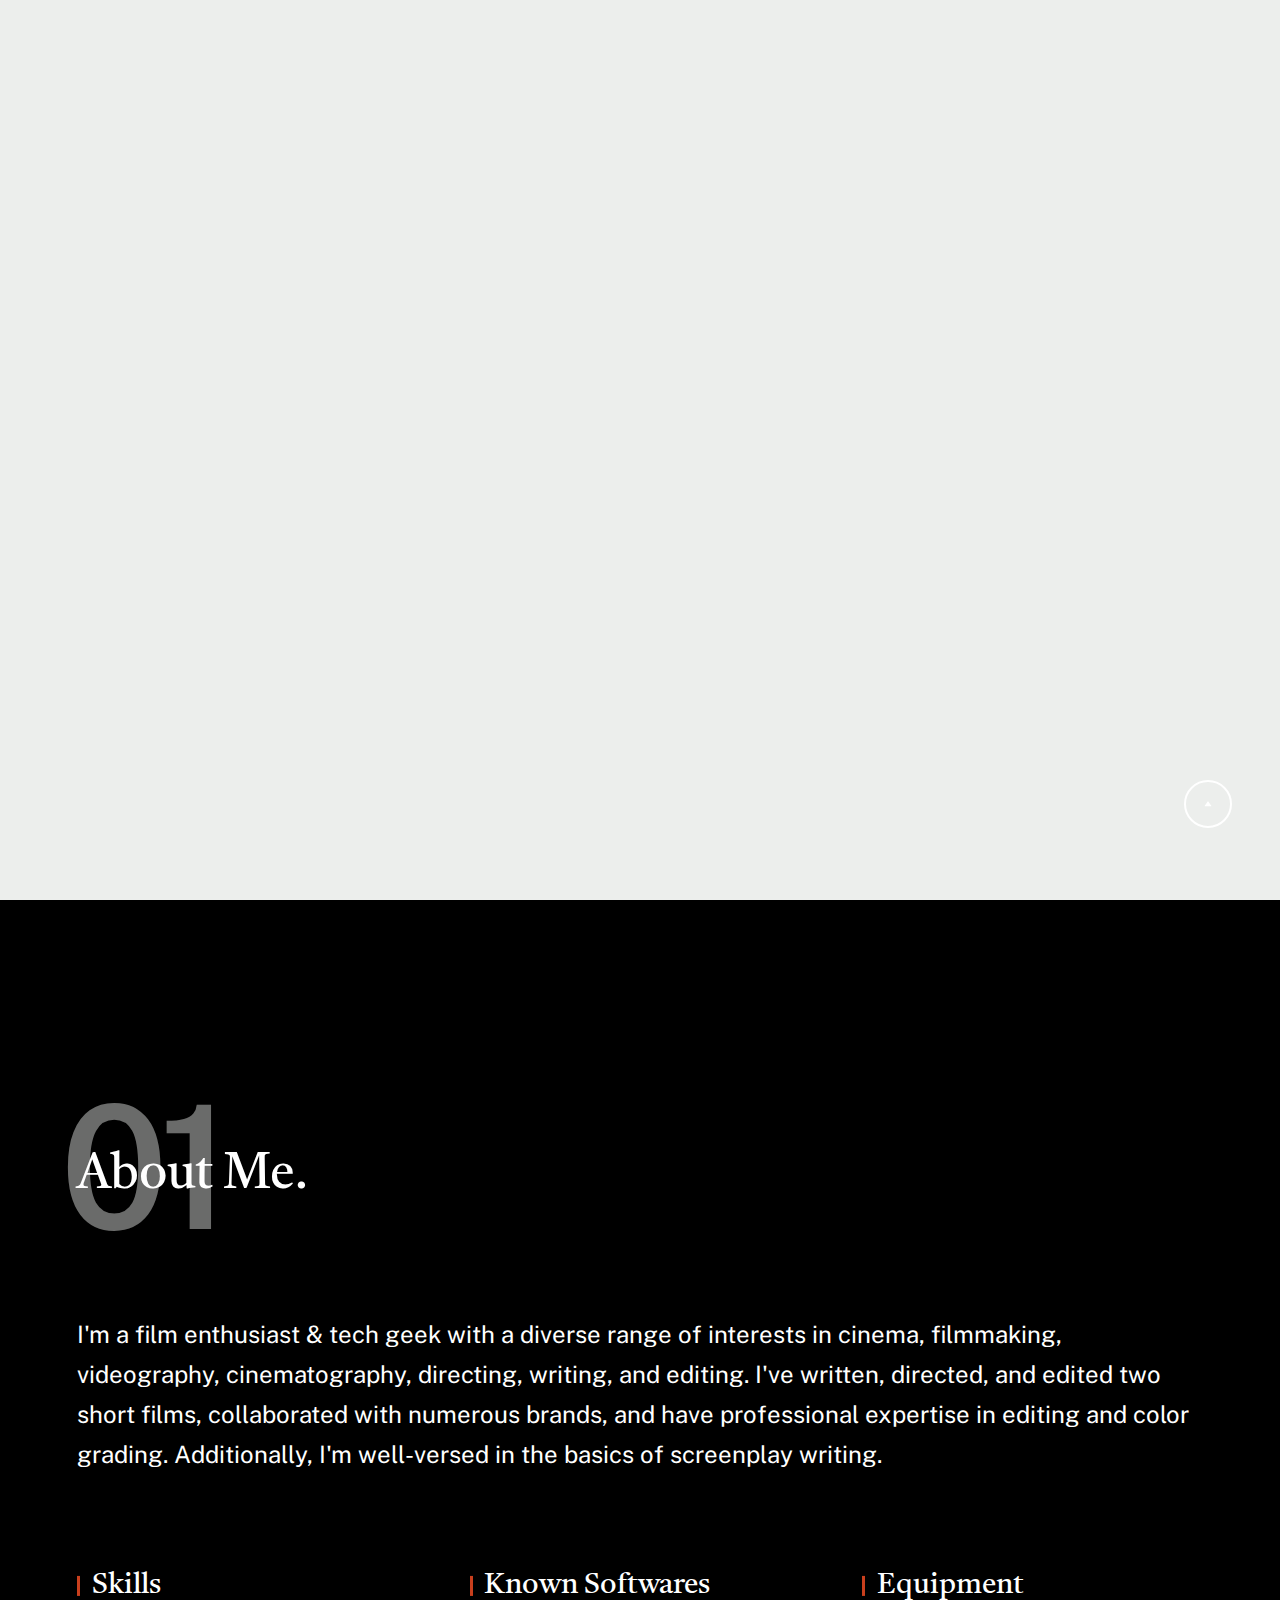
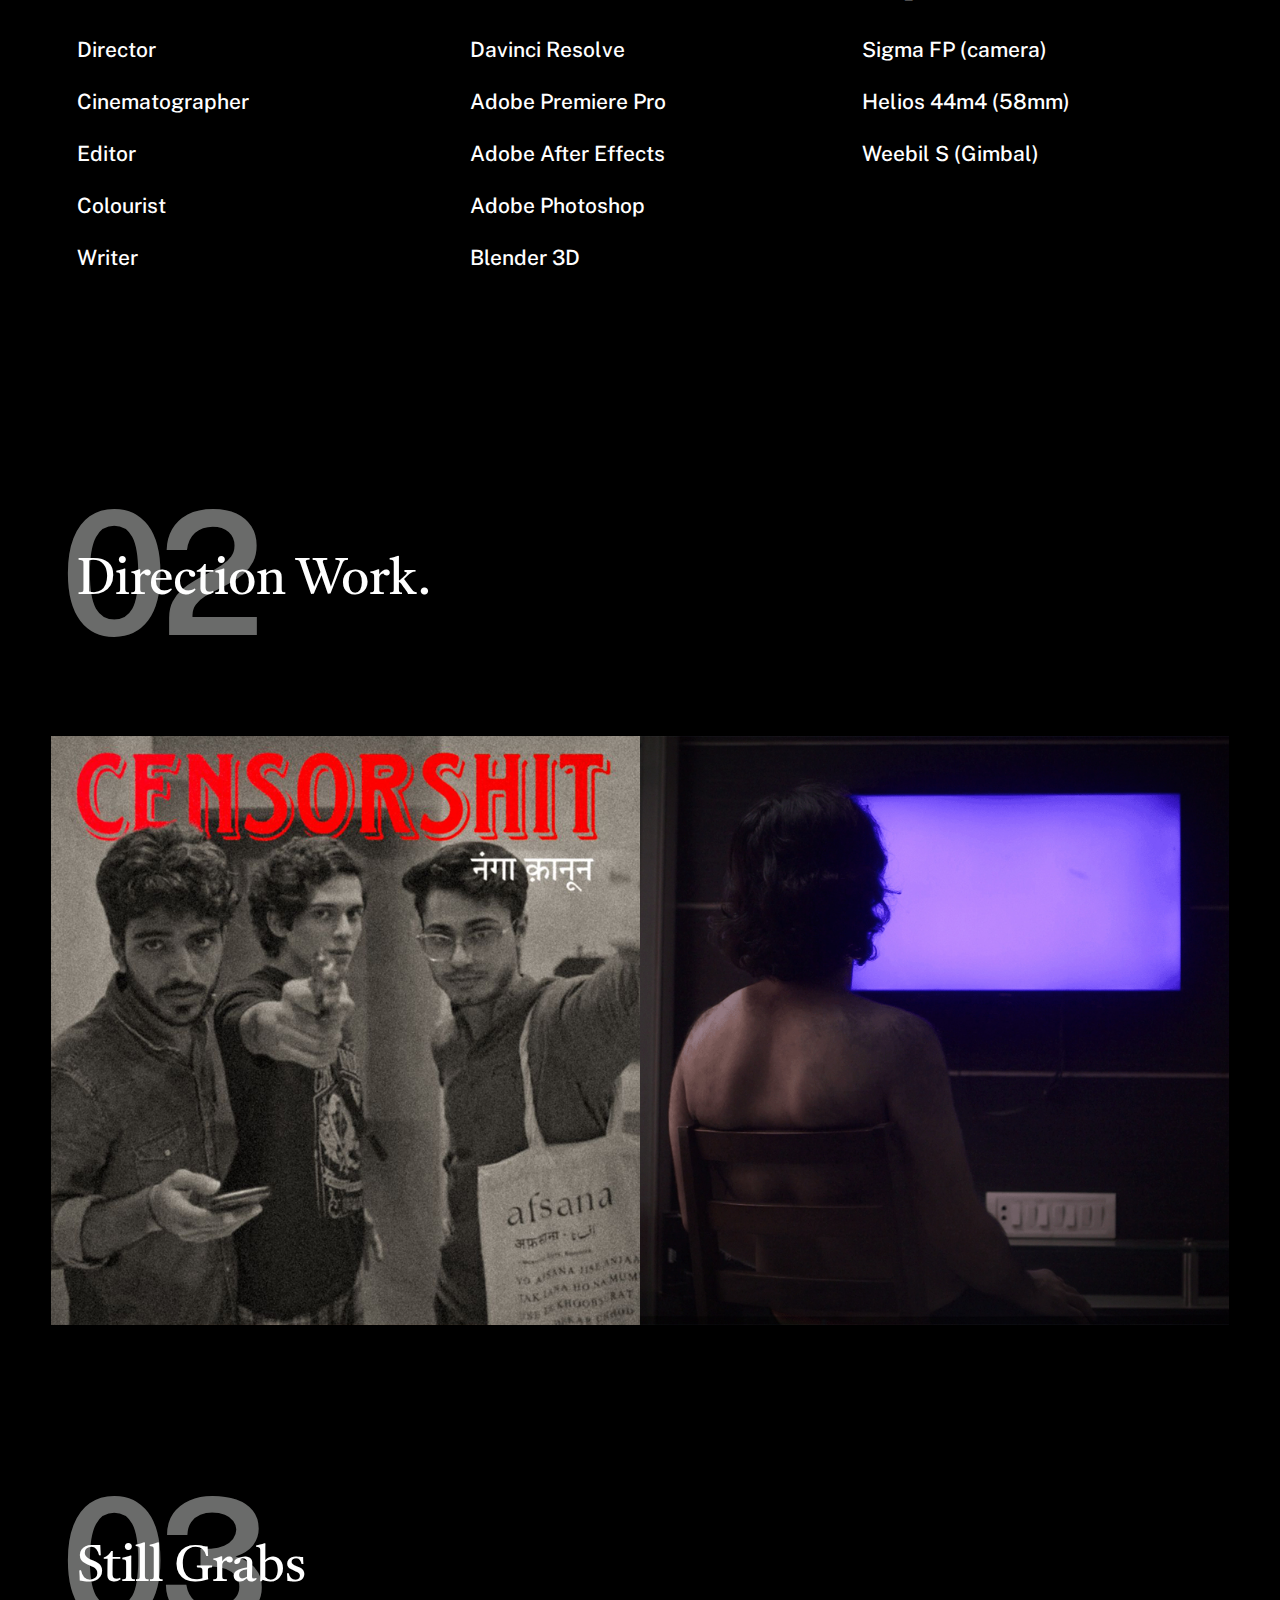
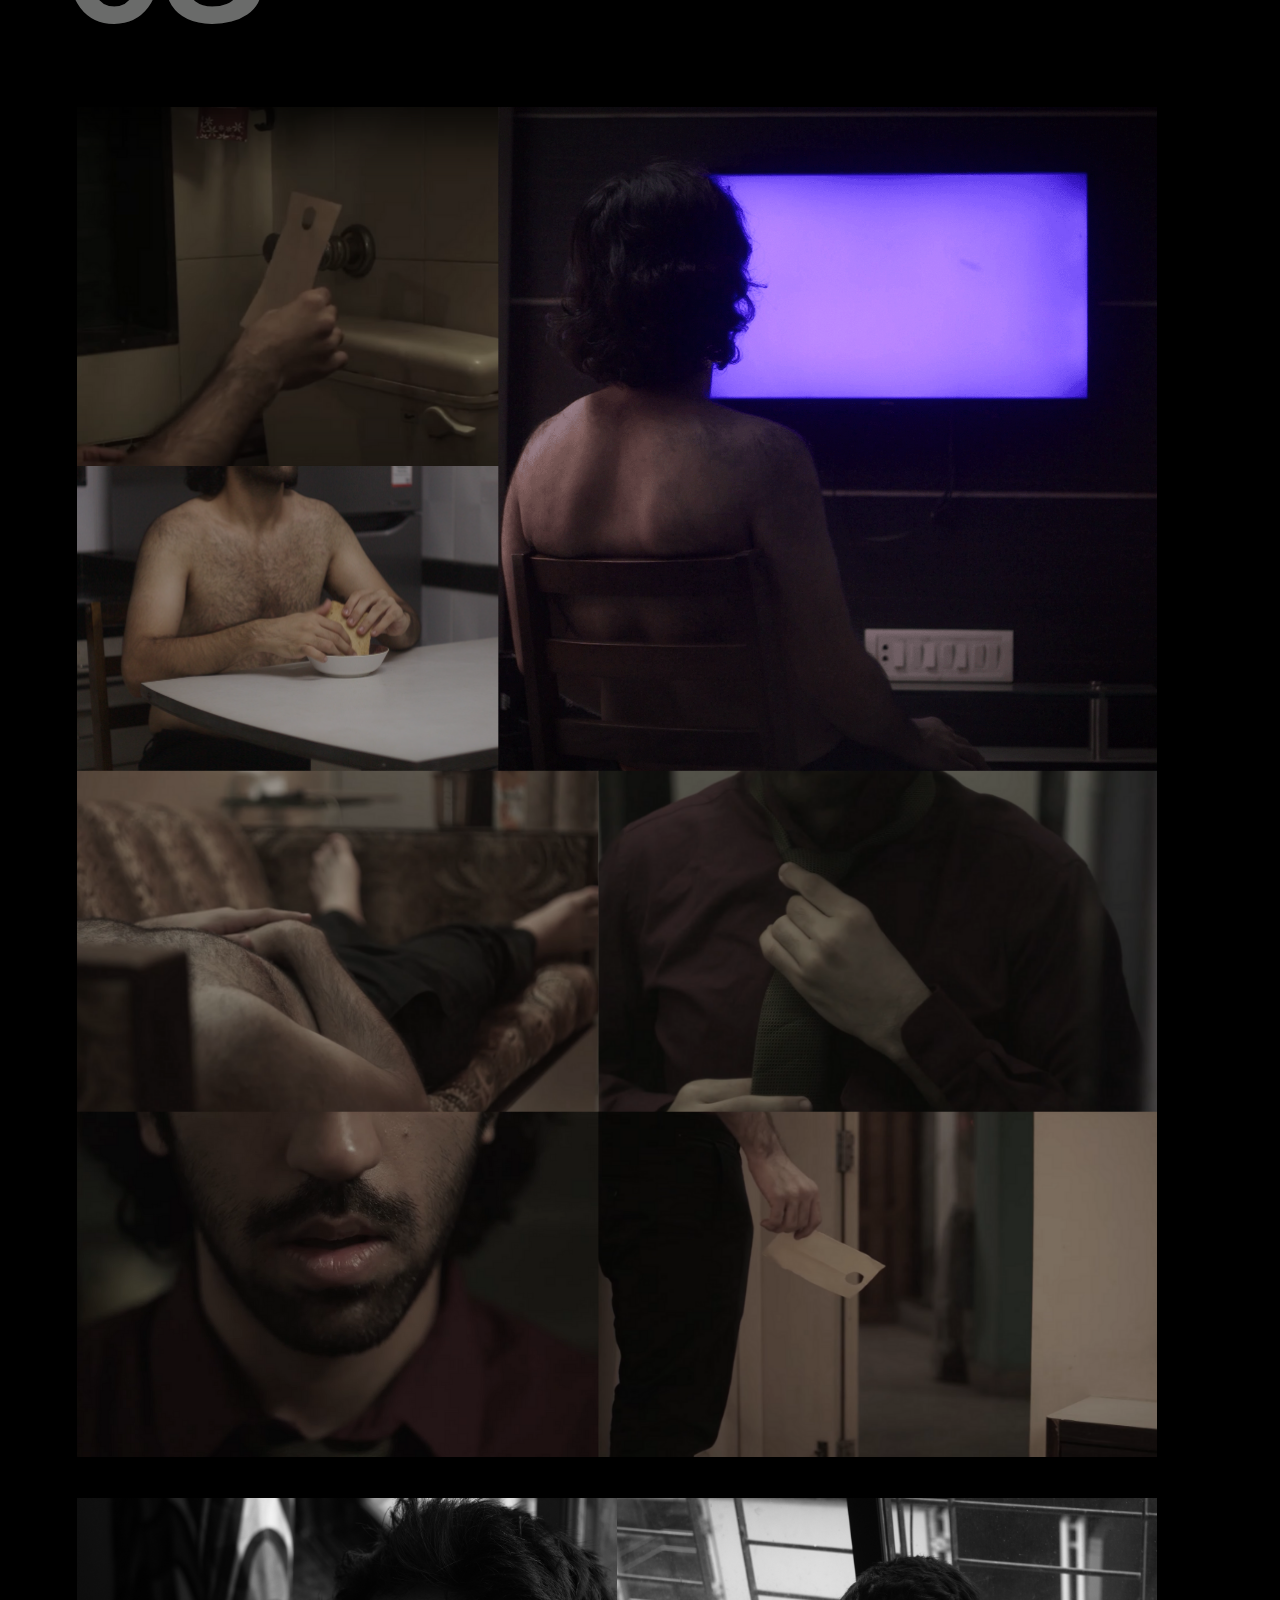
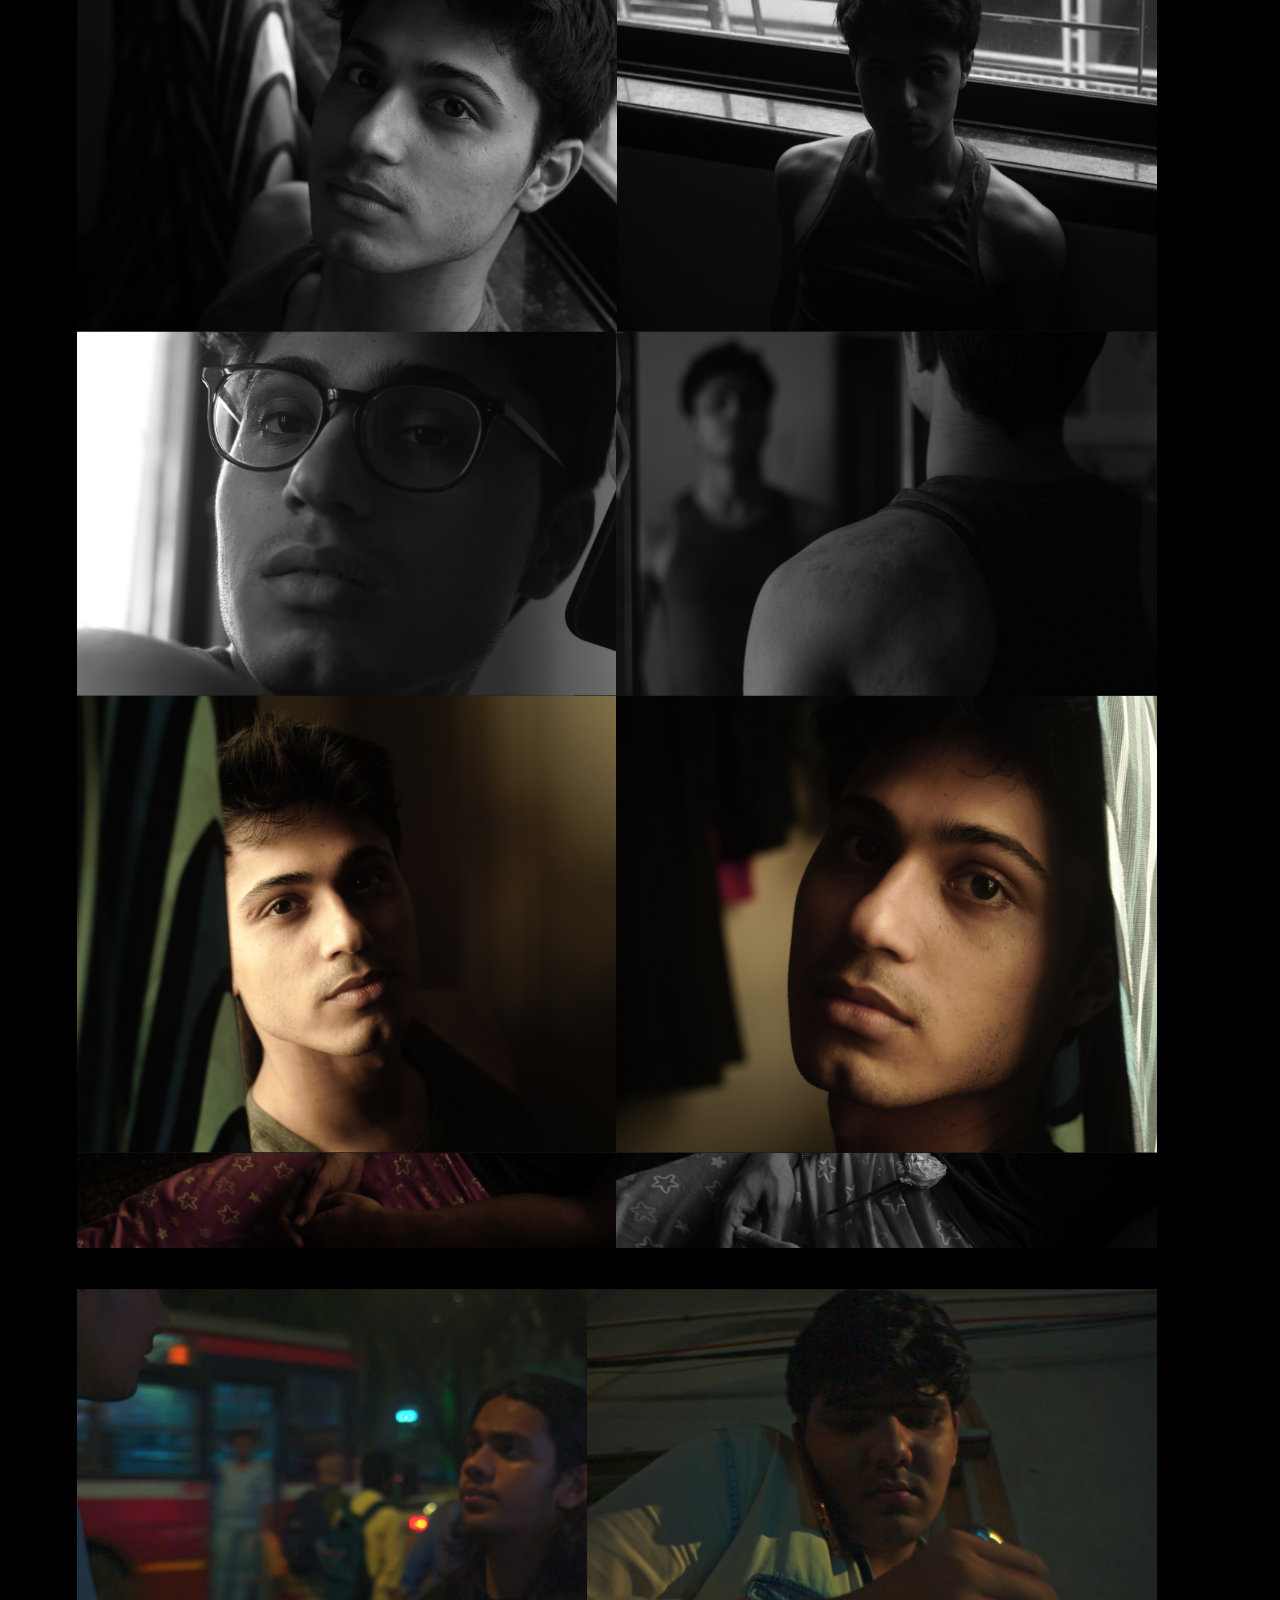
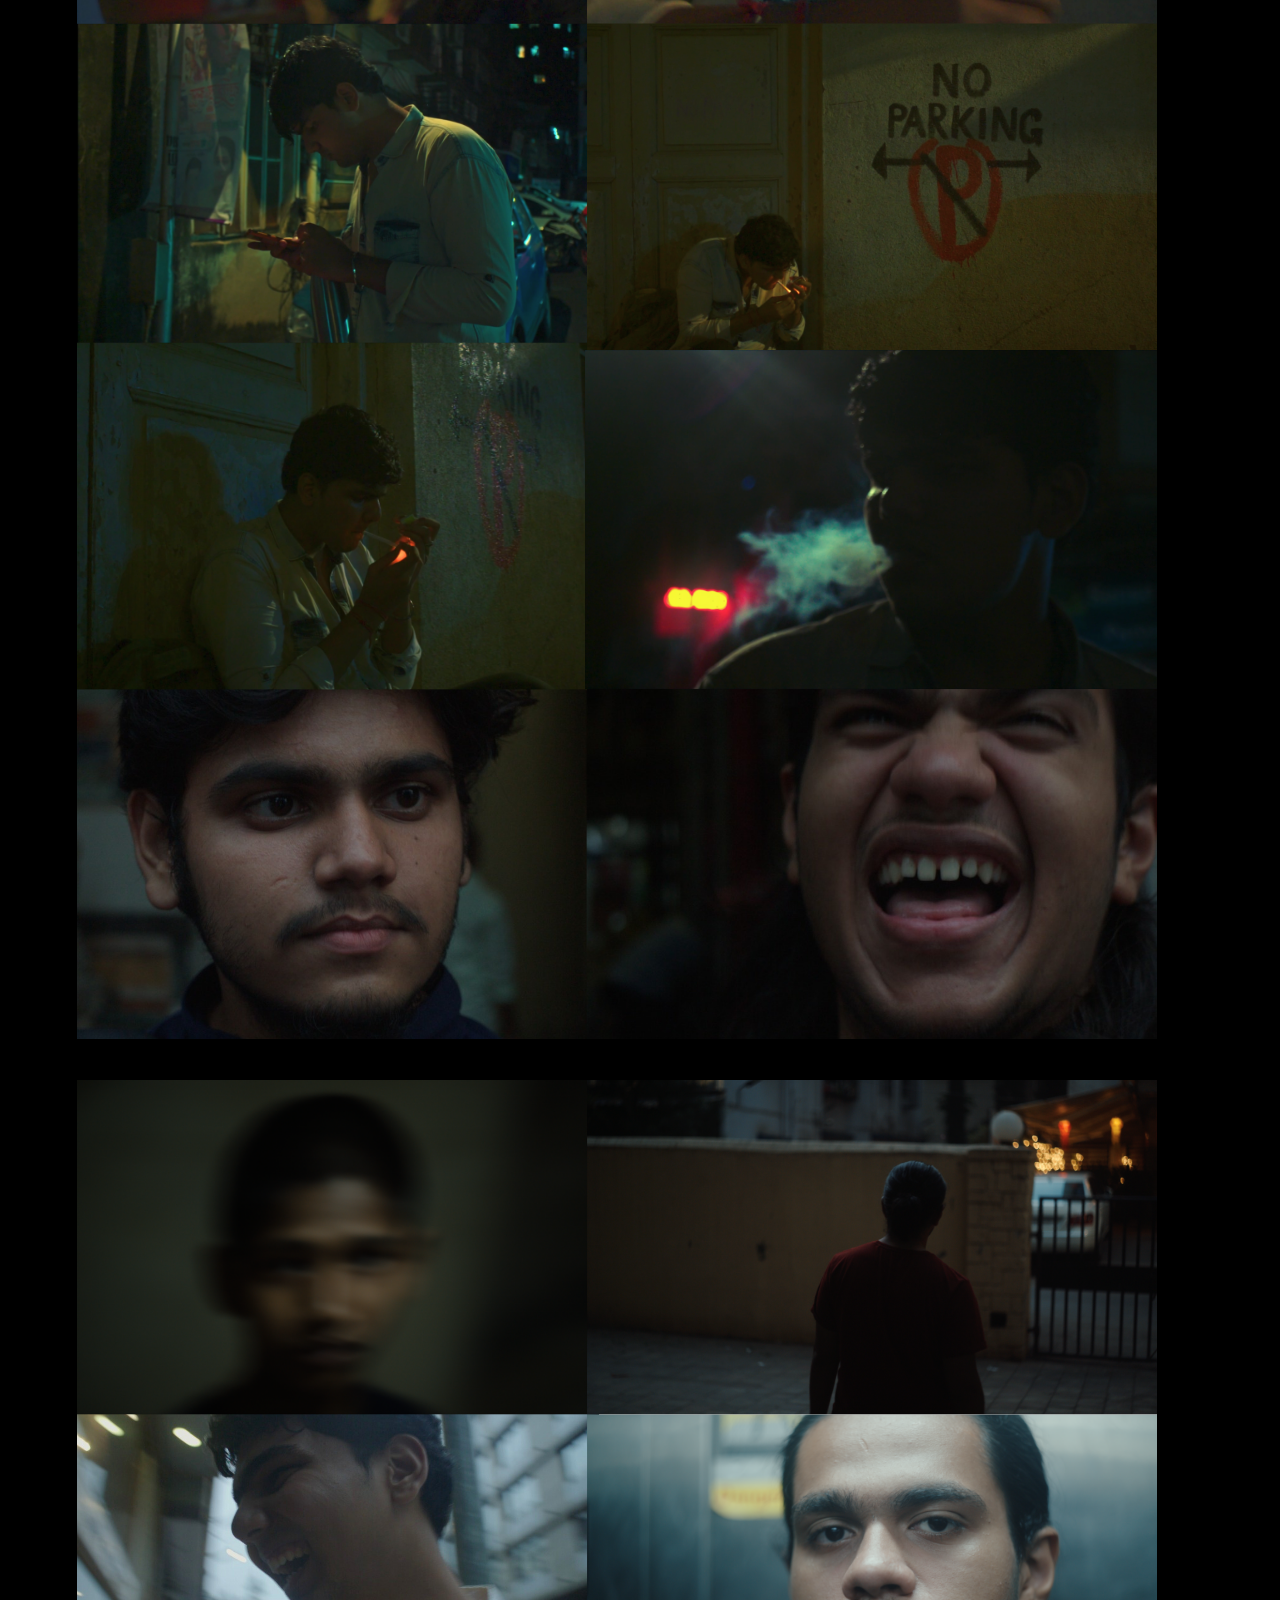
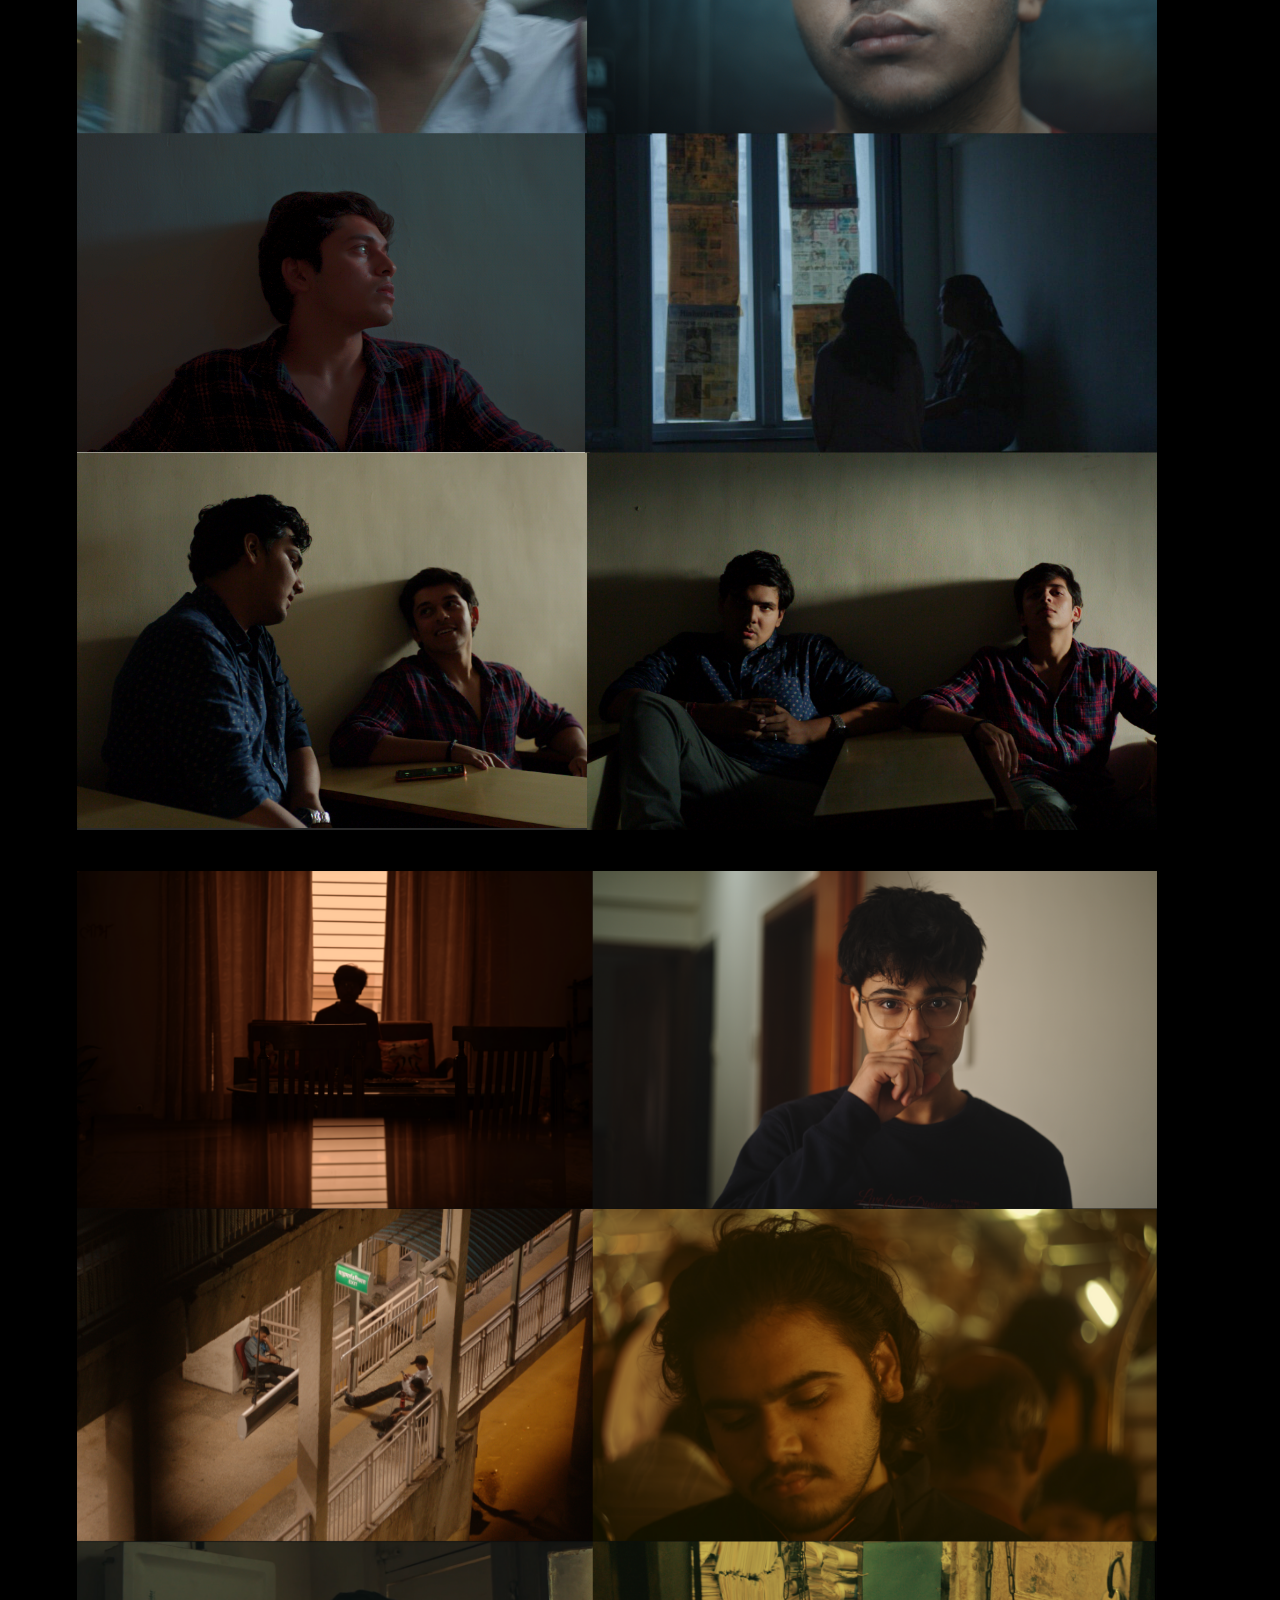
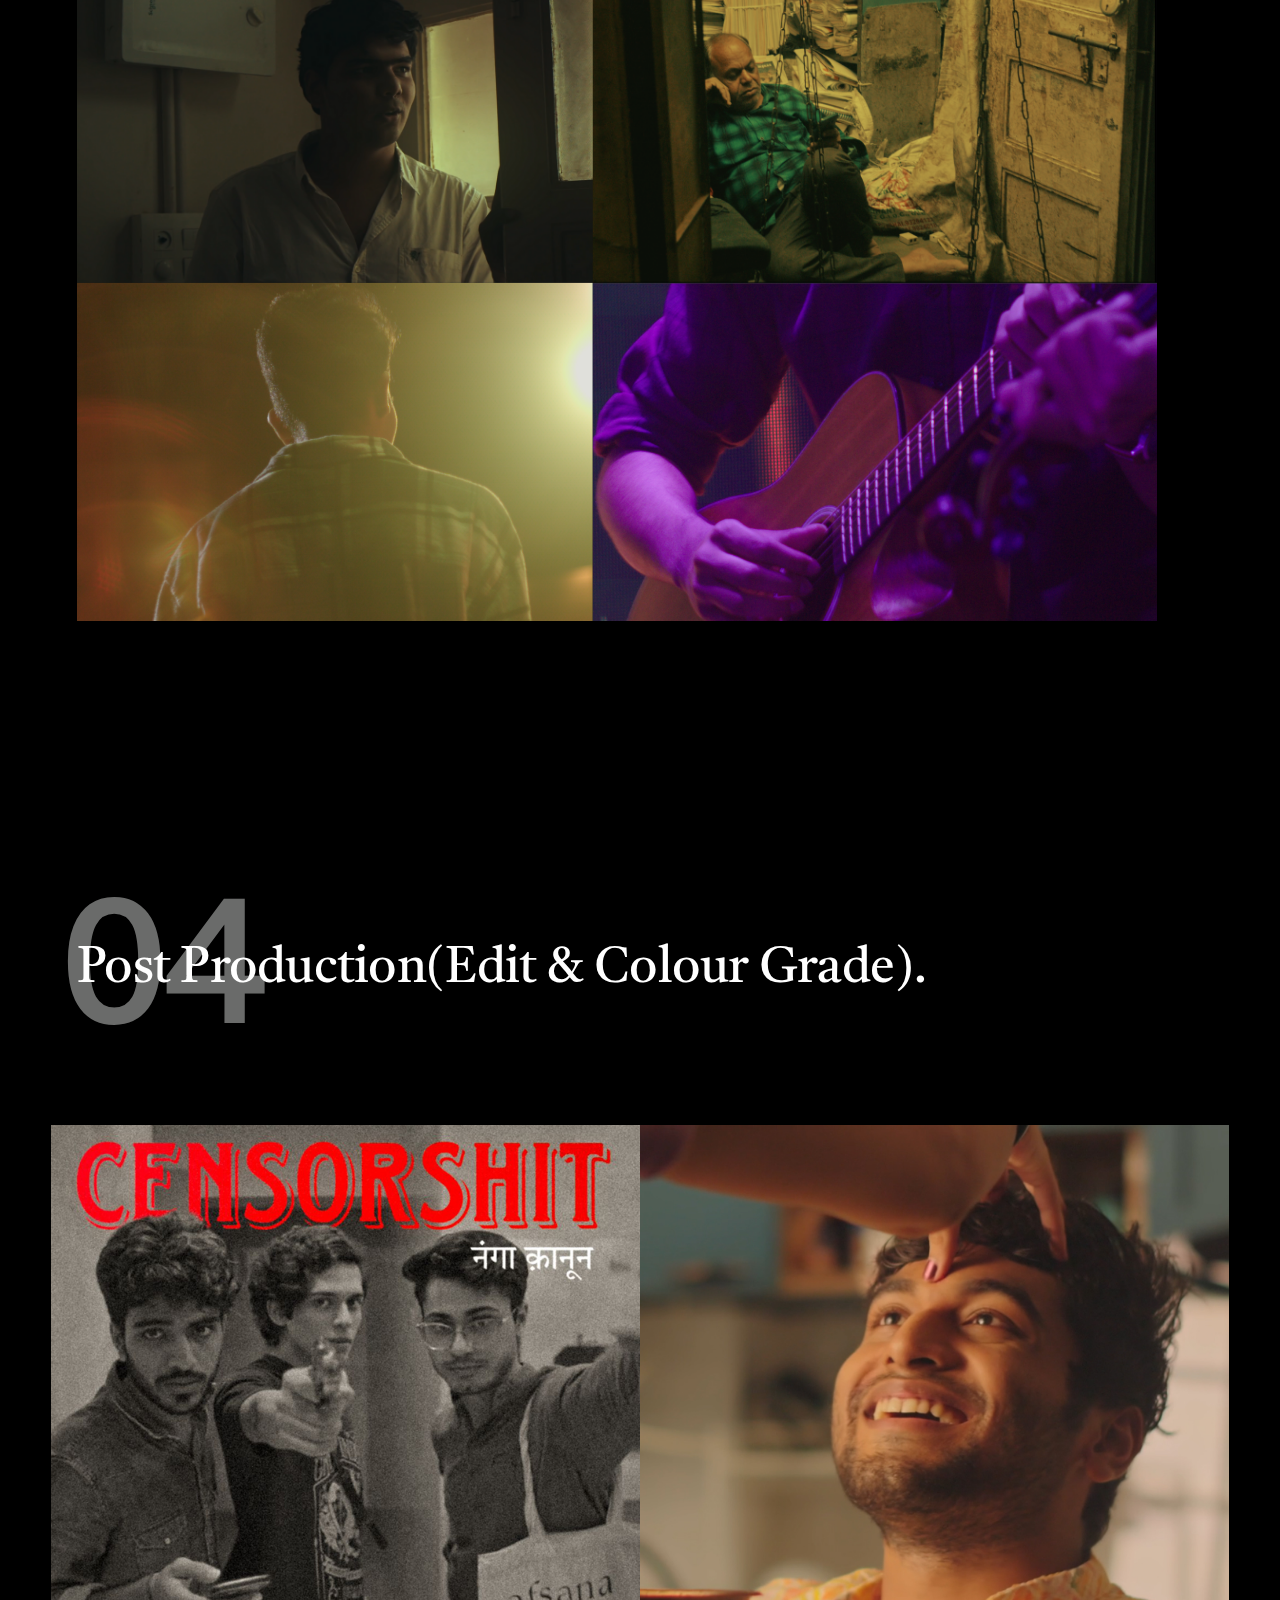
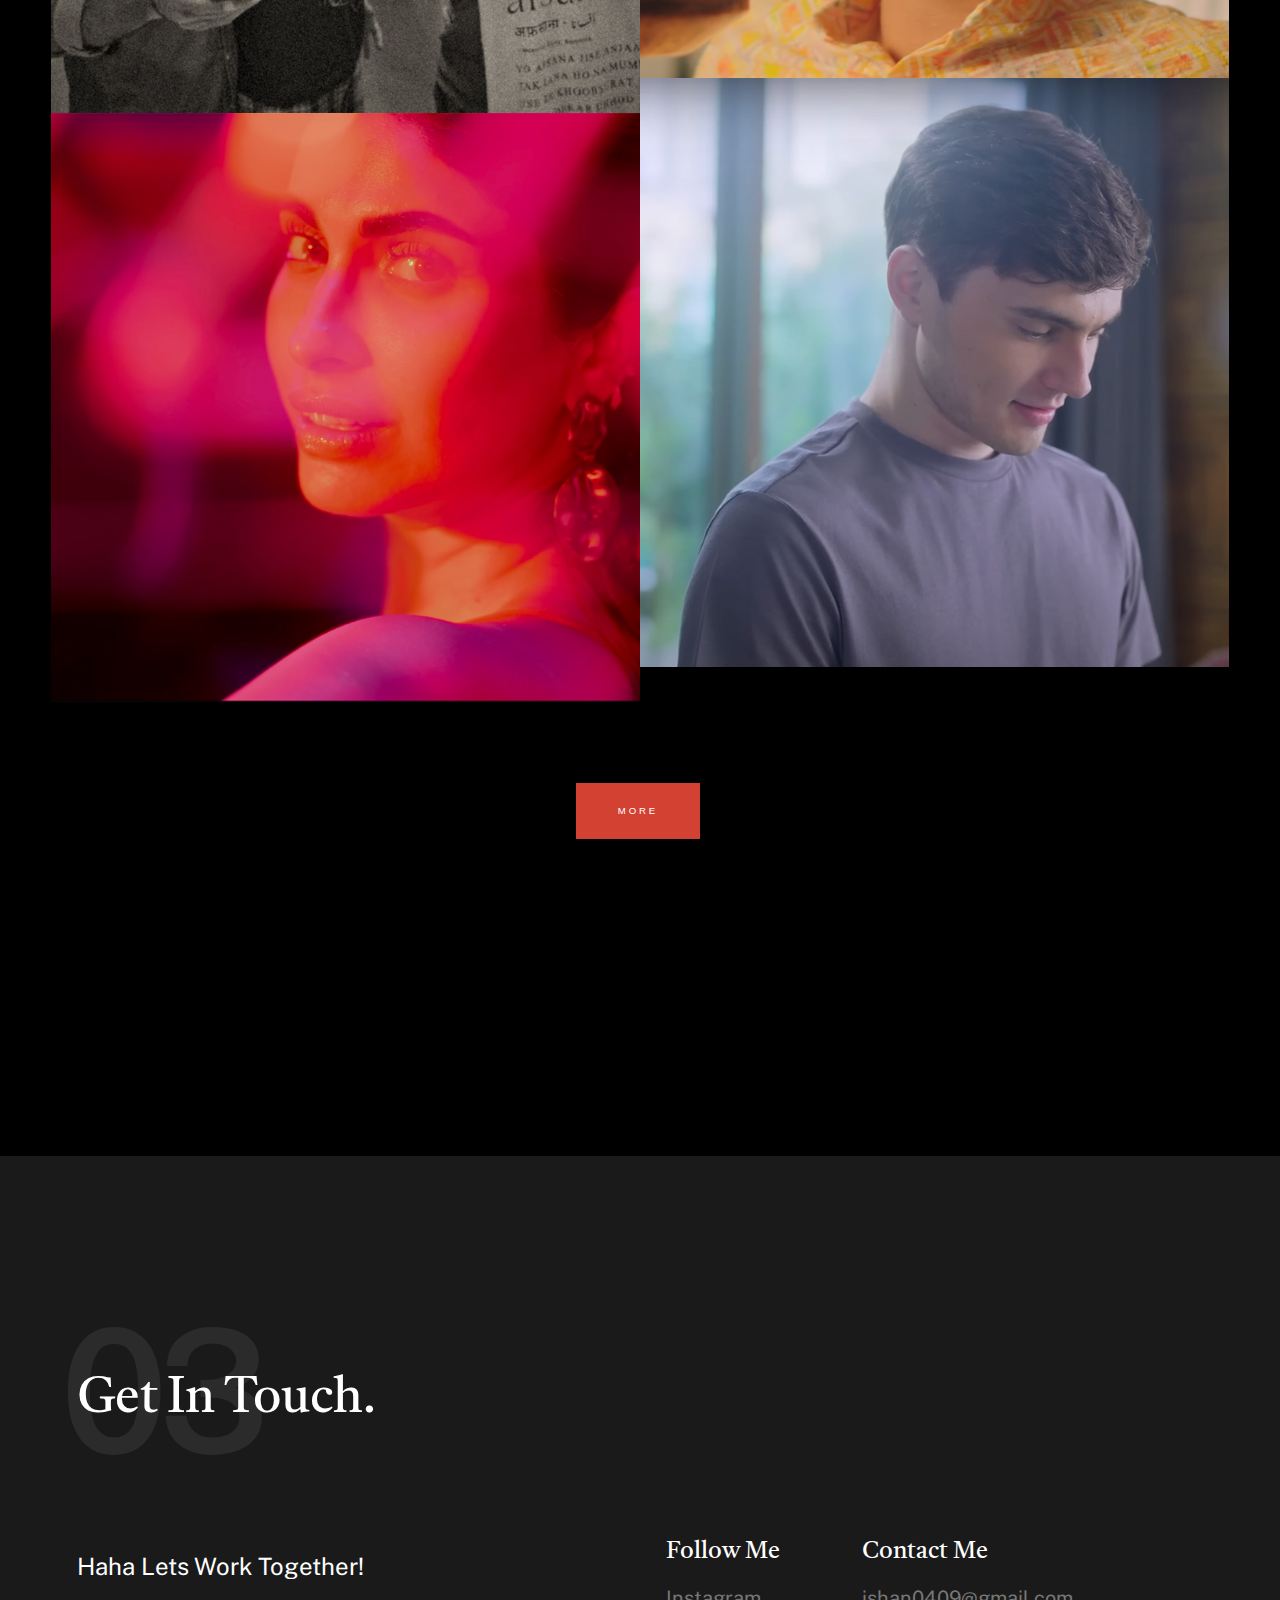
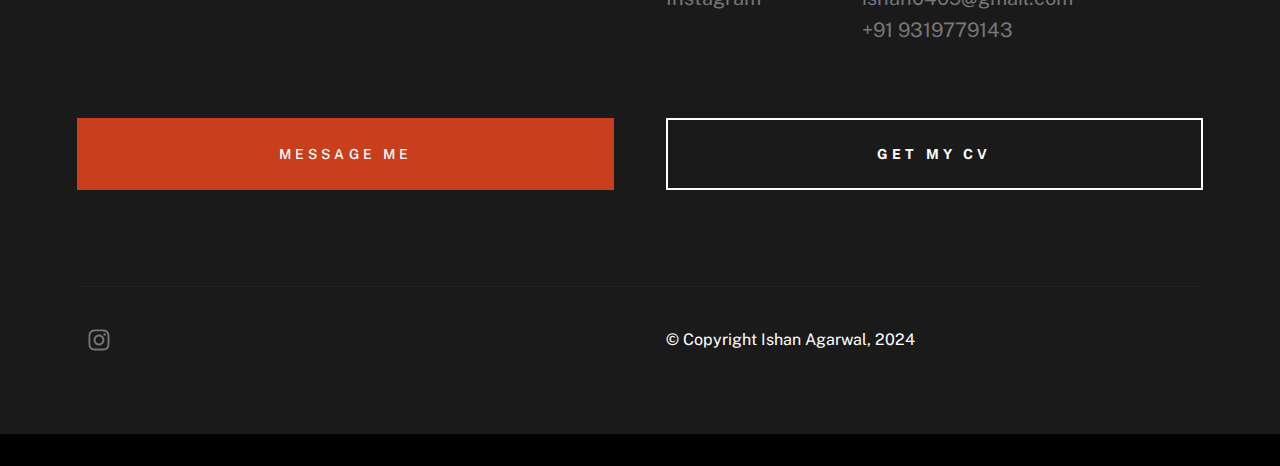
==== commit cf697781: "Update index.html" ====
--- a/index.html
+++ b/index.html
@@ -6,7 +6,7 @@
     ================================================== -->
     <meta charset="utf-8">
     <meta name="viewport" content="width=device-width, initial-scale=1">
-    <title>Ishan</title>
+    <title>Ishan Agarwal</title>
 
     <script>
         document.documentElement.classList.remove('no-js');
@@ -472,13 +472,9 @@
     <h4 class="entry__title">Aeri Sakhi Music Video</h4>
     <div class="entry__cat">Edited and Colour Graded</div>
 </div>
-
-
-                    </a>
-
-                </div> <!-- entry -->
-
-                <div class="column entry">
+</a>
+</div> <!-- entry -->
+<div class="column entry" style="margin-top: -35px;">
                     <a href="https://youtu.be/ZJ1YZ2TKmAA?si=Kmv09tMP3Oa7YxJ9" class="entry__link glightbox" data-glightbox="title: Slickflix TVC; ">
                         <div class="entry__thumb">
                             <img src="images\folio\postprod\4.jpg"  alt="">
@@ -497,7 +493,7 @@
 
             </div>
  </div>
-<div class="button-container">
+<div class="button-container" style="margin: 40px;">
     <a href="https://www.linktree.com/ishannoty" class="responsive-button">
         More
     </a>
@@ -803,4 +799,4 @@
     <script src="js/main.js"></script>
 
 </body>
-</html>+</html>
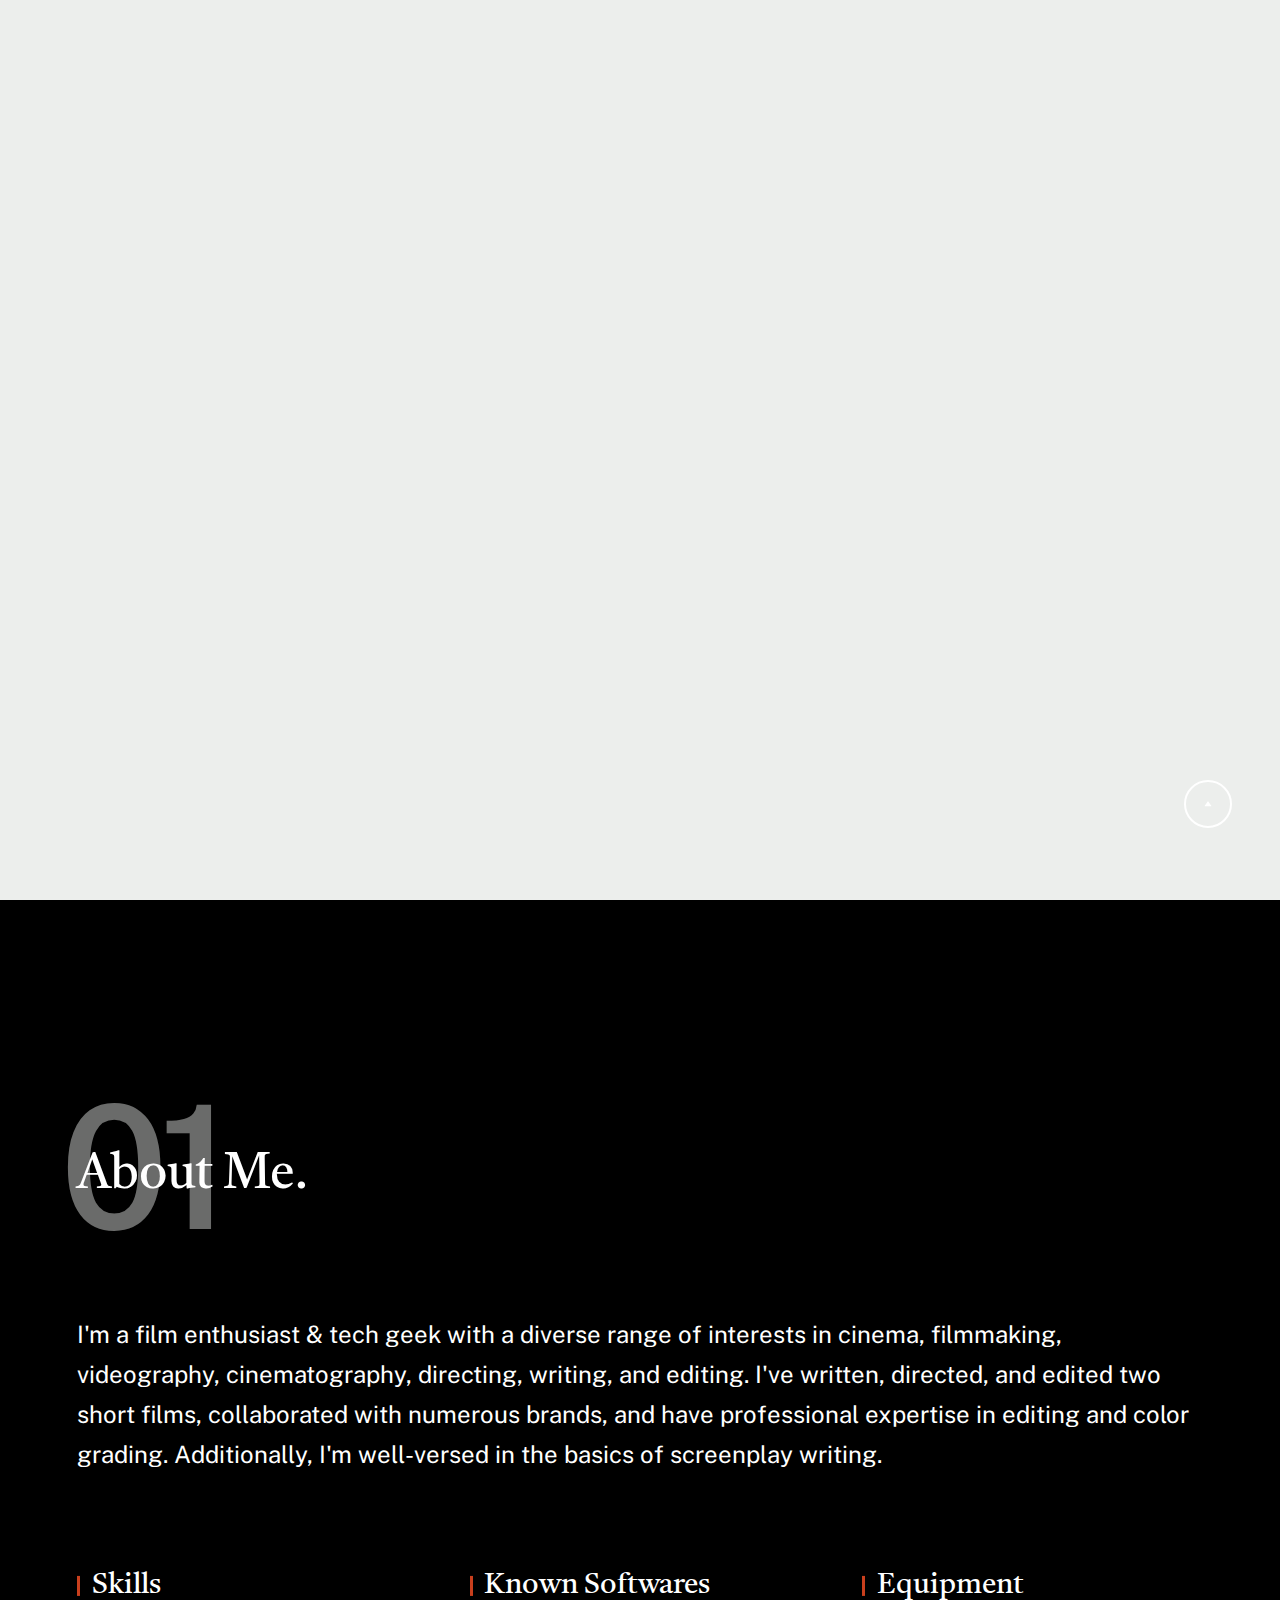
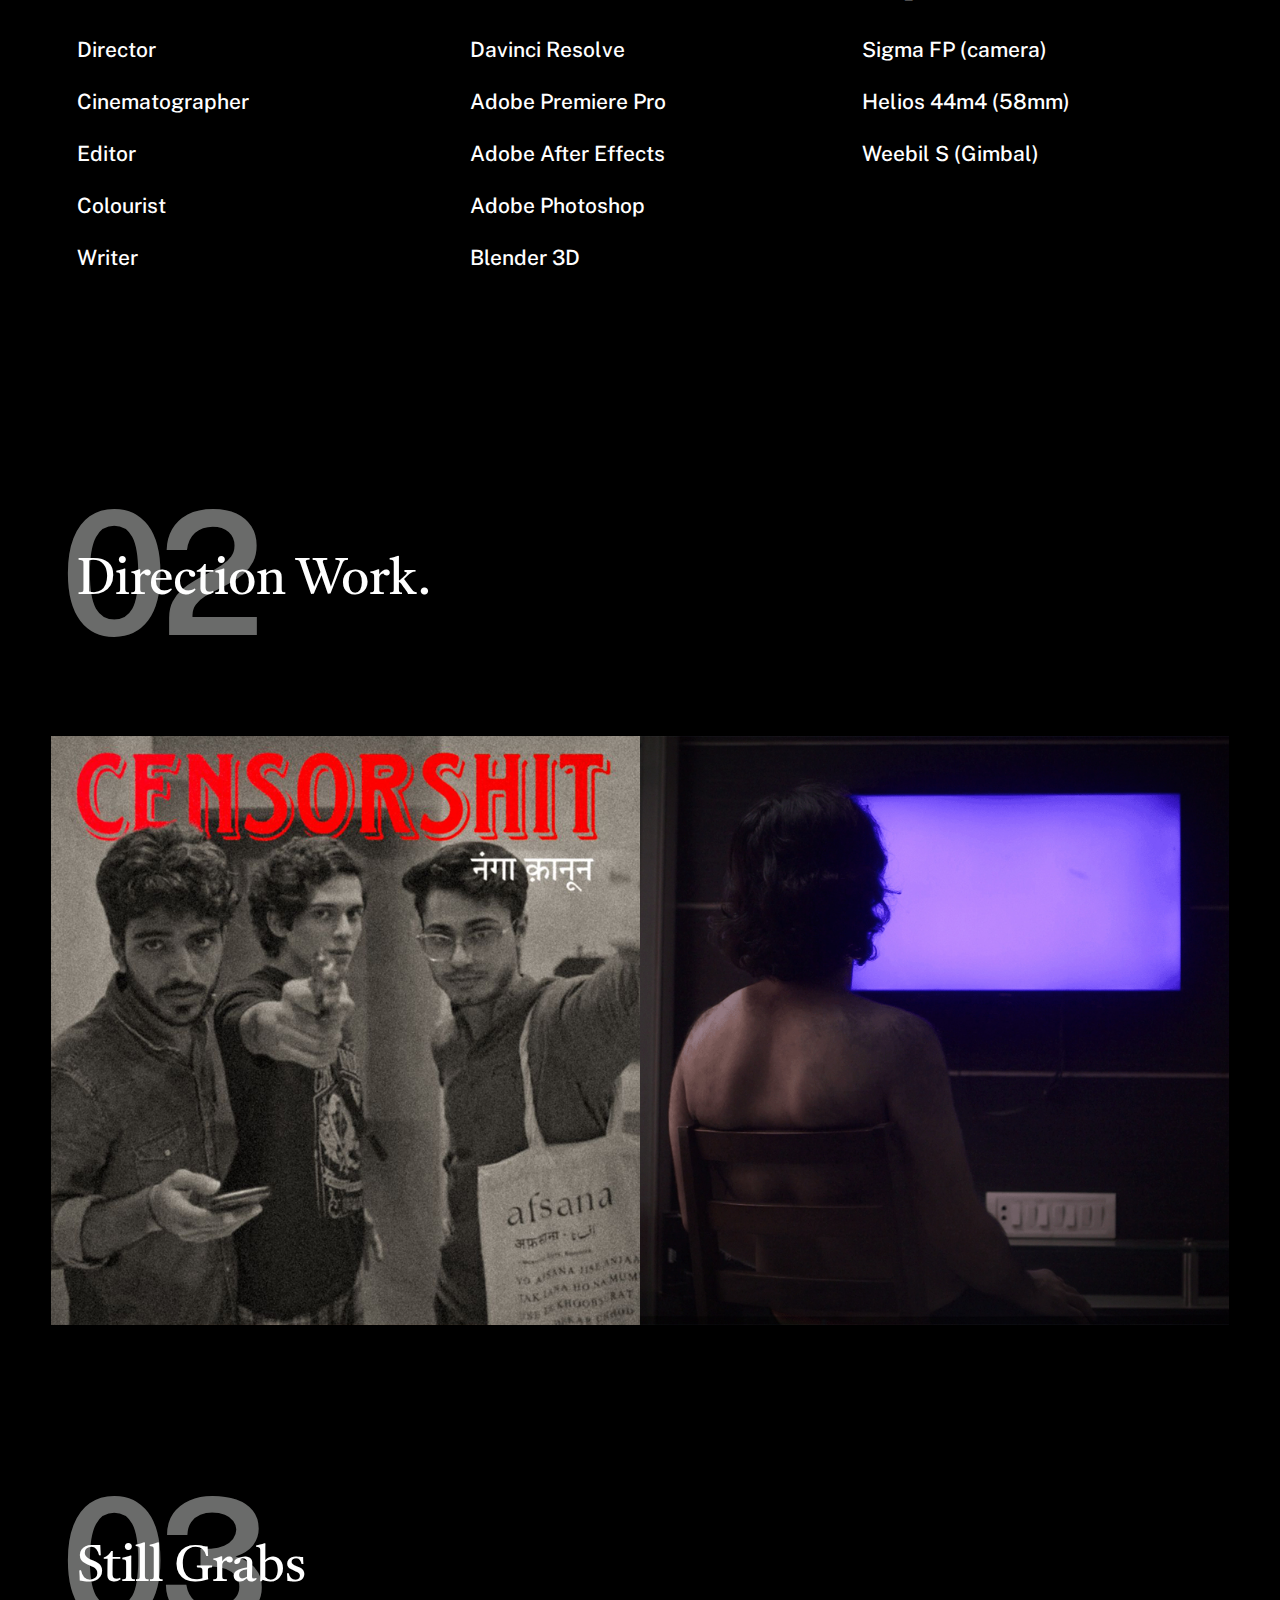
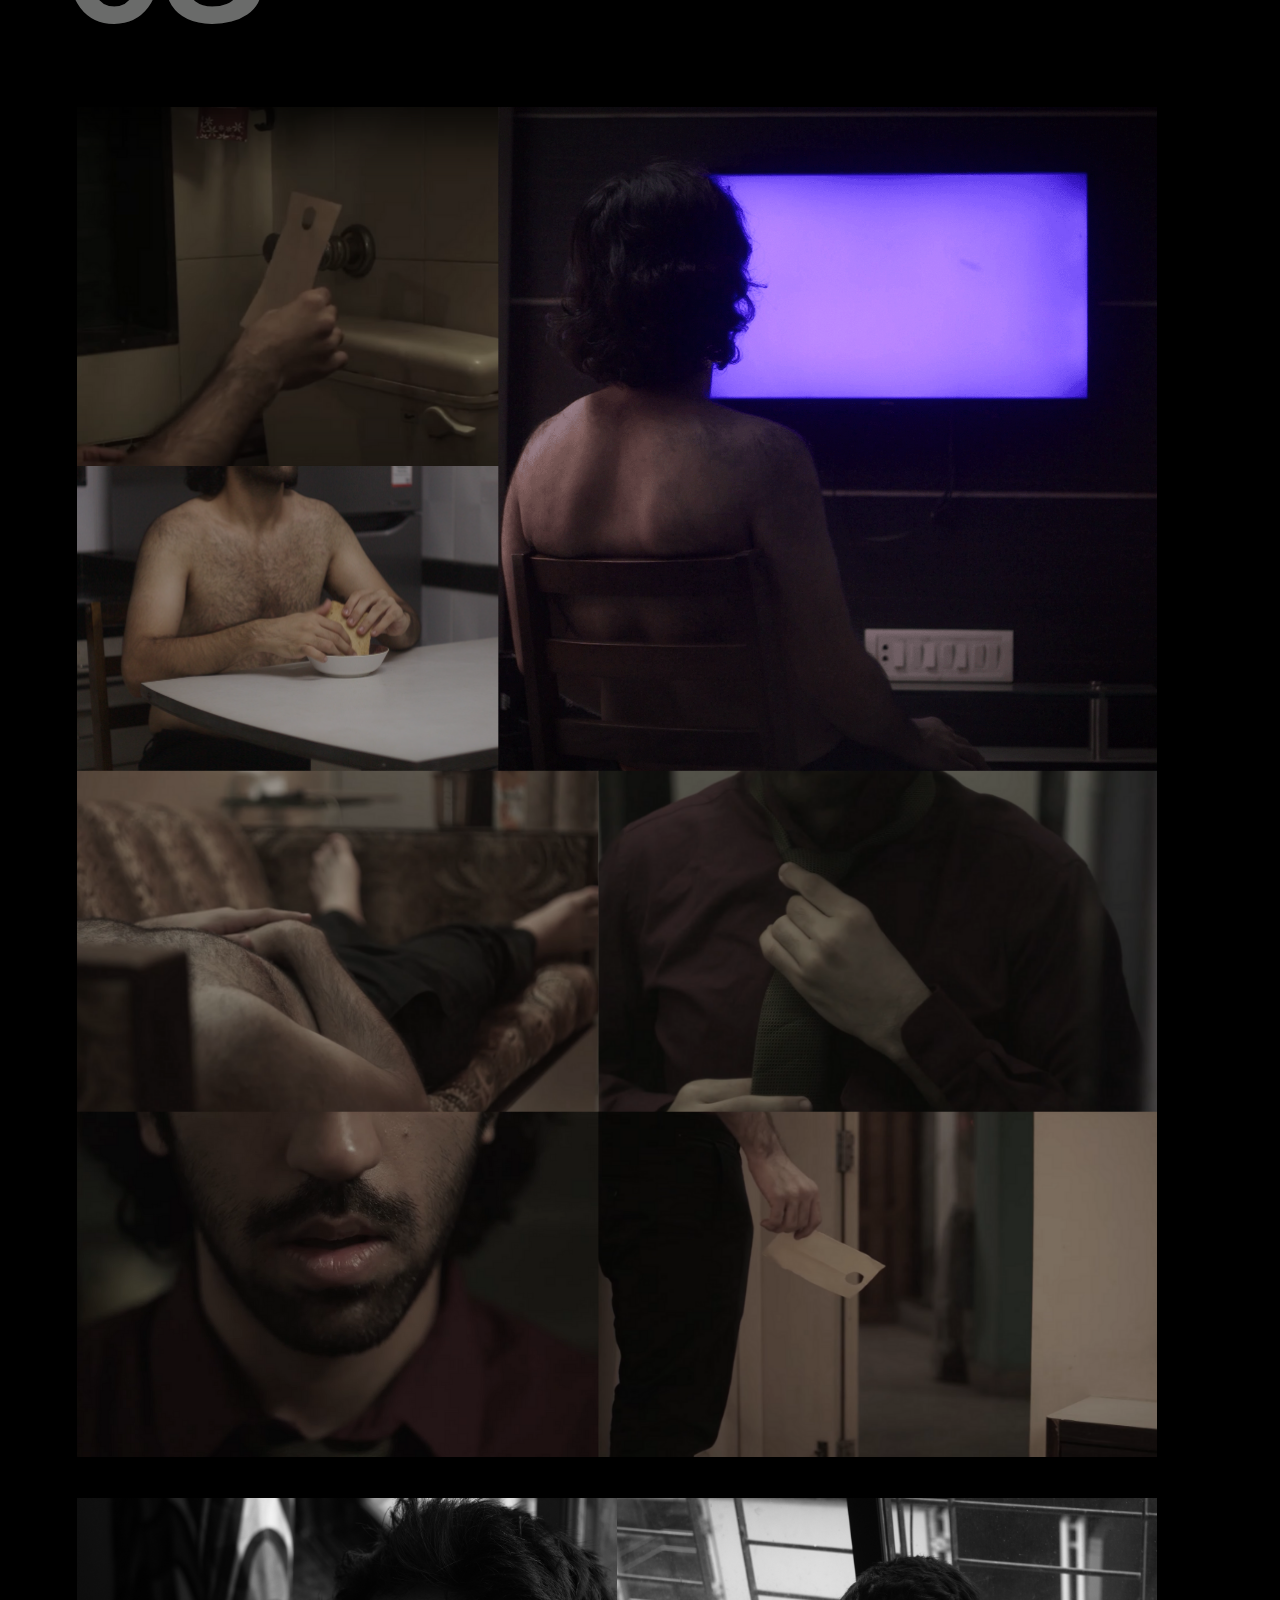
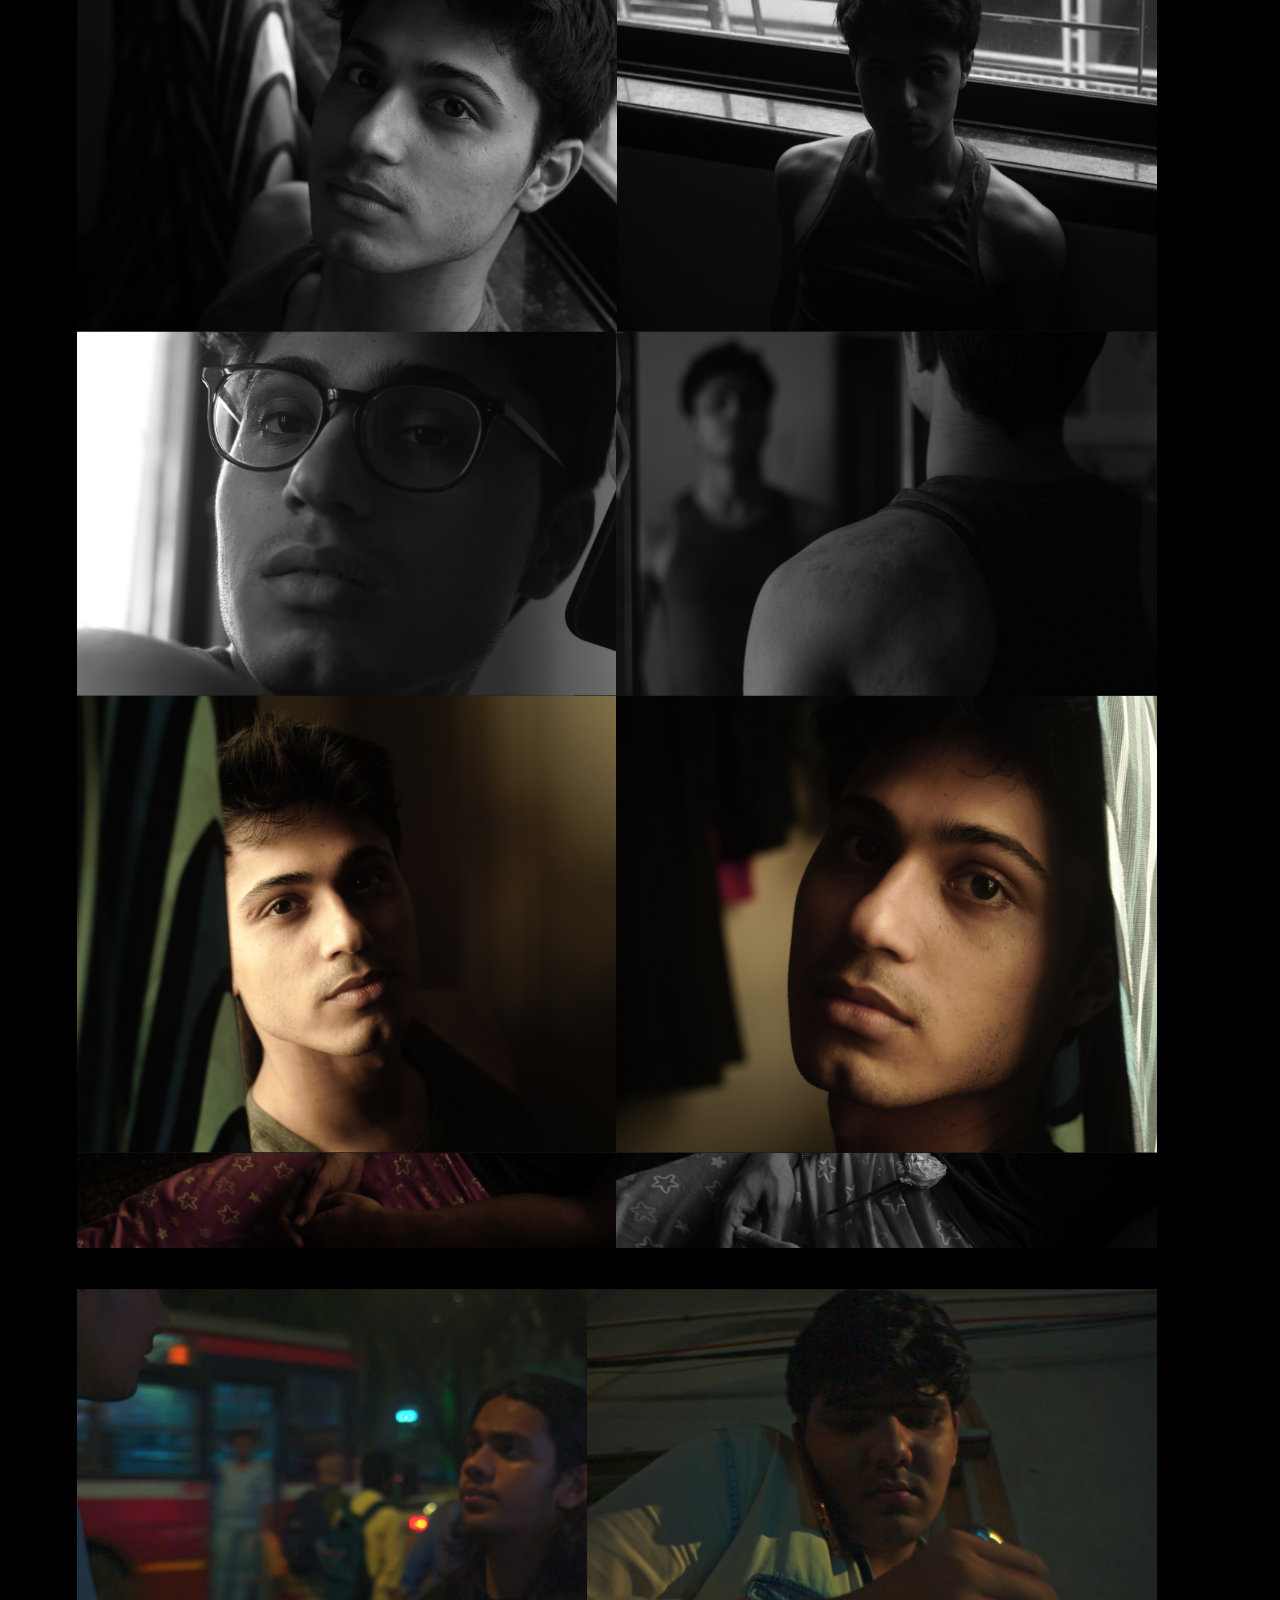
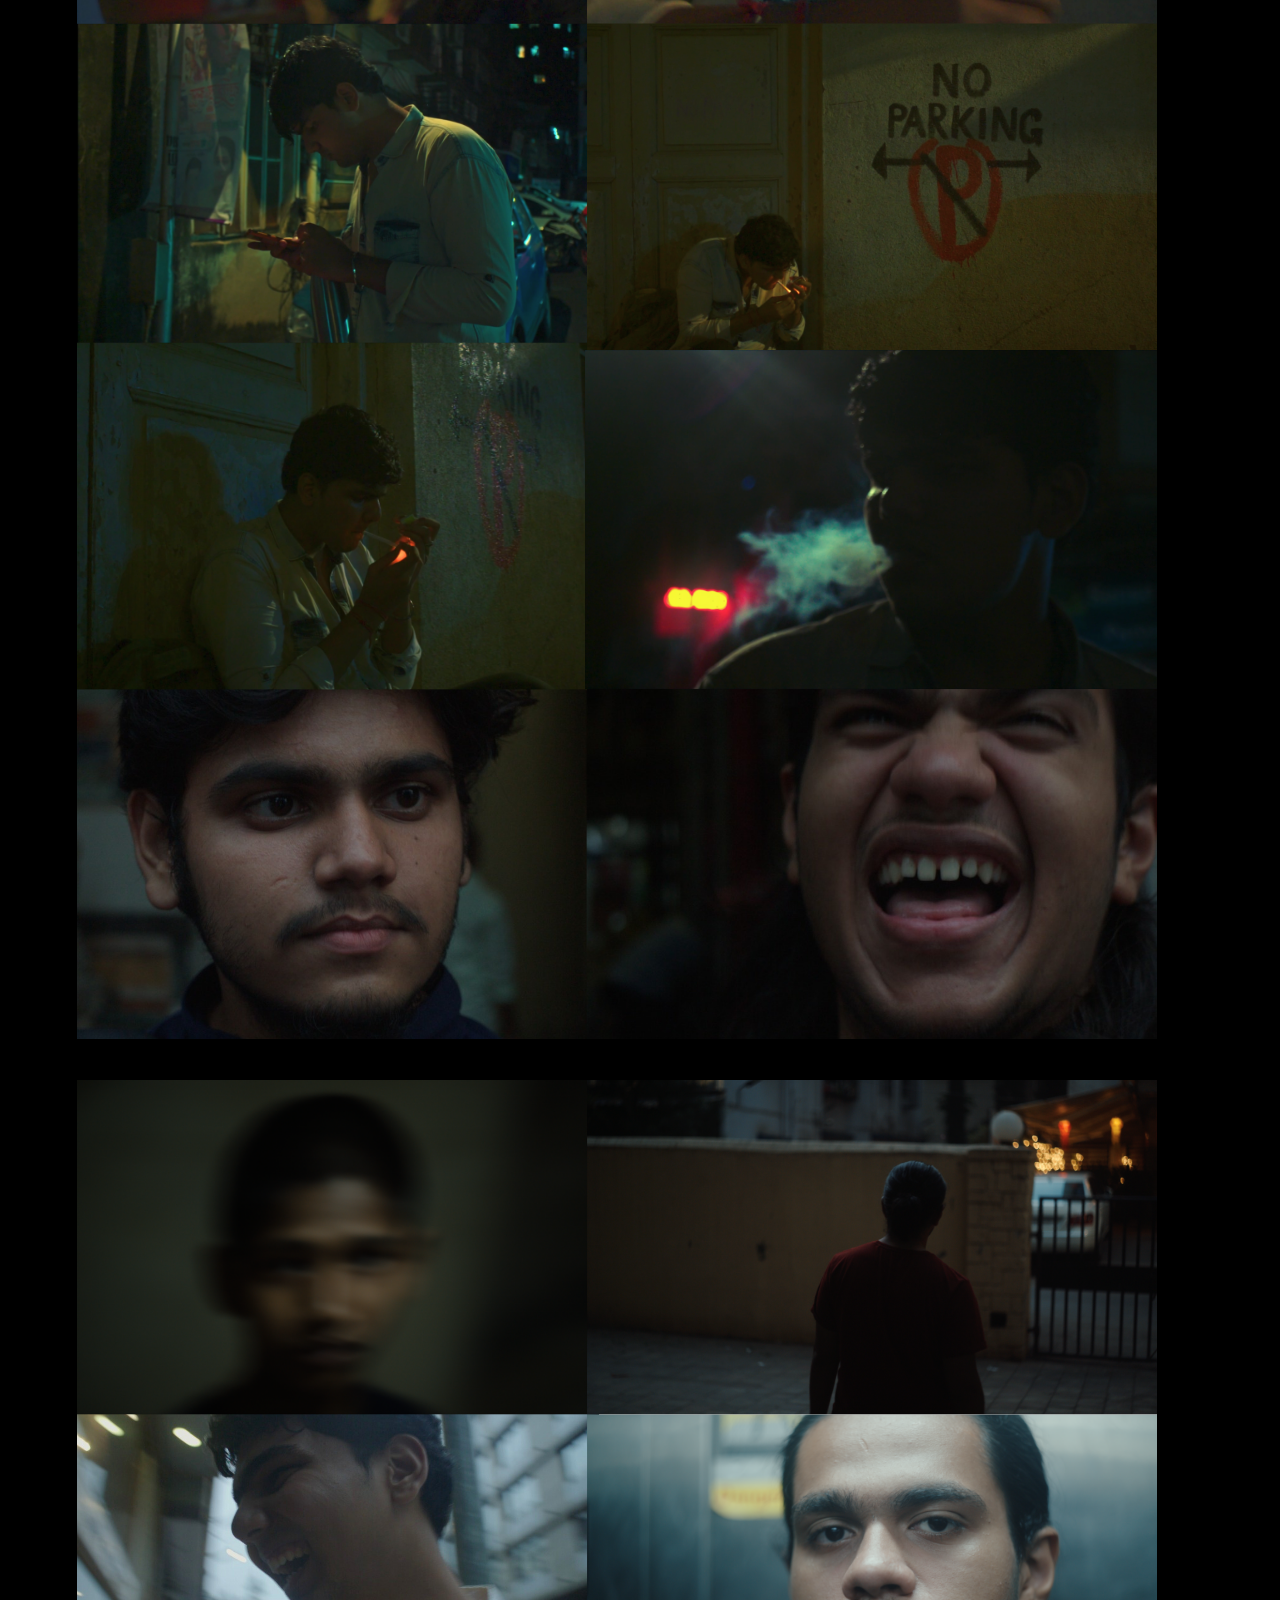
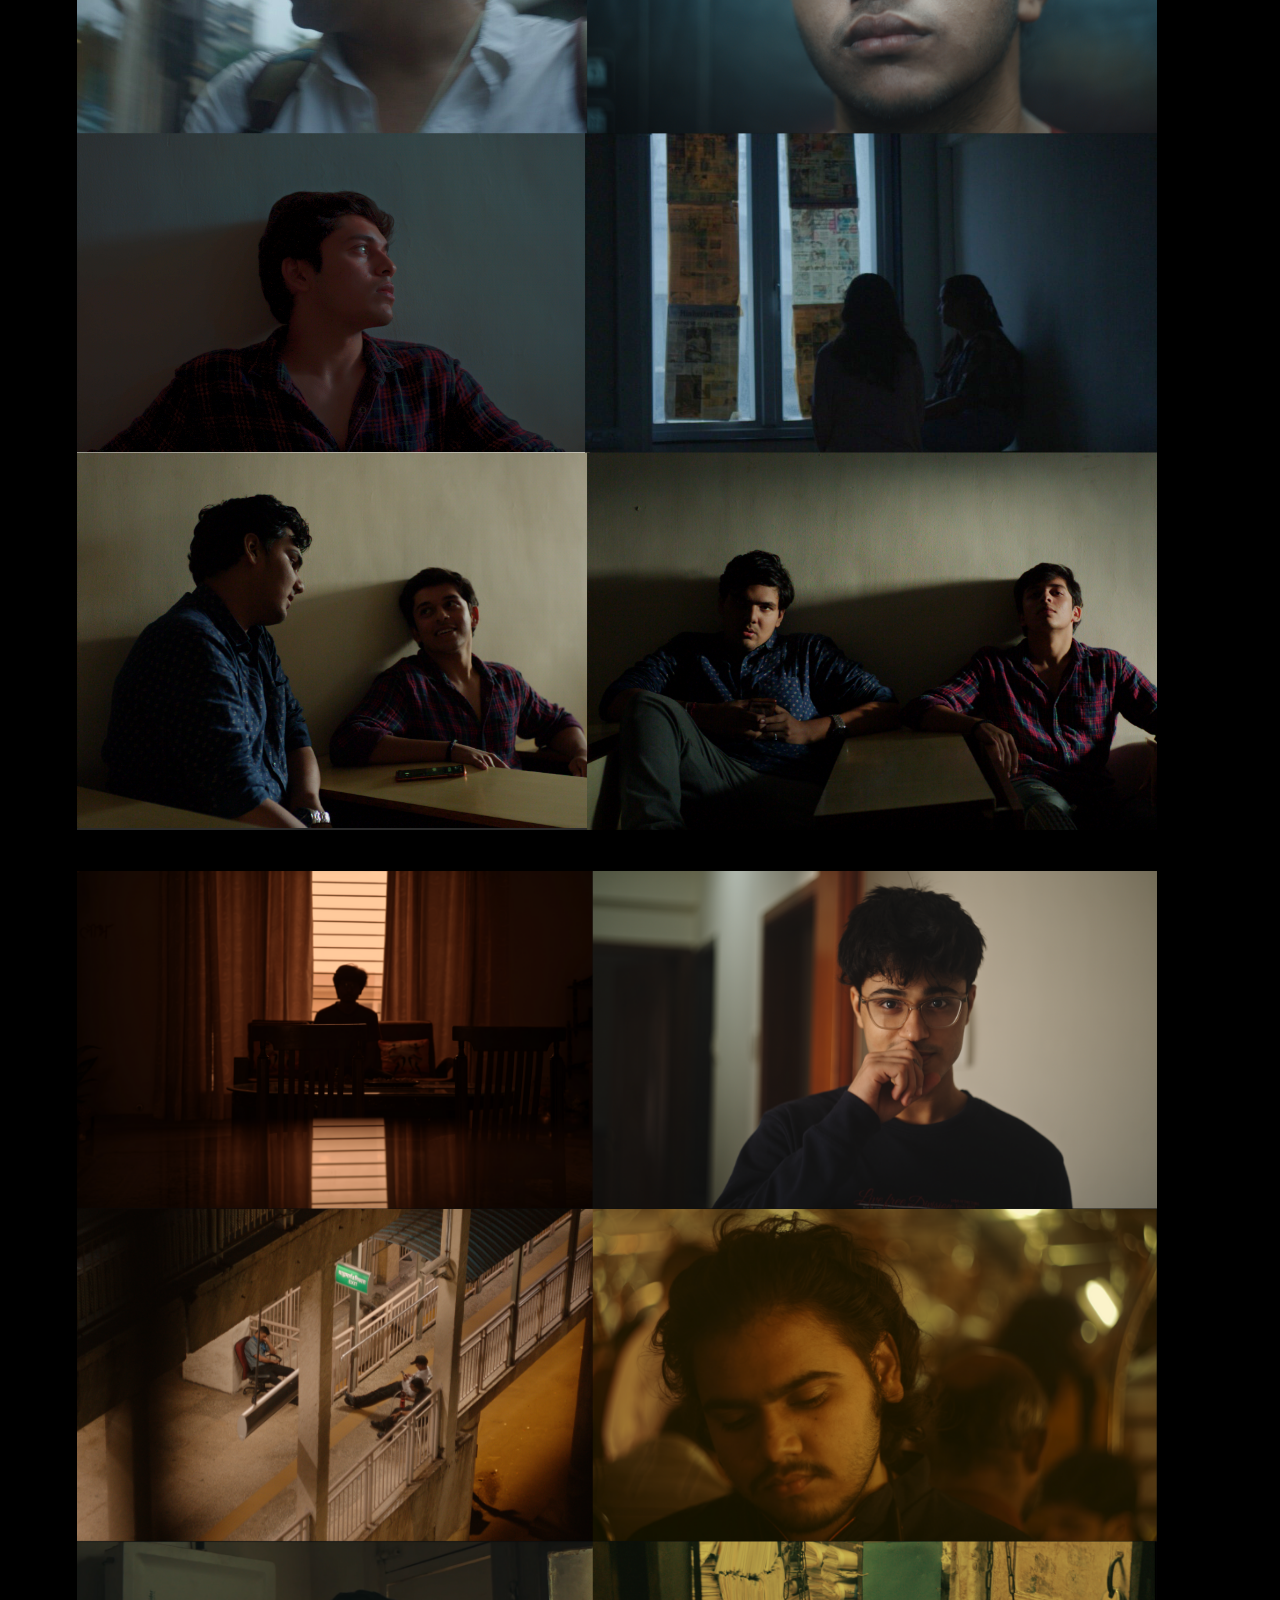
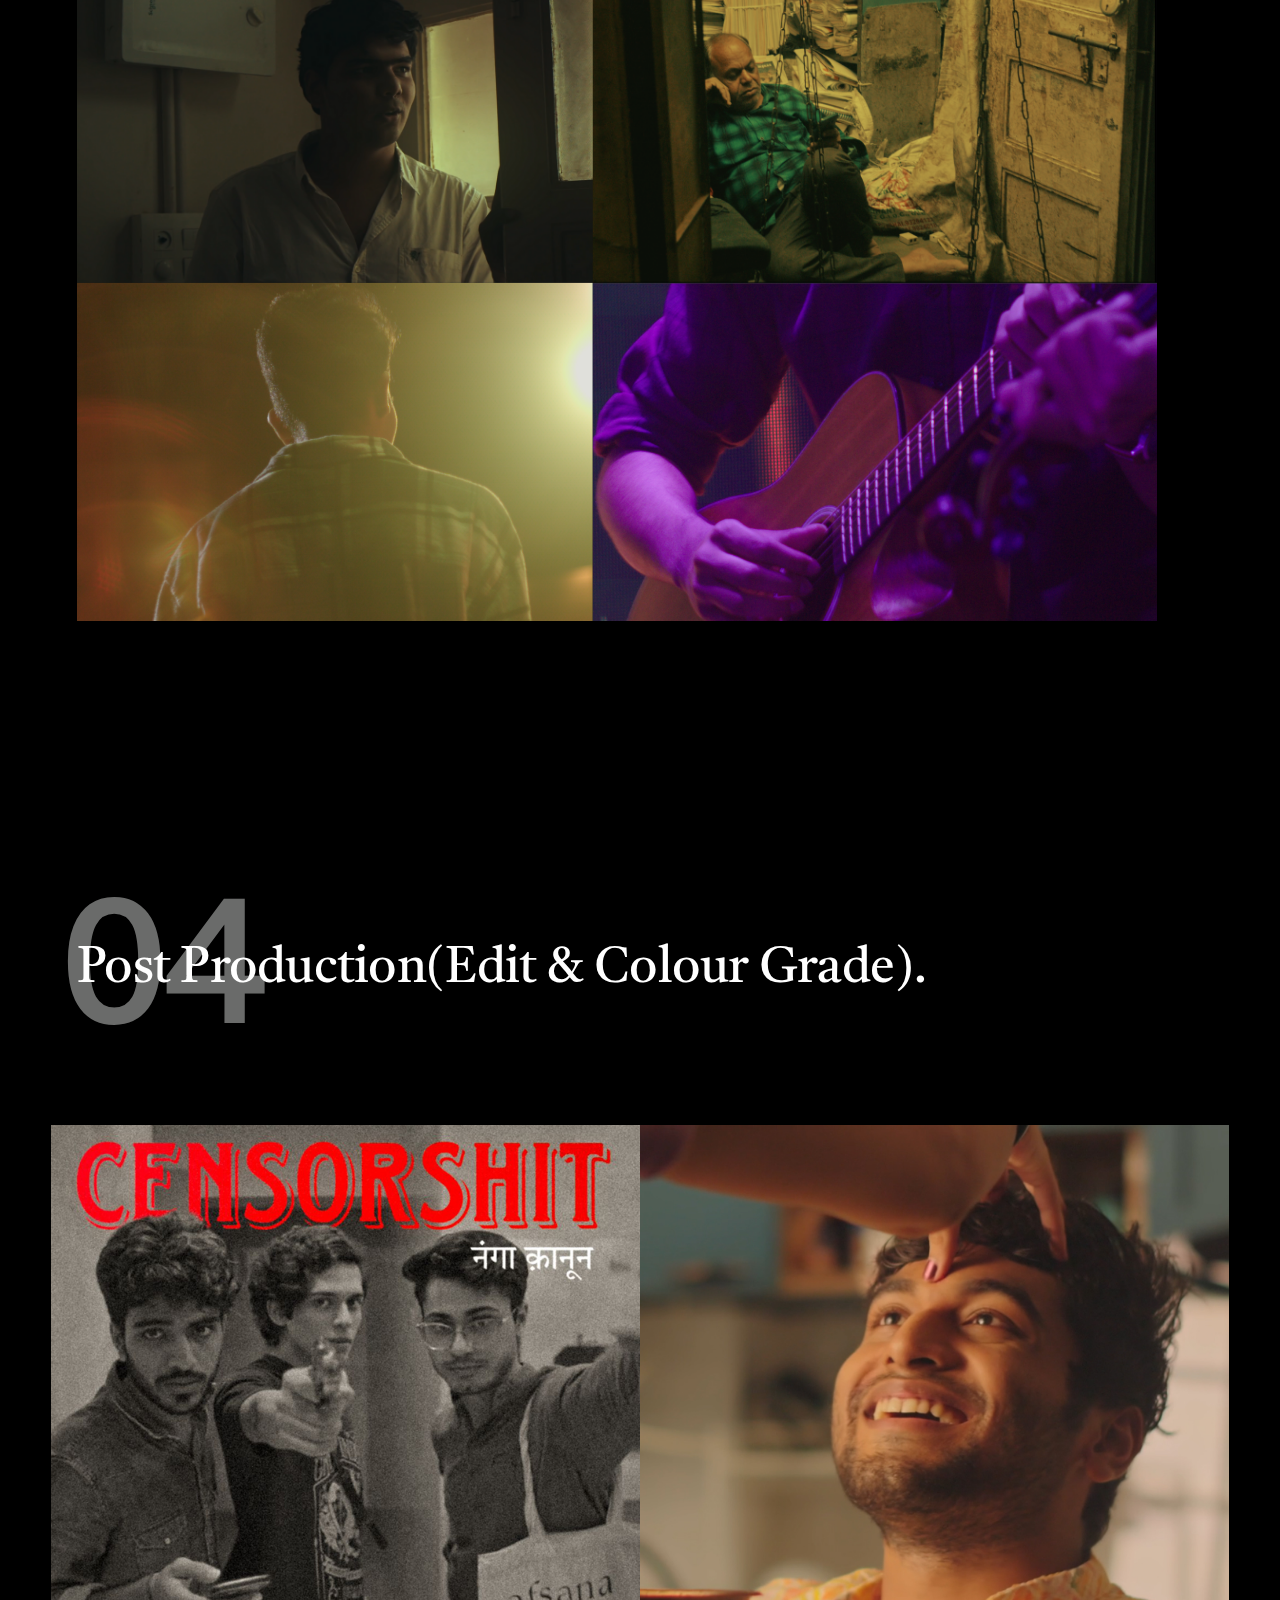
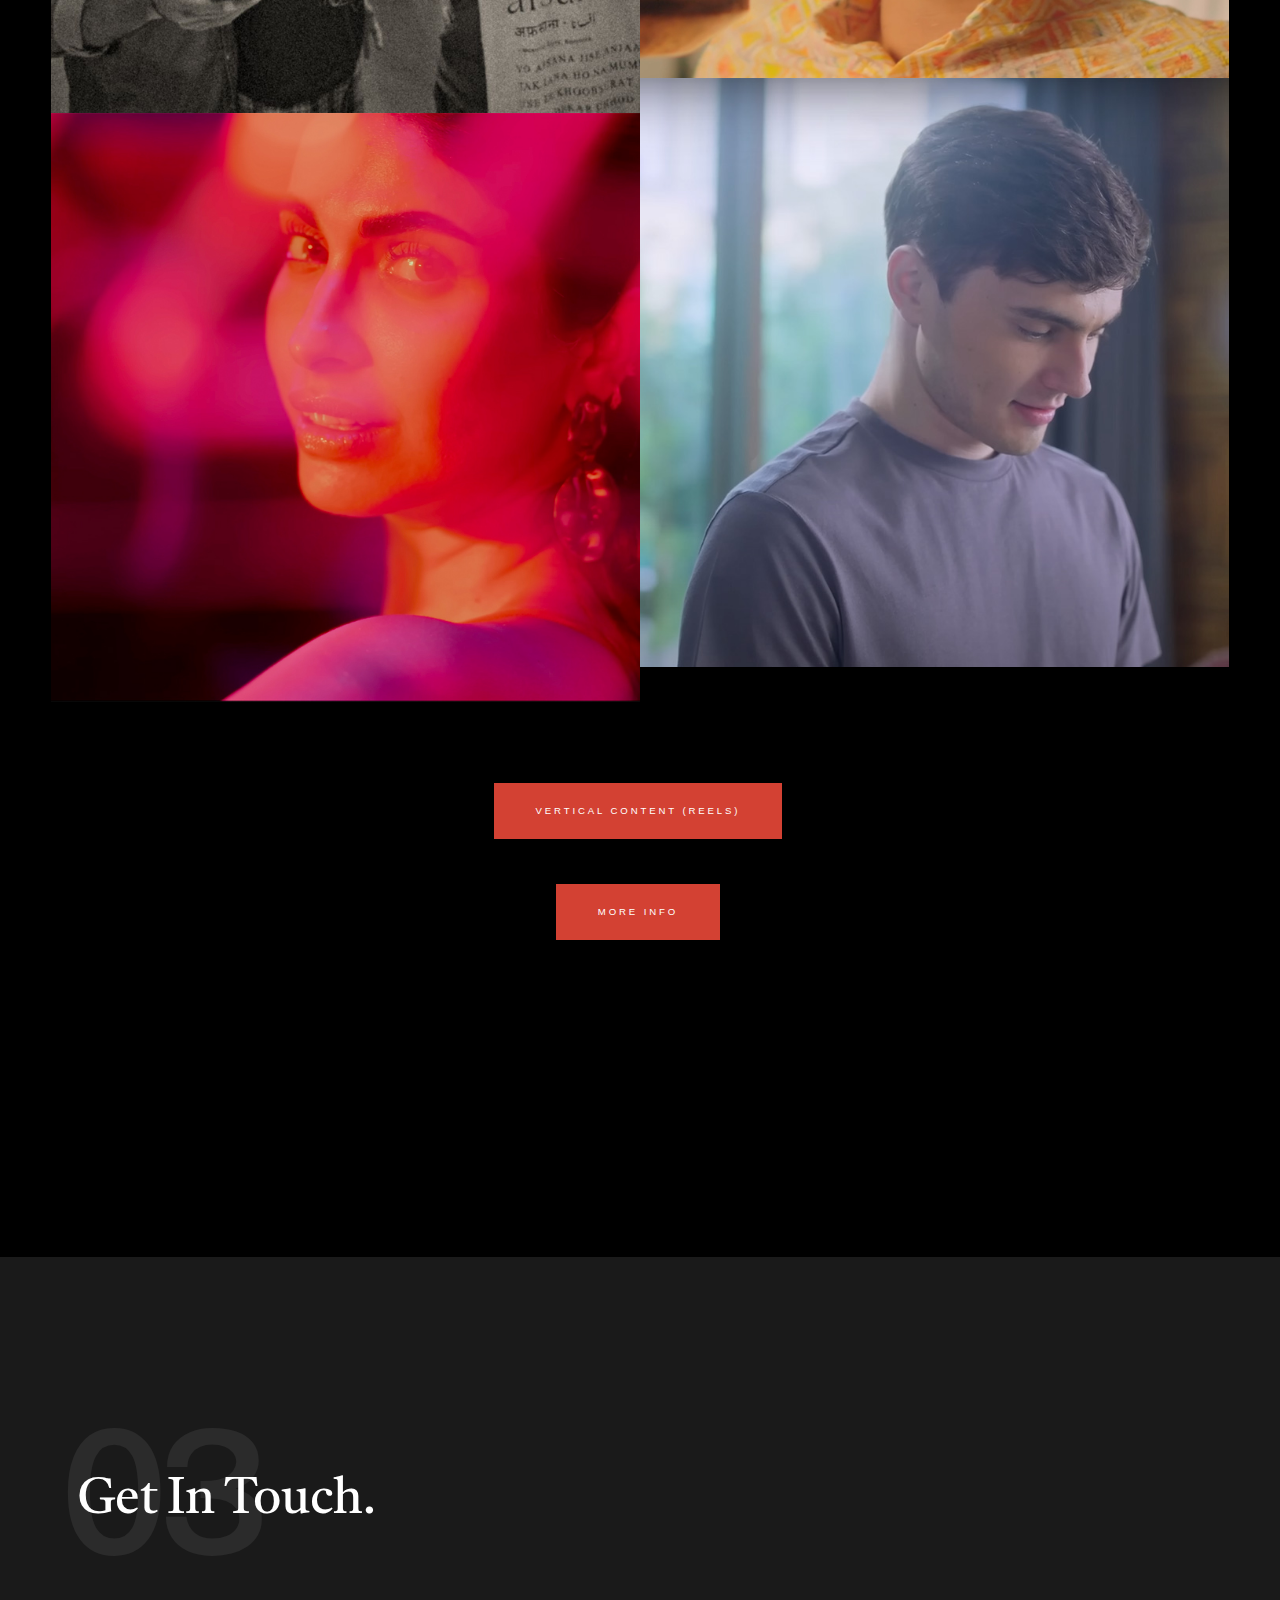
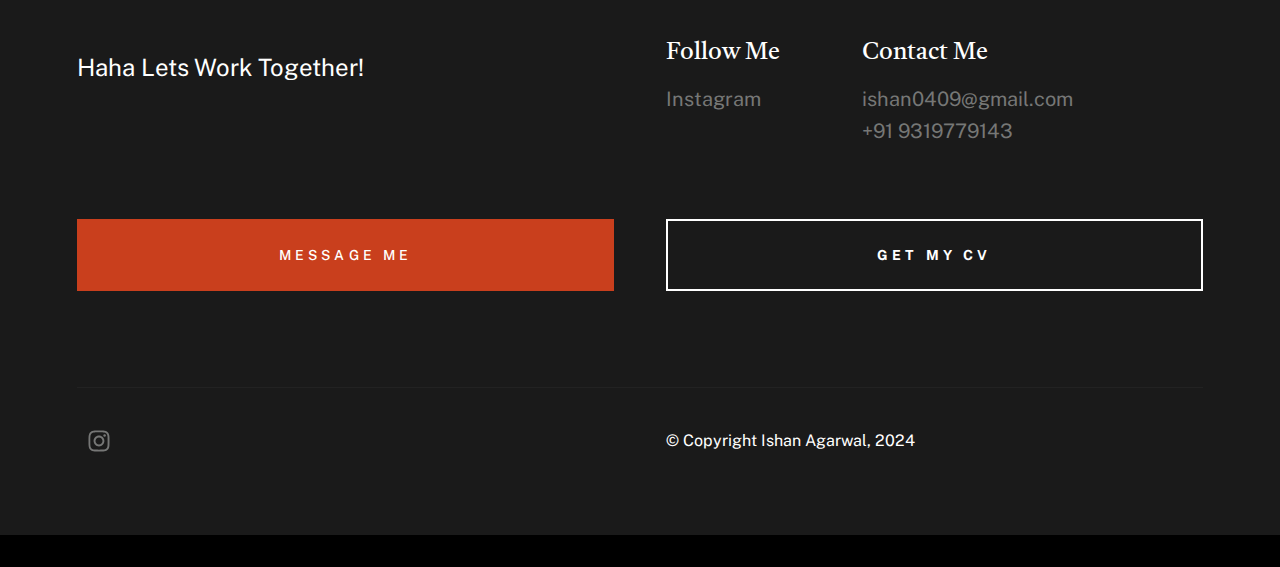
==== commit 94fa913d: "Update index.html" ====
--- a/index.html
+++ b/index.html
@@ -70,7 +70,10 @@
                         <li><a class="smoothscroll" href="#works">Direction Work</a></li>
                         <li><a class="smoothscroll" href="#stillgrabs">Still Grabs</a></li>
                         <li><a class="smoothscroll" href="#postproduction">Post Production (Edit)</a></li>
+                        <li><a class="" href="reel/index.html">Vertical Content(Reels)</a></li>
                         <li><a class="smoothscroll" href="#footer">Contact</a></li>
+
+
                     </ul> <!-- s-header__menu-links -->    
                 </nav> <!-- end s-header__nav -->
 
@@ -494,8 +497,14 @@
             </div>
  </div>
 <div class="button-container" style="margin: 40px;">
+    <a href="reel/index.html" class="responsive-button">
+        Vertical Content (Reels)
+    </a>
+</div>
+
+<div class="button-container" style="margin: 40px;">
     <a href="https://www.linktree.com/ishannoty" class="responsive-button">
-        More
+        More Info
     </a>
 </div>
 
